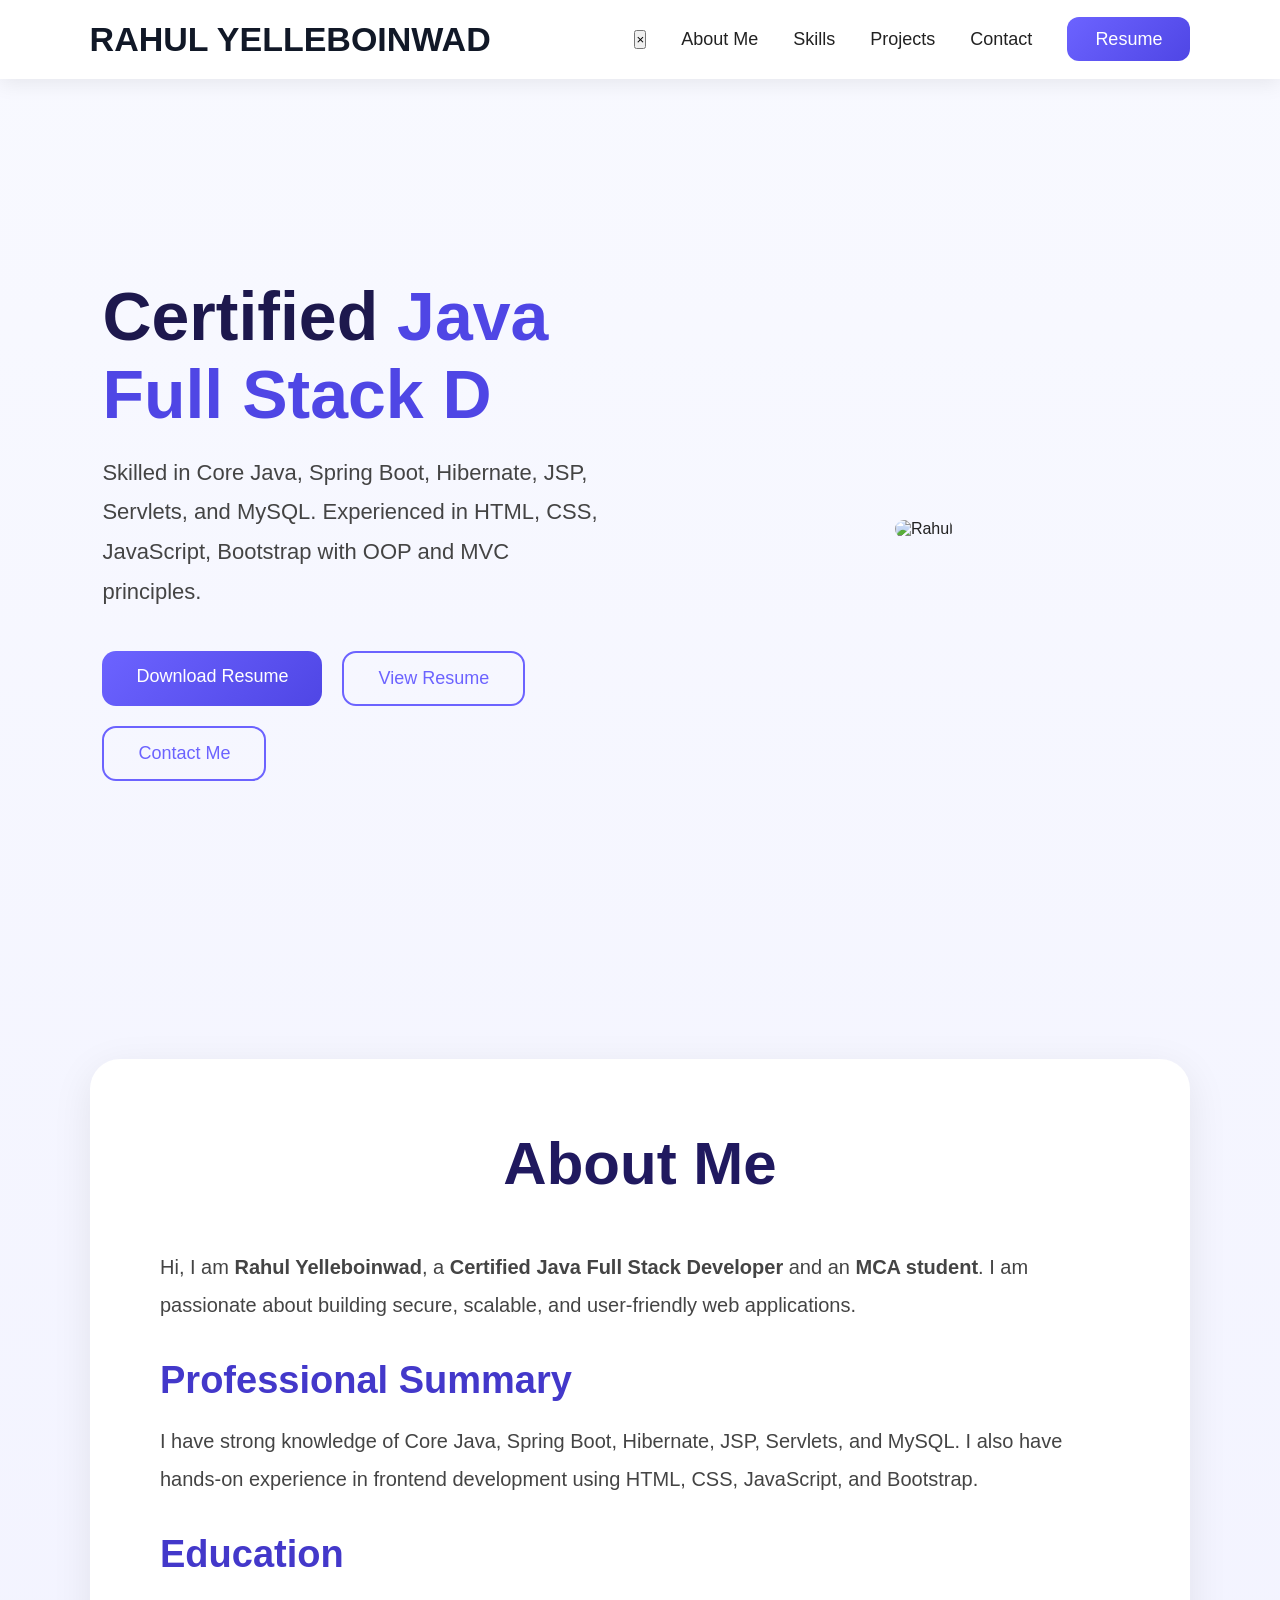
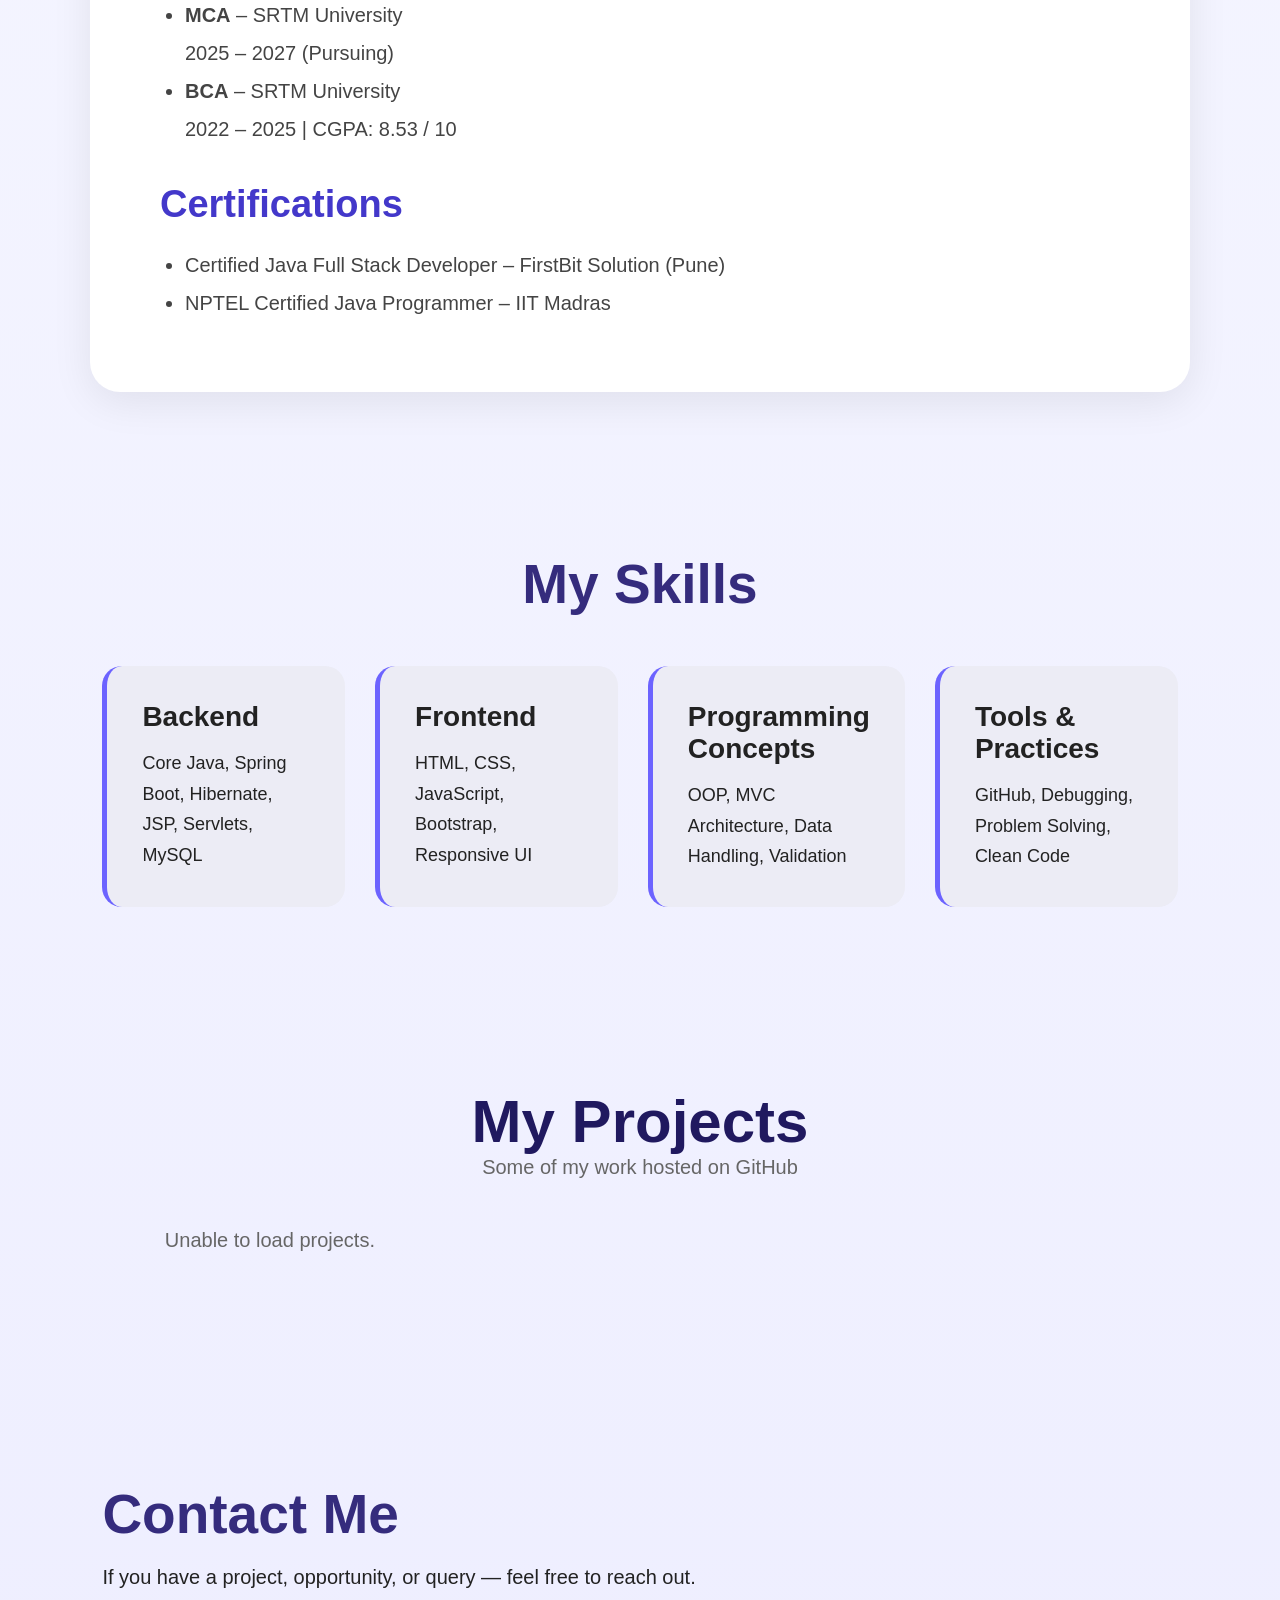
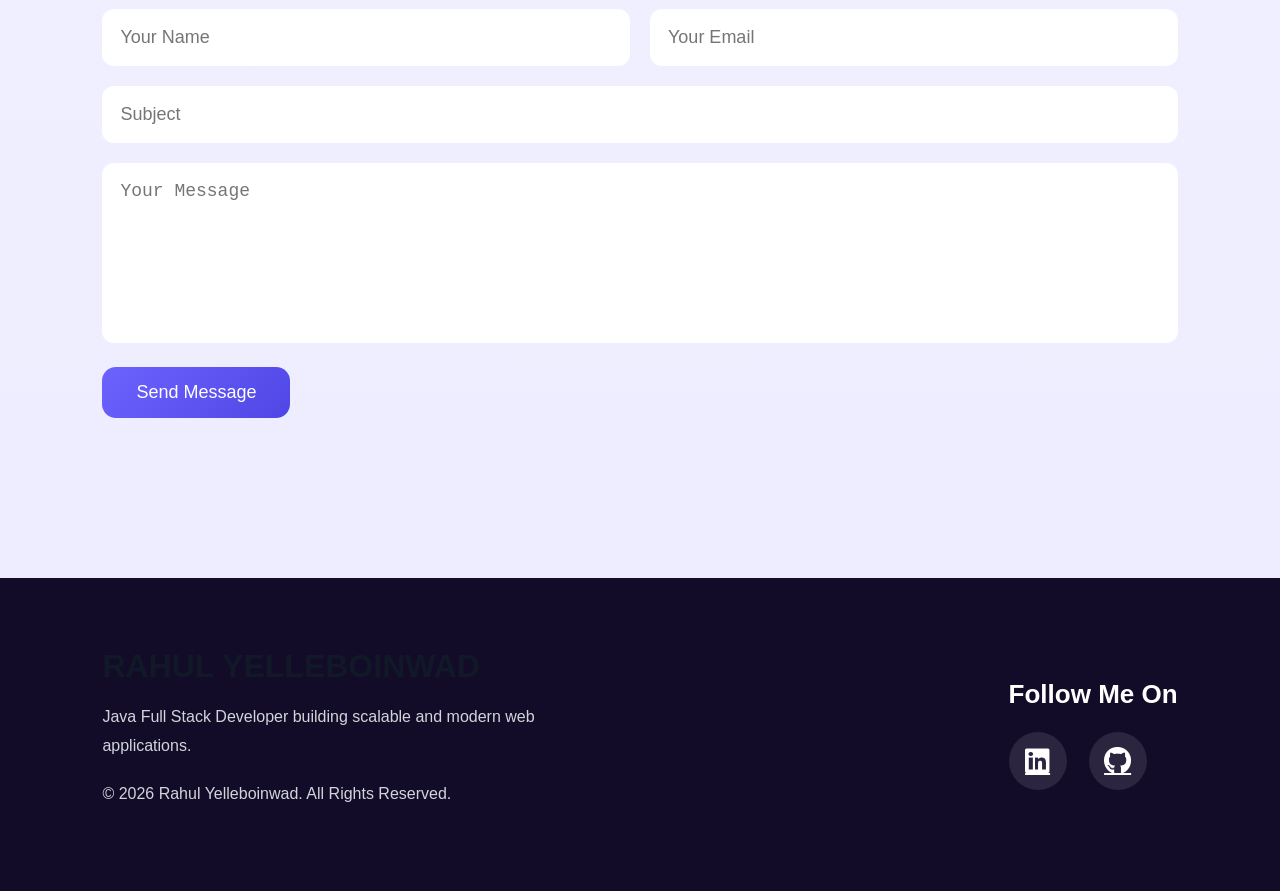
==== index.html @ 99e2bdd9 "Update index.html" ====
<!DOCTYPE html>
<html lang="en">
<head>
    <meta charset="UTF-8" />
    <meta name="description" content="Rahul Yelleboinwad - Java Full Stack Developer Portfolio showcasing Java, Spring Boot, MySQL, projects, resume, and certifications.">

    <link rel="stylesheet" href="style.css">

    <!-- Font Awesome -->
    <link rel="stylesheet"
        href="https://cdnjs.cloudflare.com/ajax/libs/font-awesome/6.5.1/css/all.min.css">
    <meta name="google-site-verification" content="ZAqzwvzL3fI_jmprqY1CEraze8LxFPzH4y-mSaJI3Hc" />
</head>
<body>


<nav class="navbar">

    <div class="logo">
        <h2><a href="#home">RAHUL YELLEBOINWAD</a></h2>
    </div>

    <!-- NAVIGATION MENU -->
    <ul class="nav-links" id="navLinks">

        <!-- CLOSE BUTTON -->
        <li class="close-menu-item">
            <button class="close-menu" id="closeMenu"
                    aria-label="Close navigation">
                &times;
            </button>
        </li>

        <li><a href="#about">About Me</a></li>
        <li><a href="#skills">Skills</a></li>
        <li><a href="#projects">Projects</a></li>
        <li><a href="#contact">Contact</a></li>

        <li>
            <a href="resume/Rahul_Resume.pdf"
               target="_blank"
               class="resume-btn">
                Resume
            </a>
        </li>

    </ul>

    <!-- HAMBURGER BUTTON -->
    <button class="menu-btn" id="menuBtn"
            aria-label="Open navigation"
            aria-expanded="false">
        ☰
    </button>

</nav>


    <!-- ================= HERO SECTION ================= -->

    <section class="hero-section">

        <div class="hero-content">

            <h1>
                Certified
                <span id="typing-text"></span>
            </h1>

            <p>
                Skilled in Core Java, Spring Boot, Hibernate,
                JSP, Servlets, and MySQL.
                Experienced in HTML, CSS, JavaScript,
                Bootstrap with OOP and MVC principles.
            </p>

            <div class="hero-buttons">

                <a href="resume/Rahul_Resume.pdf"
                    target="_blank"
                    class="btn">
                    Download Resume
                </a>

                <a href="resume/Rahul_Resume.pdf"
                    target="_blank"
                    class="btn outline">
                    View Resume
                </a>

                <a href="#contact"
                    class="btn outline">
                    Contact Me
                </a>

            </div>

        </div>

        <div class="hero-image">
            <img src="images/profile.png" alt="Rahul">
        </div>

    </section>

    <!-- ================= ABOUT ================= -->

    <section id="about" class="about-section">

        <h1>About Me</h1>

        <p>
            Hi, I am <strong>Rahul Yelleboinwad</strong>,
            a <strong>Certified Java Full Stack Developer</strong>
            and an <strong>MCA student</strong>.
            I am passionate about building secure,
            scalable, and user-friendly web applications.
        </p>

        <h2>Professional Summary</h2>

        <p>
            I have strong knowledge of Core Java,
            Spring Boot, Hibernate, JSP, Servlets,
            and MySQL. I also have hands-on experience
            in frontend development using HTML, CSS,
            JavaScript, and Bootstrap.
        </p>

        <h2>Education</h2>

        <ul>
            <li>
                <strong>MCA</strong> – SRTM University
                <br>
                2025 – 2027 (Pursuing)
            </li>

            <li>
                <strong>BCA</strong> – SRTM University
                <br>
                2022 – 2025 | CGPA: 8.53 / 10
            </li>
        </ul>

        <h2>Certifications</h2>

        <ul>
            <li>Certified Java Full Stack Developer – FirstBit Solution (Pune)</li>
            <li>NPTEL Certified Java Programmer – IIT Madras</li>
        </ul>

    </section>

    <!-- ================= SKILLS ================= -->

    <section id="skills" class="skills-section">

        <h1>My Skills</h1>

        <div class="skills-grid">

            <div class="skill-card">
                <h3>Backend</h3>
                <p>
                    Core Java, Spring Boot,
                    Hibernate, JSP,
                    Servlets, MySQL
                </p>
            </div>

            <div class="skill-card">
                <h3>Frontend</h3>
                <p>
                    HTML, CSS, JavaScript,
                    Bootstrap, Responsive UI
                </p>
            </div>

            <div class="skill-card">
                <h3>Programming Concepts</h3>
                <p>
                    OOP, MVC Architecture,
                    Data Handling,
                    Validation
                </p>
            </div>

            <div class="skill-card">
                <h3>Tools & Practices</h3>
                <p>
                    GitHub, Debugging,
                    Problem Solving,
                    Clean Code
                </p>
            </div>

        </div>

    </section>

    <!-- ================= PROJECTS ================= -->

    <section id="projects" class="projects-section">

        <h1>My Projects</h1>
        <p>Some of my work hosted on GitHub</p>

        <div id="github-projects">
            <p>Loading Projects...</p>
        </div>

    </section>

    <!-- ================= CONTACT ================= -->

    <section id="contact" class="contact-section">

        <h1>Contact Me</h1>

        <p>
            If you have a project,
            opportunity, or query —
            feel free to reach out.
        </p>

        <form id="contactForm">

            <div class="group">

                <input type="text"
                    id="name"
                    placeholder="Your Name"
                    required>

                <input type="email"
                    id="email"
                    placeholder="Your Email"
                    required>

            </div>

            <input type="text"
                id="subject"
                placeholder="Subject"
                required>

            <textarea id="message"
                placeholder="Your Message"
                required></textarea>

            <button class="btn"
                type="submit">
                Send Message
            </button>

        </form>

    </section>


<!-- ================= FOOTER ================= -->


<footer>

    <div class="footer-left">

       <div class="logo">
        <h2><a href="#home">RAHUL YELLEBOINWAD</a></h2>
        </div>

        <p>
            Java Full Stack Developer building
            scalable and modern web applications.
        </p>

        <p class="copyright">
            © <span id="year"></span>
            Rahul Yelleboinwad.
            All Rights Reserved.
        </p>

    </div>

    <div class="footer-right">

        <h3>Follow Me On</h3>

        <div class="social-icons">

            <!-- LINKEDIN -->

            <a href="https://www.linkedin.com/in/rahulyelleboinwad/"
               target="_blank"
               aria-label="LinkedIn">

                <i class="fab fa-linkedin"></i>

            </a>

            <!-- GITHUB -->

            <a href="https://github.com/itsrahuly"
               target="_blank"
               aria-label="GitHub">

                <i class="fab fa-github"></i>

            </a>

        </div>

    </div>

</footer>


    <script src="script.js"></script>

</body>
</html>
---- style.css ----
.logo a {
    text-decoration: none;
    color: inherit;
}
*{
    margin:0;
    padding:0;
    box-sizing:border-box;
}

html{
    scroll-behavior:smooth;
}

html,body{
    overflow-x:hidden;
    width:100%;
}

body{
    font-family:Arial, sans-serif;
    background:
    linear-gradient(
        to bottom,
        #f8f9ff,
        #ececff
    );
    color:#222;
}

/* ================= NAVBAR ================= */

.navbar{
    position:sticky;
    top:0;
    z-index:1000;

    display:flex;
    justify-content:space-between;
    align-items:center;

    padding:20px 7%;

    background:
    rgba(255,255,255,.95);

    backdrop-filter:blur(12px);

    box-shadow:
    0 4px 20px rgba(0,0,0,.08);
}

.logo h2{
    font-size:34px;
    color:#111827;
    font-weight:700;
}

.nav-links{
    display:flex;
    align-items:center;
    gap:35px;
    list-style:none;
}

.nav-links a{
    text-decoration:none;
    color:#222;
    font-size:18px;
    transition:.3s;
}

.nav-links a:hover{
    color:#6c63ff;
}

.resume-btn{
    background:
    linear-gradient(
        135deg,
        #6c63ff,
        #4f46e5
    );

    color:white !important;

    padding:12px 28px;
    border-radius:12px;
}

.menu-btn{
    display:none;
    font-size:35px;
    cursor:pointer;
}

/* ================= HERO ================= */

.hero-section{
    width:100%;
    min-height:100vh;

    display:flex;
    justify-content:space-between;
    align-items:center;

    gap:60px;

    padding:90px 8%;
}

.hero-content{
    flex:1;
}

.hero-content h1{
    font-size:68px;
    color:#1d184d;
    margin-bottom:20px;
}

#typing-text{
    color:#4f46e5;
}

.hero-content p{
    font-size:22px;
    line-height:1.8;
    color:#444;
}

.hero-buttons{
    display:flex;
    gap:20px;
    margin-top:40px;
    flex-wrap:wrap;
}

.hero-image{
    flex:1;
    text-align:center;
}

.hero-image img{
    width:480px;
    max-width:100%;
    border-radius:25px;
}

/* ================= BUTTONS ================= */

.btn{
    background:
    linear-gradient(
        135deg,
        #6c63ff,
        #4f46e5
    );

    color:white;
    padding:15px 34px;
    border-radius:14px;
    text-decoration:none;
    border:none;
    cursor:pointer;
    font-size:18px;
    transition:.3s;
}

.btn:hover{
    transform:translateY(-5px);

    box-shadow:
    0 12px 25px
    rgba(79,70,229,.35);
}

.outline{
    background:transparent;
    border:2px solid #6c63ff;
    color:#6c63ff;
}

.outline:hover{
    background:#6c63ff;
    color:white;
}

/* ================= ABOUT ================= */

.about-section{
    max-width:1100px;
    margin:80px auto;
    padding:70px;

    background:white;

    border-radius:30px;

    box-shadow:
    0 10px 40px
    rgba(0,0,0,.08);
}

.about-section h1{
    text-align:center;
    font-size:60px;
    color:#20195f;
    margin-bottom:50px;
}

.about-section h2{
    color:#4338ca;
    font-size:38px;
    margin:35px 0 20px;
}

.about-section p,
.about-section li{
    font-size:20px;
    line-height:1.9;
    color:#444;
}

.about-section ul{
    margin-left:25px;
}

/* ================= SKILLS ================= */

.skills-section{
    padding:80px 8%;
}

.skills-section h1{
    font-size:55px;
    color:#352c7d;
    text-align:center;
    margin-bottom:50px;
}

.skills-grid{
    display:grid;
    grid-template-columns:
    repeat(4,1fr);

    gap:30px;
}

.skill-card{
    background:#ececf5;
    padding:35px;
    border-radius:20px;

    border-left:
    5px solid #6c63ff;

    transition:.3s;
}

.skill-card:hover{
    transform:
    translateY(-10px);
}

.skill-card h3{
    font-size:28px;
    margin-bottom:15px;
}

.skill-card p{
    font-size:18px;
    line-height:1.7;
}

/* ================= PROJECTS ================= */

.projects-section{
    padding:100px 8%;
}

.projects-section h1{
    text-align:center;
    font-size:60px;
    color:#20195f;
}

.projects-section p{
    text-align:center;
    color:#666;
    font-size:20px;
    margin-bottom:50px;
}

#github-projects{
    display:grid;
    grid-template-columns:
    repeat(3,1fr);

    gap:35px;
}

.project-card{
    background:
    linear-gradient(
        135deg,
        rgba(244,245,255,.95),
        rgba(230,233,255,.92)
    );

    border-radius:25px;

    padding:35px;

    transition:.4s;

    box-shadow:
    0 10px 35px
    rgba(108,99,255,.12);
}

.project-card:hover{
    transform:
    translateY(-10px);
}

.project-card h3{
    font-size:26px;
    margin-bottom:20px;
}

.project-card p{
    font-size:17px;
    line-height:1.8;
    text-align:left;
}

/* ================= CONTACT ================= */

.contact-section{
    padding:80px 8%;
}

.contact-section h1{
    font-size:55px;
    color:#352c7d;
}

.contact-section p{
    margin:20px 0;
    font-size:20px;
}

.group{
    display:flex;
    gap:20px;
}

input,
textarea{
    width:100%;
    padding:18px;
    border:none;
    outline:none;
    margin-bottom:20px;
    border-radius:12px;
    font-size:18px;
}

textarea{
    height:180px;
    resize:none;
}

/* ================= FOOTER ================= */

footer{
    background:#130c29;
    color:white;

    display:flex;
    justify-content:space-between;
    align-items:center;

    flex-wrap:wrap;

    padding:70px 8%;
    margin-top:80px;
}

.footer-left{
    max-width:500px;
}

.footer-left h2{
    font-size:32px;
    margin-bottom:18px;
}

.footer-left p{
    color:#d1d5db;
    line-height:1.8;
    margin-bottom:12px;
}

.copyright{
    margin-top:20px;
    font-size:16px;
}

.footer-right h3{
    font-size:26px;
    margin-bottom:22px;
}

.social-icons{
    display:flex;
    gap:22px;
}

.social-icons a{
    width:58px;
    height:58px;

    display:flex;
    justify-content:center;
    align-items:center;

    background:
    rgba(255,255,255,.1);

    border-radius:50%;

    font-size:28px;
    color:white;

    transition:.3s ease;
}

.social-icons a:hover{
    transform:translateY(-6px);

    background:
    linear-gradient(
        135deg,
        #6c63ff,
        #4f46e5
    );
}

/* MOBILE */

@media(max-width:768px){

    footer{
        text-align:center;
        flex-direction:column;
        gap:35px;
    }

    .social-icons{
        justify-content:center;
    }

    .footer-left h2{
        font-size:26px;
    }
}

/* ================= MOBILE ================= */

@media(max-width:991px){

    .menu-btn{
        display:block;
    }

    .logo h2{
        font-size:22px;
    }

    .nav-links{
        position:fixed;
        top:0;
        right:-100%;

        width:75%;
        max-width:280px;
        height:100vh;

        background:white;

        flex-direction:column;
        justify-content:center;
        align-items:center;

        gap:35px;

        transition:.4s ease;
    }

    .nav-links.active{
        right:0;
    }

    .hero-section{
        flex-direction:column-reverse;
        text-align:center;
        min-height:auto;
        padding:120px 20px 60px;
    }

    .hero-content h1{
        font-size:42px;
    }

    .hero-content p{
        font-size:18px;
    }

    .hero-image img{
        width:280px;
    }

    .hero-buttons{
        flex-direction:column;
        align-items:center;
    }

    .btn{
        width:220px;
        text-align:center;
    }

    .about-section{
        margin:20px;
        padding:35px 25px;
    }

    .about-section h1,
    .skills-section h1,
    .projects-section h1,
    .contact-section h1{
        font-size:40px;
    }

    .about-section h2{
        font-size:28px;
    }

    .about-section p,
    .about-section li{
        font-size:17px;
    }

    .skills-grid{
        grid-template-columns:1fr;
    }

    #github-projects{
        grid-template-columns:1fr;
    }

    .group{
        flex-direction:column;
    }

    footer{
        flex-direction:column;
        text-align:center;
        gap:30px;
    }

    .social-icons{
        justify-content:center;
    }
}
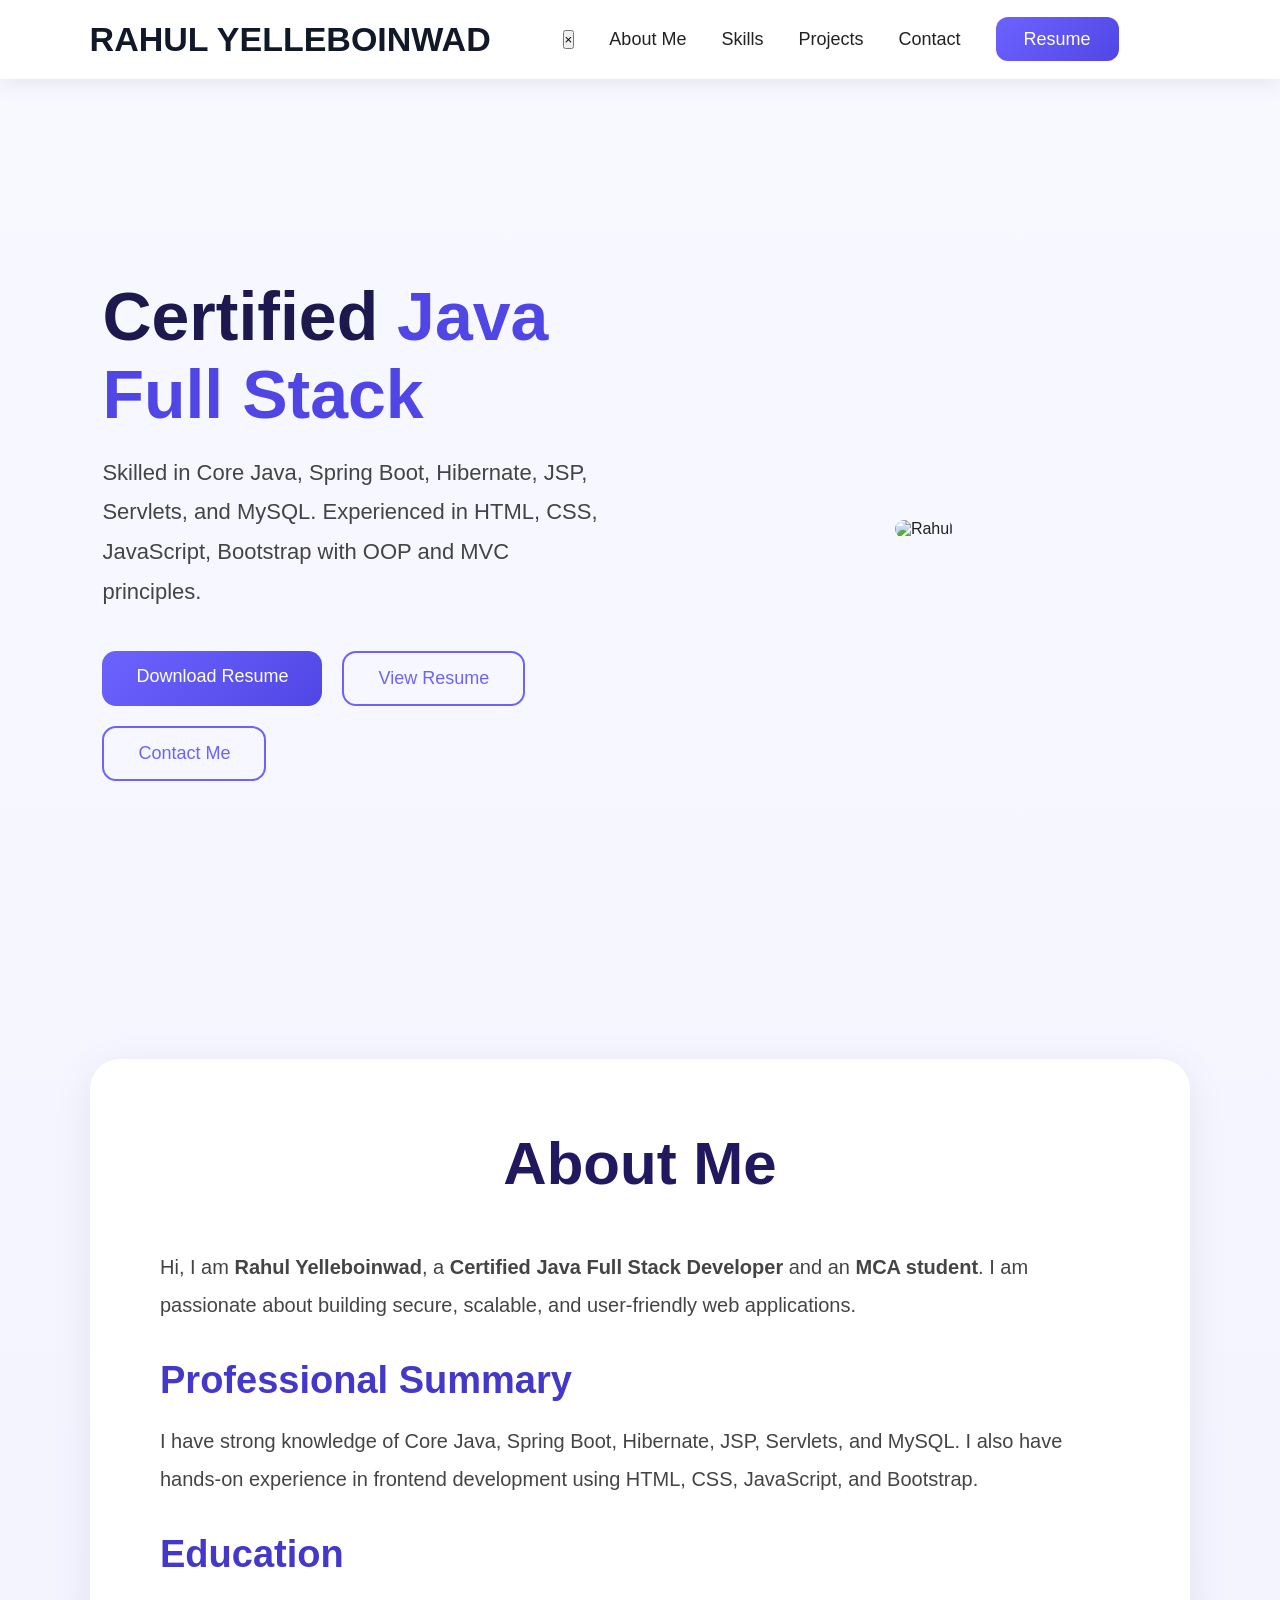
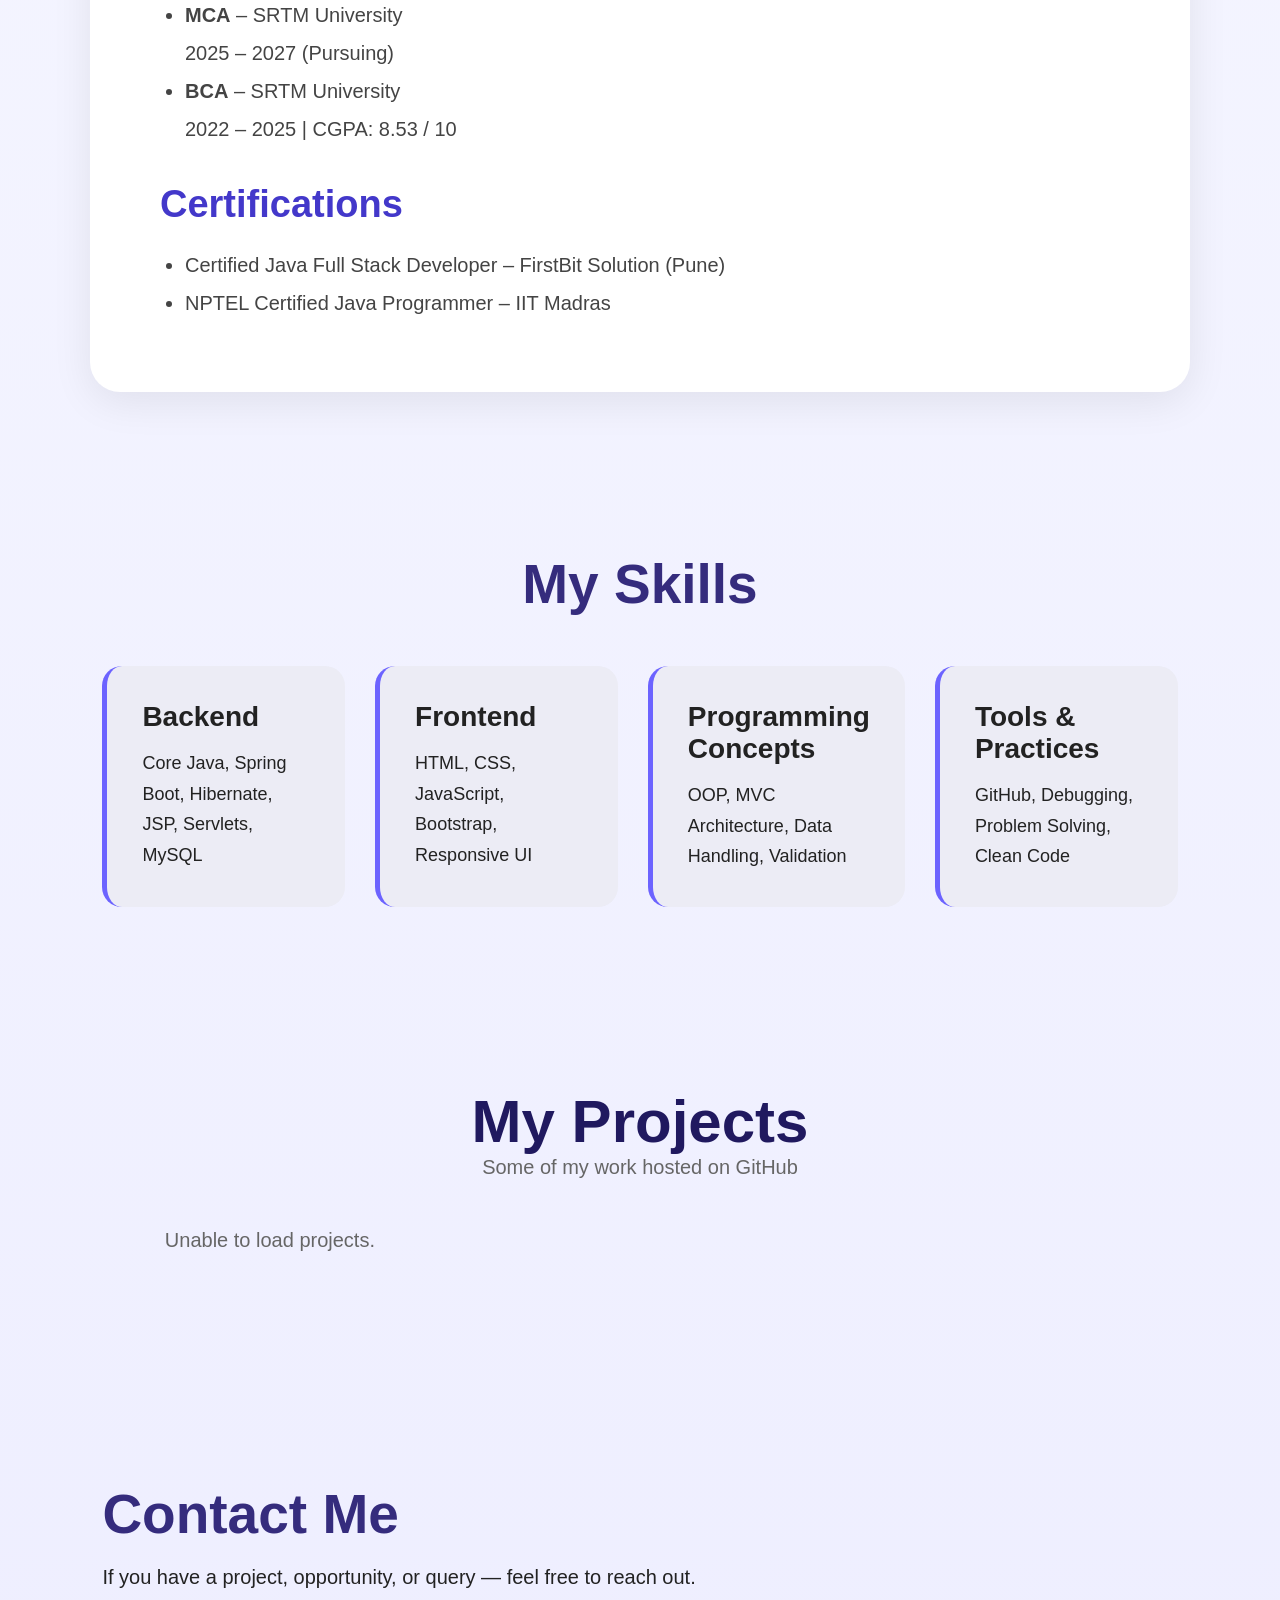
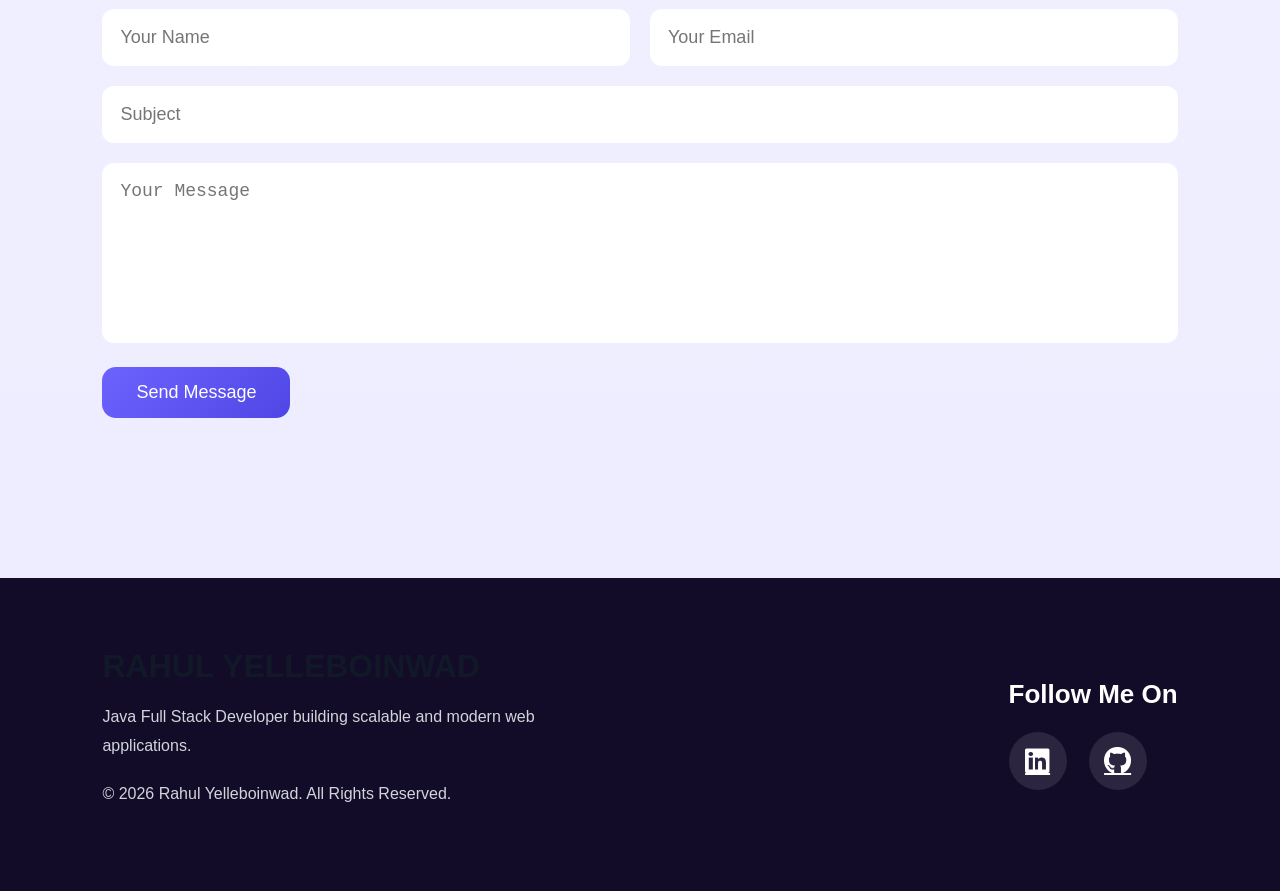
==== commit 63ce9d93: "Fix HTML formatting and navigation structure" ====
--- a/index.html
+++ b/index.html
@@ -20,13 +20,11 @@
         <h2><a href="#home">RAHUL YELLEBOINWAD</a></h2>
     </div>
 
-    <!-- NAVIGATION MENU -->
+    <!-- Navigation Links -->
     <ul class="nav-links" id="navLinks">
 
-        <!-- CLOSE BUTTON -->
-        <li class="close-menu-item">
-            <button class="close-menu" id="closeMenu"
-                    aria-label="Close navigation">
+        <li class="mobile-close">
+            <button type="button" id="closeMenu" aria-label="Close navigation">
                 &times;
             </button>
         </li>
@@ -46,19 +44,25 @@
 
     </ul>
 
-    <!-- HAMBURGER BUTTON -->
-    <button class="menu-btn" id="menuBtn"
+    <!-- Hamburger Button -->
+    <button type="button"
+            class="menu-btn"
+            id="menuBtn"
             aria-label="Open navigation"
-            aria-expanded="false">
-        ☰
+            aria-expanded="false"
+            aria-controls="navLinks">
+        <i class="fas fa-bars"></i>
     </button>
 
+    <!-- Background Overlay -->
+    <div class="nav-overlay" id="navOverlay"></div>
+
 </nav>
 
 
     <!-- ================= HERO SECTION ================= -->
 
-    <section class="hero-section">
+<section id="home" class="hero-section">
 
         <div class="hero-content">
 
--- a/style.css
+++ b/style.css
@@ -94,6 +94,32 @@
     cursor:pointer;
 }
 
+/* =============================
+   NAVIGATION CLOSE BUTTON
+============================= */
+
+.close-menu-item {
+    display: none;
+}
+
+.close-menu {
+    background: transparent;
+    border: none;
+    color: #222;
+    font-size: 36px;
+    font-weight: 400;
+    cursor: pointer;
+    line-height: 1;
+    padding: 5px 12px;
+    transition: 0.3s;
+}
+
+.close-menu:hover {
+    color: #6c63ff;
+    transform: rotate(90deg);
+}
+
+
 /* ================= HERO ================= */
 
 .hero-section{
@@ -479,25 +505,41 @@
         font-size:22px;
     }
 
-    .nav-links{
-        position:fixed;
-        top:0;
-        right:-100%;
-
-        width:75%;
-        max-width:280px;
-        height:100vh;
-
-        background:white;
-
-        flex-direction:column;
-        justify-content:center;
-        align-items:center;
-
-        gap:35px;
-
-        transition:.4s ease;
-    }
+   
+.nav-links{
+    position:fixed;
+    top:0;
+    right:-100%;
+
+    width:75%;
+    max-width:280px;
+    height:100vh;
+
+    background:white;
+
+    flex-direction:column;
+    justify-content:flex-start;
+    align-items:center;
+
+    padding-top:75px;
+
+    gap:35px;
+
+    transition:.4s ease;
+    box-shadow:-5px 0 25px rgba(0,0,0,.1);
+}
+
+.close-menu-item {
+    display:block;
+    position:absolute;
+    top:15px;
+    right:15px;
+}
+
+.close-menu {
+    display:block;
+}
+
 
     .nav-links.active{
         right:0;
@@ -575,3 +617,234 @@
         justify-content:center;
     }
 }
+
+/* =====================================
+   FINAL RESPONSIVE NAVIGATION DESIGN
+===================================== */
+
+/* Desktop Navigation */
+
+.navbar {
+    display: flex;
+    align-items: center;
+    justify-content: space-between;
+    position: sticky;
+    top: 0;
+    z-index: 1000;
+}
+
+.nav-links {
+    display: flex;
+    align-items: center;
+    gap: 35px;
+    list-style: none;
+}
+
+.nav-links li {
+    list-style: none;
+}
+
+/* Hide close button on desktop */
+
+.close-menu-item {
+    display: none;
+}
+
+/* Hamburger Button */
+
+.menu-btn {
+    display: none;
+    background: transparent;
+    border: none;
+    outline: none;
+    font-size: 32px;
+    color: #222;
+    cursor: pointer;
+    padding: 5px 10px;
+}
+
+/* Close Button */
+
+.close-menu {
+    appearance: none;
+    -webkit-appearance: none;
+    background: transparent !important;
+    border: none !important;
+    outline: none;
+    color: #222 !important;
+    font-size: 36px !important;
+    font-weight: 400;
+    line-height: 1;
+    padding: 5px 10px;
+    cursor: pointer;
+    box-shadow: none !important;
+}
+
+.close-menu:hover {
+    color: #6c63ff !important;
+    transform: rotate(90deg);
+}
+
+/* =====================================
+   TABLET AND MOBILE NAVIGATION
+===================================== */
+
+@media (max-width: 991px) {
+
+    .navbar {
+        padding: 18px 5%;
+    }
+
+    .menu-btn {
+        display: block;
+        z-index: 1002;
+    }
+
+    /* Navigation Drawer */
+
+    .nav-links {
+        position: fixed;
+        top: 0;
+        right: 0;
+
+        width: 320px;
+        max-width: 85%;
+        height: 100vh;
+        height: 100dvh;
+
+        background: #ffffff;
+
+        display: flex;
+        flex-direction: column;
+
+        justify-content: flex-start;
+        align-items: stretch;
+
+        gap: 0;
+
+        padding: 90px 25px 30px;
+
+        box-shadow: -10px 0 35px rgba(0,0,0,0.12);
+
+        z-index: 1001;
+
+        transform: translateX(110%);
+        visibility: hidden;
+
+        transition:
+            transform 0.35s ease,
+            visibility 0.35s ease;
+
+        overflow-y: auto;
+    }
+
+    /* Open Drawer */
+
+    .nav-links.active {
+        transform: translateX(0);
+        visibility: visible;
+    }
+
+    /* Close Button Container */
+
+    .close-menu-item {
+        display: block;
+        position: absolute;
+        top: 18px;
+        right: 20px;
+        width: auto;
+    }
+
+    .close-menu {
+        display: block;
+    }
+
+    /* Navigation Links */
+
+    .nav-links li:not(.close-menu-item) {
+        width: 100%;
+        margin-bottom: 12px;
+        text-align: center;
+    }
+
+    .nav-links li a:not(.resume-btn) {
+        display: block;
+        width: 100%;
+        padding: 15px;
+        border-radius: 10px;
+        font-size: 19px;
+        color: #222;
+        transition: 0.3s;
+    }
+
+    .nav-links li a:not(.resume-btn):hover {
+        background: #f0efff;
+        color: #6255f5;
+    }
+
+    /* Resume Button */
+
+    .nav-links .resume-btn {
+        display: block;
+        width: 100%;
+        text-align: center;
+        margin-top: 8px;
+    }
+
+}
+
+/* Small Mobile Devices */
+
+@media (max-width: 480px) {
+
+    .navbar {
+        padding: 15px 4%;
+    }
+
+    .logo h2 {
+        font-size: 19px;
+    }
+
+    .menu-btn {
+        font-size: 29px;
+    }
+
+    .nav-links {
+        width: 290px;
+        max-width: 85%;
+    }
+
+}
+body.menu-open {
+    overflow: hidden;
+}
+
+/* Hide hamburger when navigation drawer is open */
+
+body.menu-open .menu-btn {
+    opacity: 0;
+    visibility: hidden;
+    pointer-events: none;
+}
+
+/* Close button inside navigation drawer */
+
+.close-menu-item {
+    position: absolute;
+    top: 15px;
+    right: 20px;
+}
+
+.close-menu {
+    display: flex;
+    align-items: center;
+    justify-content: center;
+    width: 42px;
+    height: 42px;
+    font-size: 32px !important;
+    border-radius: 50%;
+}
+
+.close-menu:hover {
+    background: #f0efff !important;
+}
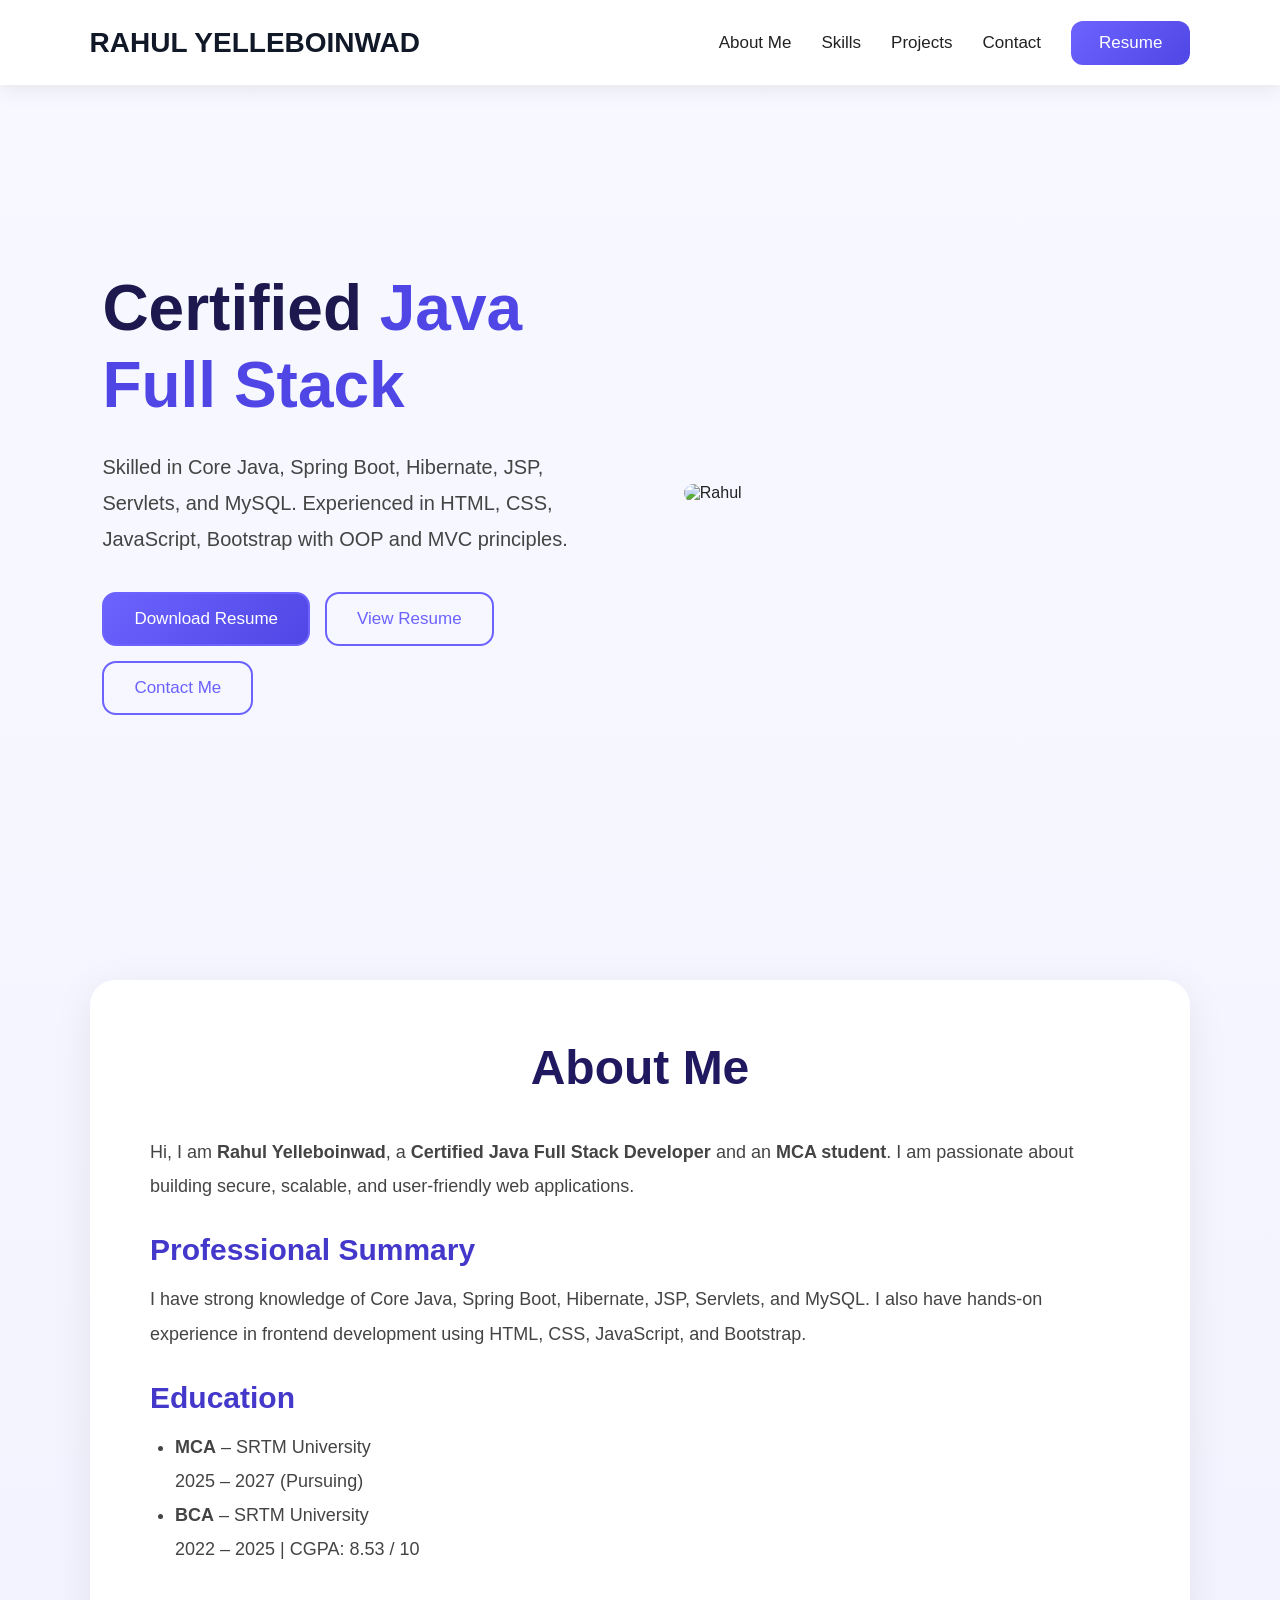
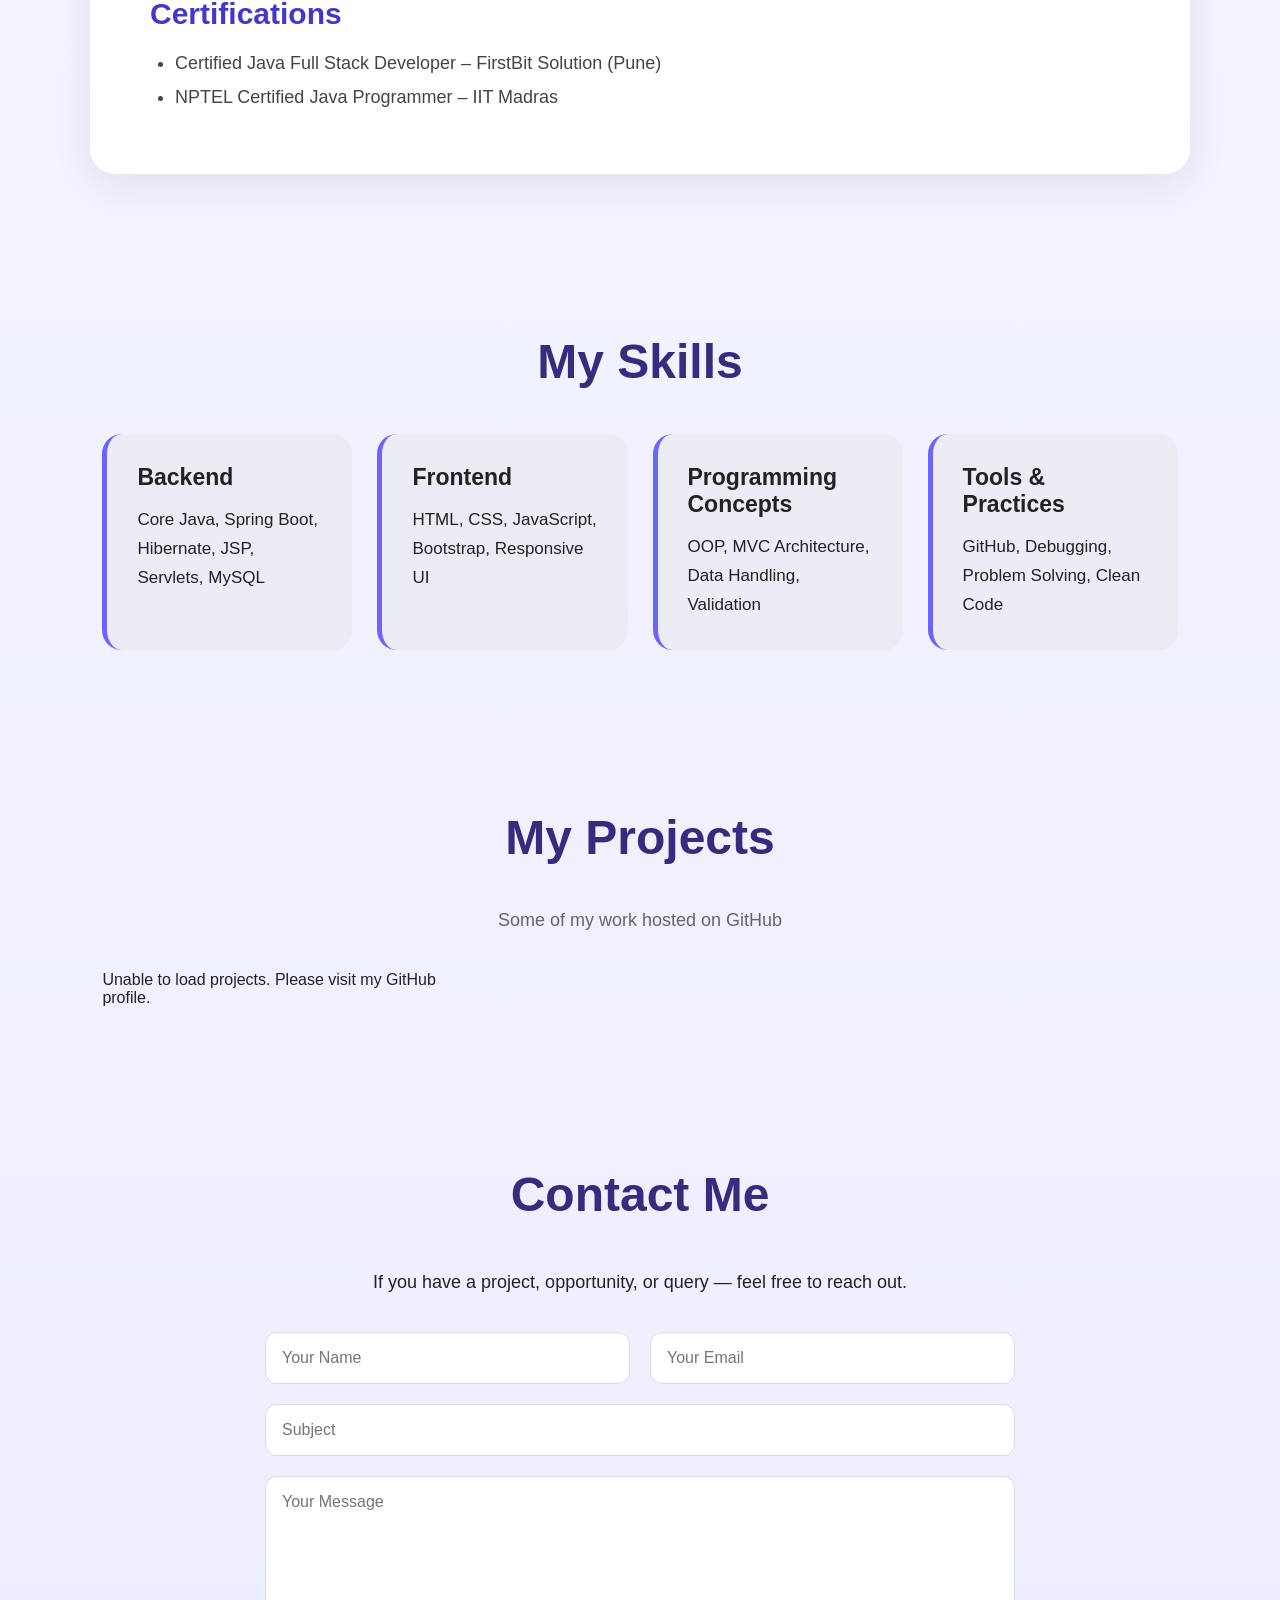
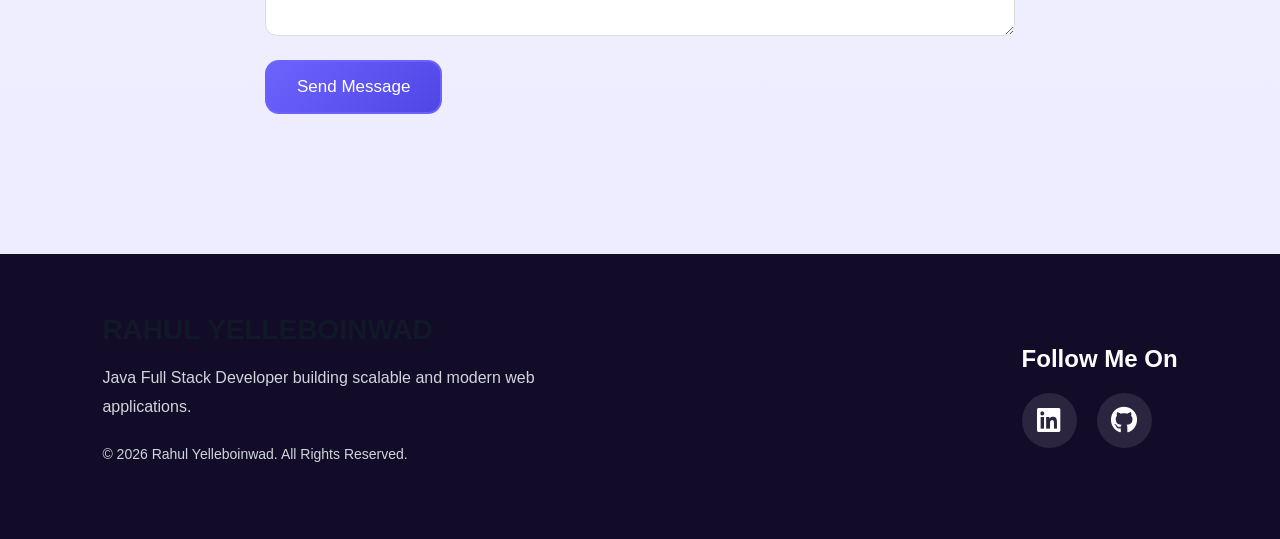
==== commit 77119c6e: "Enhance index.html with viewport and structure updates Updated HTML structure and added viewport met" ====
--- a/index.html
+++ b/index.html
@@ -2,6 +2,7 @@
 <html lang="en">
 <head>
     <meta charset="UTF-8" />
+    <meta name="viewport" content="width=device-width, initial-scale=1.0">
     <meta name="description" content="Rahul Yelleboinwad - Java Full Stack Developer Portfolio showcasing Java, Spring Boot, MySQL, projects, resume, and certifications.">
 
     <link rel="stylesheet" href="style.css">
--- a/style.css
+++ b/style.css
@@ -1,850 +1,750 @@
-.logo a {
+
+/* =====================================
+   GLOBAL RESET
+===================================== */
+
+* {
+    margin: 0;
+    padding: 0;
+    box-sizing: border-box;
+}
+
+html {
+    scroll-behavior: smooth;
+    scroll-padding-top: 90px;
+}
+
+body {
+    font-family: Arial, sans-serif;
+    background: linear-gradient(to bottom, #f8f9ff, #ececff);
+    color: #222;
+    width: 100%;
+    min-height: 100vh;
+    overflow-x: hidden;
+}
+
+body.menu-open {
+    overflow: hidden;
+}
+
+img {
+    max-width: 100%;
+    display: block;
+}
+
+a {
     text-decoration: none;
-    color: inherit;
-}
-*{
-    margin:0;
-    padding:0;
-    box-sizing:border-box;
-}
-
-html{
-    scroll-behavior:smooth;
-}
-
-html,body{
-    overflow-x:hidden;
-    width:100%;
-}
-
-body{
-    font-family:Arial, sans-serif;
-    background:
-    linear-gradient(
-        to bottom,
-        #f8f9ff,
-        #ececff
-    );
-    color:#222;
-}
-
-/* ================= NAVBAR ================= */
-
-.navbar{
-    position:sticky;
-    top:0;
-    z-index:1000;
-
-    display:flex;
-    justify-content:space-between;
-    align-items:center;
-
-    padding:20px 7%;
-
-    background:
-    rgba(255,255,255,.95);
-
-    backdrop-filter:blur(12px);
-
-    box-shadow:
-    0 4px 20px rgba(0,0,0,.08);
-}
-
-.logo h2{
-    font-size:34px;
-    color:#111827;
-    font-weight:700;
-}
-
-.nav-links{
-    display:flex;
-    align-items:center;
-    gap:35px;
-    list-style:none;
-}
-
-.nav-links a{
-    text-decoration:none;
-    color:#222;
-    font-size:18px;
-    transition:.3s;
-}
-
-.nav-links a:hover{
-    color:#6c63ff;
-}
-
-.resume-btn{
-    background:
-    linear-gradient(
-        135deg,
-        #6c63ff,
-        #4f46e5
-    );
-
-    color:white !important;
-
-    padding:12px 28px;
-    border-radius:12px;
-}
-
-.menu-btn{
-    display:none;
-    font-size:35px;
-    cursor:pointer;
-}
-
-/* =============================
-   NAVIGATION CLOSE BUTTON
-============================= */
-
-.close-menu-item {
-    display: none;
-}
-
-.close-menu {
-    background: transparent;
-    border: none;
-    color: #222;
-    font-size: 36px;
-    font-weight: 400;
-    cursor: pointer;
-    line-height: 1;
-    padding: 5px 12px;
-    transition: 0.3s;
-}
-
-.close-menu:hover {
-    color: #6c63ff;
-    transform: rotate(90deg);
-}
-
-
-/* ================= HERO ================= */
-
-.hero-section{
-    width:100%;
-    min-height:100vh;
-
-    display:flex;
-    justify-content:space-between;
-    align-items:center;
-
-    gap:60px;
-
-    padding:90px 8%;
-}
-
-.hero-content{
-    flex:1;
-}
-
-.hero-content h1{
-    font-size:68px;
-    color:#1d184d;
-    margin-bottom:20px;
-}
-
-#typing-text{
-    color:#4f46e5;
-}
-
-.hero-content p{
-    font-size:22px;
-    line-height:1.8;
-    color:#444;
-}
-
-.hero-buttons{
-    display:flex;
-    gap:20px;
-    margin-top:40px;
-    flex-wrap:wrap;
-}
-
-.hero-image{
-    flex:1;
-    text-align:center;
-}
-
-.hero-image img{
-    width:480px;
-    max-width:100%;
-    border-radius:25px;
-}
-
-/* ================= BUTTONS ================= */
-
-.btn{
-    background:
-    linear-gradient(
-        135deg,
-        #6c63ff,
-        #4f46e5
-    );
-
-    color:white;
-    padding:15px 34px;
-    border-radius:14px;
-    text-decoration:none;
-    border:none;
-    cursor:pointer;
-    font-size:18px;
-    transition:.3s;
-}
-
-.btn:hover{
-    transform:translateY(-5px);
-
-    box-shadow:
-    0 12px 25px
-    rgba(79,70,229,.35);
-}
-
-.outline{
-    background:transparent;
-    border:2px solid #6c63ff;
-    color:#6c63ff;
-}
-
-.outline:hover{
-    background:#6c63ff;
-    color:white;
-}
-
-/* ================= ABOUT ================= */
-
-.about-section{
-    max-width:1100px;
-    margin:80px auto;
-    padding:70px;
-
-    background:white;
-
-    border-radius:30px;
-
-    box-shadow:
-    0 10px 40px
-    rgba(0,0,0,.08);
-}
-
-.about-section h1{
-    text-align:center;
-    font-size:60px;
-    color:#20195f;
-    margin-bottom:50px;
-}
-
-.about-section h2{
-    color:#4338ca;
-    font-size:38px;
-    margin:35px 0 20px;
-}
-
-.about-section p,
-.about-section li{
-    font-size:20px;
-    line-height:1.9;
-    color:#444;
-}
-
-.about-section ul{
-    margin-left:25px;
-}
-
-/* ================= SKILLS ================= */
-
-.skills-section{
-    padding:80px 8%;
-}
-
-.skills-section h1{
-    font-size:55px;
-    color:#352c7d;
-    text-align:center;
-    margin-bottom:50px;
-}
-
-.skills-grid{
-    display:grid;
-    grid-template-columns:
-    repeat(4,1fr);
-
-    gap:30px;
-}
-
-.skill-card{
-    background:#ececf5;
-    padding:35px;
-    border-radius:20px;
-
-    border-left:
-    5px solid #6c63ff;
-
-    transition:.3s;
-}
-
-.skill-card:hover{
-    transform:
-    translateY(-10px);
-}
-
-.skill-card h3{
-    font-size:28px;
-    margin-bottom:15px;
-}
-
-.skill-card p{
-    font-size:18px;
-    line-height:1.7;
-}
-
-/* ================= PROJECTS ================= */
-
-.projects-section{
-    padding:100px 8%;
-}
-
-.projects-section h1{
-    text-align:center;
-    font-size:60px;
-    color:#20195f;
-}
-
-.projects-section p{
-    text-align:center;
-    color:#666;
-    font-size:20px;
-    margin-bottom:50px;
-}
-
-#github-projects{
-    display:grid;
-    grid-template-columns:
-    repeat(3,1fr);
-
-    gap:35px;
-}
-
-.project-card{
-    background:
-    linear-gradient(
-        135deg,
-        rgba(244,245,255,.95),
-        rgba(230,233,255,.92)
-    );
-
-    border-radius:25px;
-
-    padding:35px;
-
-    transition:.4s;
-
-    box-shadow:
-    0 10px 35px
-    rgba(108,99,255,.12);
-}
-
-.project-card:hover{
-    transform:
-    translateY(-10px);
-}
-
-.project-card h3{
-    font-size:26px;
-    margin-bottom:20px;
-}
-
-.project-card p{
-    font-size:17px;
-    line-height:1.8;
-    text-align:left;
-}
-
-/* ================= CONTACT ================= */
-
-.contact-section{
-    padding:80px 8%;
-}
-
-.contact-section h1{
-    font-size:55px;
-    color:#352c7d;
-}
-
-.contact-section p{
-    margin:20px 0;
-    font-size:20px;
-}
-
-.group{
-    display:flex;
-    gap:20px;
-}
-
-input,
-textarea{
-    width:100%;
-    padding:18px;
-    border:none;
-    outline:none;
-    margin-bottom:20px;
-    border-radius:12px;
-    font-size:18px;
-}
-
-textarea{
-    height:180px;
-    resize:none;
-}
-
-/* ================= FOOTER ================= */
-
-footer{
-    background:#130c29;
-    color:white;
-
-    display:flex;
-    justify-content:space-between;
-    align-items:center;
-
-    flex-wrap:wrap;
-
-    padding:70px 8%;
-    margin-top:80px;
-}
-
-.footer-left{
-    max-width:500px;
-}
-
-.footer-left h2{
-    font-size:32px;
-    margin-bottom:18px;
-}
-
-.footer-left p{
-    color:#d1d5db;
-    line-height:1.8;
-    margin-bottom:12px;
-}
-
-.copyright{
-    margin-top:20px;
-    font-size:16px;
-}
-
-.footer-right h3{
-    font-size:26px;
-    margin-bottom:22px;
-}
-
-.social-icons{
-    display:flex;
-    gap:22px;
-}
-
-.social-icons a{
-    width:58px;
-    height:58px;
-
-    display:flex;
-    justify-content:center;
-    align-items:center;
-
-    background:
-    rgba(255,255,255,.1);
-
-    border-radius:50%;
-
-    font-size:28px;
-    color:white;
-
-    transition:.3s ease;
-}
-
-.social-icons a:hover{
-    transform:translateY(-6px);
-
-    background:
-    linear-gradient(
-        135deg,
-        #6c63ff,
-        #4f46e5
-    );
-}
-
-/* MOBILE */
-
-@media(max-width:768px){
-
-    footer{
-        text-align:center;
-        flex-direction:column;
-        gap:35px;
-    }
-
-    .social-icons{
-        justify-content:center;
-    }
-
-    .footer-left h2{
-        font-size:26px;
-    }
-}
-
-/* ================= MOBILE ================= */
-
-@media(max-width:991px){
-
-    .menu-btn{
-        display:block;
-    }
-
-    .logo h2{
-        font-size:22px;
-    }
-
-   
-.nav-links{
-    position:fixed;
-    top:0;
-    right:-100%;
-
-    width:75%;
-    max-width:280px;
-    height:100vh;
-
-    background:white;
-
-    flex-direction:column;
-    justify-content:flex-start;
-    align-items:center;
-
-    padding-top:75px;
-
-    gap:35px;
-
-    transition:.4s ease;
-    box-shadow:-5px 0 25px rgba(0,0,0,.1);
-}
-
-.close-menu-item {
-    display:block;
-    position:absolute;
-    top:15px;
-    right:15px;
-}
-
-.close-menu {
-    display:block;
-}
-
-
-    .nav-links.active{
-        right:0;
-    }
-
-    .hero-section{
-        flex-direction:column-reverse;
-        text-align:center;
-        min-height:auto;
-        padding:120px 20px 60px;
-    }
-
-    .hero-content h1{
-        font-size:42px;
-    }
-
-    .hero-content p{
-        font-size:18px;
-    }
-
-    .hero-image img{
-        width:280px;
-    }
-
-    .hero-buttons{
-        flex-direction:column;
-        align-items:center;
-    }
-
-    .btn{
-        width:220px;
-        text-align:center;
-    }
-
-    .about-section{
-        margin:20px;
-        padding:35px 25px;
-    }
-
-    .about-section h1,
-    .skills-section h1,
-    .projects-section h1,
-    .contact-section h1{
-        font-size:40px;
-    }
-
-    .about-section h2{
-        font-size:28px;
-    }
-
-    .about-section p,
-    .about-section li{
-        font-size:17px;
-    }
-
-    .skills-grid{
-        grid-template-columns:1fr;
-    }
-
-    #github-projects{
-        grid-template-columns:1fr;
-    }
-
-    .group{
-        flex-direction:column;
-    }
-
-    footer{
-        flex-direction:column;
-        text-align:center;
-        gap:30px;
-    }
-
-    .social-icons{
-        justify-content:center;
-    }
-}
-
-/* =====================================
-   FINAL RESPONSIVE NAVIGATION DESIGN
-===================================== */
-
-/* Desktop Navigation */
+}
+
+/* =====================================
+   NAVIGATION BAR
+===================================== */
 
 .navbar {
+    width: 100%;
+    min-height: 85px;
+    padding: 15px 7%;
+
     display: flex;
     align-items: center;
     justify-content: space-between;
+
     position: sticky;
     top: 0;
     z-index: 1000;
+
+    background: rgba(255, 255, 255, 0.97);
+    box-shadow: 0 4px 20px rgba(0, 0, 0, 0.08);
+    backdrop-filter: blur(12px);
+}
+
+.logo h2 {
+    font-size: 28px;
+    font-weight: 700;
+    color: #111827;
+}
+
+.logo a {
+    color: inherit;
 }
 
 .nav-links {
     display: flex;
     align-items: center;
+    gap: 30px;
+    list-style: none;
+}
+
+.nav-links a {
+    color: #222;
+    font-size: 17px;
+    transition: 0.3s;
+}
+
+.nav-links a:hover {
+    color: #6c63ff;
+}
+
+.resume-btn {
+    display: inline-block;
+    padding: 12px 28px;
+    border-radius: 12px;
+
+    background: linear-gradient(135deg, #6c63ff, #4f46e5);
+    color: white !important;
+}
+
+.menu-btn,
+.mobile-close,
+.nav-overlay {
+    display: none;
+}
+
+/* =====================================
+   HERO SECTION
+===================================== */
+
+.hero-section {
+    width: 100%;
+    min-height: calc(100vh - 85px);
+
+    padding: 70px 8%;
+
+    display: flex;
+    align-items: center;
+    justify-content: space-between;
+
+    gap: 60px;
+}
+
+.hero-content {
+    flex: 1;
+    min-width: 0;
+}
+
+.hero-content h1 {
+    font-size: clamp(38px, 5vw, 68px);
+    line-height: 1.2;
+    color: #1d184d;
+    margin-bottom: 25px;
+}
+
+#typing-text {
+    color: #4f46e5;
+}
+
+.hero-content p {
+    font-size: 20px;
+    line-height: 1.8;
+    color: #444;
+}
+
+.hero-buttons {
+    display: flex;
+    align-items: center;
+    gap: 15px;
+    flex-wrap: wrap;
+    margin-top: 35px;
+}
+
+.hero-image {
+    flex: 1;
+    display: flex;
+    justify-content: center;
+    min-width: 0;
+}
+
+.hero-image img {
+    width: 480px;
+    max-width: 100%;
+    height: auto;
+    border-radius: 28px;
+    object-fit: cover;
+}
+
+/* =====================================
+   BUTTONS
+===================================== */
+
+.btn {
+    display: inline-block;
+    padding: 15px 30px;
+
+    background: linear-gradient(135deg, #6c63ff, #4f46e5);
+    color: white;
+
+    border: 2px solid #6c63ff;
+    border-radius: 14px;
+
+    font-size: 17px;
+    cursor: pointer;
+    transition: 0.3s;
+    text-align: center;
+}
+
+.btn:hover {
+    transform: translateY(-4px);
+    box-shadow: 0 10px 25px rgba(79, 70, 229, 0.25);
+}
+
+.btn.outline {
+    background: transparent;
+    color: #6c63ff;
+}
+
+.btn.outline:hover {
+    background: #6c63ff;
+    color: white;
+}
+
+/* =====================================
+   ABOUT SECTION
+===================================== */
+
+.about-section {
+    max-width: 1100px;
+    width: 90%;
+    margin: 80px auto;
+    padding: 60px;
+
+    background: white;
+    border-radius: 25px;
+
+    box-shadow: 0 10px 40px rgba(0, 0, 0, 0.08);
+}
+
+.about-section h1 {
+    text-align: center;
+    font-size: 48px;
+    color: #20195f;
+    margin-bottom: 40px;
+}
+
+.about-section h2 {
+    color: #4338ca;
+    font-size: 30px;
+    margin: 30px 0 15px;
+}
+
+.about-section p,
+.about-section li {
+    font-size: 18px;
+    line-height: 1.9;
+    color: #444;
+}
+
+.about-section ul {
+    padding-left: 25px;
+}
+
+/* =====================================
+   SKILLS
+===================================== */
+
+.skills-section {
+    padding: 80px 8%;
+}
+
+.skills-section h1,
+.projects-section h1,
+.contact-section h1 {
+    font-size: 48px;
+    color: #352c7d;
+    text-align: center;
+    margin-bottom: 45px;
+}
+
+.skills-grid {
+    display: grid;
+    grid-template-columns: repeat(4, minmax(0, 1fr));
+    gap: 25px;
+}
+
+.skill-card {
+    background: #ececf5;
+    padding: 30px;
+    border-radius: 20px;
+    border-left: 5px solid #6c63ff;
+    transition: 0.3s;
+}
+
+.skill-card:hover {
+    transform: translateY(-8px);
+}
+
+.skill-card h3 {
+    font-size: 23px;
+    margin-bottom: 15px;
+}
+
+.skill-card p {
+    font-size: 17px;
+    line-height: 1.7;
+}
+
+/* =====================================
+   PROJECTS
+===================================== */
+
+.projects-section {
+    padding: 80px 8%;
+}
+
+.projects-section > p {
+    text-align: center;
+    font-size: 18px;
+    color: #666;
+    margin-bottom: 40px;
+}
+
+#github-projects {
+    display: grid;
+    grid-template-columns: repeat(3, minmax(0, 1fr));
+    gap: 25px;
+}
+
+.project-card {
+    min-width: 0;
+    padding: 30px;
+
+    background: linear-gradient(135deg, #f4f5ff, #e6e9ff);
+    border-radius: 20px;
+
+    box-shadow: 0 10px 30px rgba(108, 99, 255, 0.10);
+    transition: 0.3s;
+
+    overflow-wrap: anywhere;
+}
+
+.project-card:hover {
+    transform: translateY(-8px);
+}
+
+.project-card h3 {
+    font-size: 23px;
+    margin-bottom: 15px;
+}
+
+.project-card p {
+    font-size: 16px;
+    line-height: 1.7;
+    margin-bottom: 15px;
+}
+
+/* =====================================
+   CONTACT
+===================================== */
+
+.contact-section {
+    padding: 80px 8%;
+}
+
+.contact-section > p {
+    text-align: center;
+    font-size: 18px;
+    line-height: 1.7;
+    margin-bottom: 35px;
+}
+
+#contactForm {
+    max-width: 750px;
+    margin: auto;
+}
+
+.group {
+    display: flex;
+    gap: 20px;
+}
+
+input,
+textarea {
+    width: 100%;
+    padding: 16px;
+
+    margin-bottom: 20px;
+
+    border: 1px solid #ddd;
+    border-radius: 12px;
+
+    outline: none;
+    font-size: 16px;
+    font-family: inherit;
+}
+
+input:focus,
+textarea:focus {
+    border-color: #6c63ff;
+    box-shadow: 0 0 0 3px rgba(108, 99, 255, 0.12);
+}
+
+textarea {
+    min-height: 160px;
+    resize: vertical;
+}
+
+/* =====================================
+   FOOTER
+===================================== */
+
+footer {
+    background: #130c29;
+    color: white;
+
+    display: flex;
+    justify-content: space-between;
+    align-items: center;
+    flex-wrap: wrap;
+
     gap: 35px;
-    list-style: none;
-}
-
-.nav-links li {
-    list-style: none;
-}
-
-/* Hide close button on desktop */
-
-.close-menu-item {
-    display: none;
-}
-
-/* Hamburger Button */
-
-.menu-btn {
-    display: none;
-    background: transparent;
-    border: none;
-    outline: none;
-    font-size: 32px;
-    color: #222;
-    cursor: pointer;
-    padding: 5px 10px;
-}
-
-/* Close Button */
-
-.close-menu {
-    appearance: none;
-    -webkit-appearance: none;
-    background: transparent !important;
-    border: none !important;
-    outline: none;
-    color: #222 !important;
-    font-size: 36px !important;
-    font-weight: 400;
-    line-height: 1;
-    padding: 5px 10px;
-    cursor: pointer;
-    box-shadow: none !important;
-}
-
-.close-menu:hover {
-    color: #6c63ff !important;
-    transform: rotate(90deg);
-}
-
-/* =====================================
-   TABLET AND MOBILE NAVIGATION
+    padding: 60px 8%;
+    margin-top: 60px;
+}
+
+.footer-left {
+    max-width: 500px;
+}
+
+.footer-left h2 {
+    font-size: 28px;
+    margin-bottom: 18px;
+}
+
+.footer-left p {
+    color: #d1d5db;
+    line-height: 1.8;
+    margin-bottom: 12px;
+}
+
+.copyright {
+    margin-top: 20px;
+    font-size: 14px;
+}
+
+.footer-right h3 {
+    font-size: 24px;
+    margin-bottom: 20px;
+}
+
+.social-icons {
+    display: flex;
+    gap: 20px;
+}
+
+.social-icons a {
+    width: 55px;
+    height: 55px;
+
+    display: flex;
+    justify-content: center;
+    align-items: center;
+
+    background: rgba(255, 255, 255, 0.1);
+    border-radius: 50%;
+
+    font-size: 27px;
+    color: white;
+    transition: 0.3s;
+}
+
+.social-icons a:hover {
+    transform: translateY(-5px);
+    background: #6c63ff;
+}
+
+/* =====================================
+   TABLET RESPONSIVENESS
+===================================== */
+
+@media (max-width: 1024px) {
+
+    .navbar {
+        padding: 15px 5%;
+    }
+
+    .nav-links {
+        gap: 18px;
+    }
+
+    .hero-section {
+        padding: 60px 5%;
+        gap: 35px;
+    }
+
+    .hero-content h1 {
+        font-size: 45px;
+    }
+
+    .hero-content p {
+        font-size: 18px;
+    }
+
+    .skills-grid {
+        grid-template-columns: repeat(2, minmax(0, 1fr));
+    }
+
+    #github-projects {
+        grid-template-columns: repeat(2, minmax(0, 1fr));
+    }
+}
+
+/* =====================================
+   MOBILE NAVIGATION
 ===================================== */
 
 @media (max-width: 991px) {
 
-    .navbar {
-        padding: 18px 5%;
-    }
-
     .menu-btn {
-        display: block;
-        z-index: 1002;
-    }
-
-    /* Navigation Drawer */
+        display: flex;
+        align-items: center;
+        justify-content: center;
+
+        width: 45px;
+        height: 45px;
+
+        background: transparent;
+        border: none;
+
+        font-size: 30px;
+        color: #111827;
+
+        cursor: pointer;
+        z-index: 1003;
+    }
 
     .nav-links {
         position: fixed;
         top: 0;
         right: 0;
 
-        width: 320px;
-        max-width: 85%;
-        height: 100vh;
+        width: min(340px, 85vw);
         height: 100dvh;
 
-        background: #ffffff;
+        padding: 35px 25px;
+
+        background: white;
 
         display: flex;
         flex-direction: column;
-
+        align-items: stretch;
         justify-content: flex-start;
-        align-items: stretch;
 
         gap: 0;
-
-        padding: 90px 25px 30px;
-
-        box-shadow: -10px 0 35px rgba(0,0,0,0.12);
-
-        z-index: 1001;
+        list-style: none;
+
+        overflow-y: auto;
 
         transform: translateX(110%);
         visibility: hidden;
-
-        transition:
-            transform 0.35s ease,
-            visibility 0.35s ease;
-
-        overflow-y: auto;
-    }
-
-    /* Open Drawer */
+        pointer-events: none;
+
+        transition: transform 0.35s ease,
+                    visibility 0.35s ease;
+
+        z-index: 1002;
+
+        box-shadow: -10px 0 35px rgba(0, 0, 0, 0.12);
+    }
 
     .nav-links.active {
         transform: translateX(0);
         visibility: visible;
-    }
-
-    /* Close Button Container */
-
-    .close-menu-item {
-        display: block;
-        position: absolute;
-        top: 18px;
-        right: 20px;
-        width: auto;
-    }
-
-    .close-menu {
-        display: block;
-    }
-
-    /* Navigation Links */
-
-    .nav-links li:not(.close-menu-item) {
+        pointer-events: auto;
+    }
+
+    .nav-links li:not(.mobile-close) {
         width: 100%;
-        margin-bottom: 12px;
         text-align: center;
     }
 
-    .nav-links li a:not(.resume-btn) {
+    .nav-links li a {
         display: block;
         width: 100%;
-        padding: 15px;
-        border-radius: 10px;
+        padding: 18px 10px;
         font-size: 19px;
+    }
+
+    .mobile-close {
+        display: flex;
+        justify-content: flex-end;
+        margin-bottom: 25px;
+    }
+
+    #closeMenu {
+        width: 42px;
+        height: 42px;
+
+        background: #f1f1f8;
+        border: none;
+        border-radius: 50%;
+
+        font-size: 30px;
+        cursor: pointer;
         color: #222;
+    }
+
+    .nav-overlay {
+        display: block;
+
+        position: fixed;
+        inset: 0;
+
+        background: rgba(0, 0, 0, 0.45);
+
+        opacity: 0;
+        visibility: hidden;
+        pointer-events: none;
+
         transition: 0.3s;
-    }
-
-    .nav-links li a:not(.resume-btn):hover {
-        background: #f0efff;
-        color: #6255f5;
-    }
-
-    /* Resume Button */
-
-    .nav-links .resume-btn {
-        display: block;
+        z-index: 1001;
+    }
+
+    .nav-overlay.active {
+        opacity: 1;
+        visibility: visible;
+        pointer-events: auto;
+    }
+
+    .hero-section {
+        min-height: auto;
+        flex-direction: column-reverse;
+        text-align: center;
+        padding: 65px 6%;
+        gap: 35px;
+    }
+
+    .hero-content {
         width: 100%;
+    }
+
+    .hero-content h1 {
+        font-size: clamp(35px, 6vw, 48px);
+    }
+
+    .hero-image img {
+        width: 300px;
+    }
+
+    .hero-buttons {
+        justify-content: center;
+    }
+
+    .about-section {
+        padding: 40px 30px;
+    }
+
+    footer {
         text-align: center;
-        margin-top: 8px;
-    }
-
-}
-
-/* Small Mobile Devices */
-
-@media (max-width: 480px) {
+        flex-direction: column;
+    }
+
+    .social-icons {
+        justify-content: center;
+    }
+}
+
+/* =====================================
+   SMALL MOBILE
+===================================== */
+
+@media (max-width: 600px) {
 
     .navbar {
-        padding: 15px 4%;
+        min-height: 70px;
+        padding: 12px 5%;
     }
 
     .logo h2 {
-        font-size: 19px;
-    }
-
-    .menu-btn {
-        font-size: 29px;
-    }
-
-    .nav-links {
-        width: 290px;
-        max-width: 85%;
-    }
-
-}
-body.menu-open {
-    overflow: hidden;
-}
-
-/* Hide hamburger when navigation drawer is open */
-
-body.menu-open .menu-btn {
-    opacity: 0;
-    visibility: hidden;
-    pointer-events: none;
-}
-
-/* Close button inside navigation drawer */
-
-.close-menu-item {
-    position: absolute;
-    top: 15px;
-    right: 20px;
-}
-
-.close-menu {
-    display: flex;
-    align-items: center;
-    justify-content: center;
-    width: 42px;
-    height: 42px;
-    font-size: 32px !important;
-    border-radius: 50%;
-}
-
-.close-menu:hover {
-    background: #f0efff !important;
-}
+        font-size: clamp(17px, 4.5vw, 23px);
+    }
+
+    .hero-section {
+        padding: 45px 20px;
+    }
+
+    .hero-content h1 {
+        font-size: 36px;
+    }
+
+    .hero-content p {
+        font-size: 16px;
+    }
+
+    .hero-image img {
+        width: min(270px, 80vw);
+    }
+
+    .hero-buttons {
+        flex-direction: column;
+        align-items: stretch;
+    }
+
+    .hero-buttons .btn {
+        width: 100%;
+    }
+
+    .about-section {
+        width: 92%;
+        margin: 40px auto;
+        padding: 30px 20px;
+    }
+
+    .about-section h1,
+    .skills-section h1,
+    .projects-section h1,
+    .contact-section h1 {
+        font-size: 34px;
+    }
+
+    .about-section h2 {
+        font-size: 24px;
+    }
+
+    .about-section p,
+    .about-section li {
+        font-size: 16px;
+    }
+
+    .skills-section,
+    .projects-section,
+    .contact-section {
+        padding: 55px 6%;
+    }
+
+    .skills-grid,
+    #github-projects {
+        grid-template-columns: 1fr;
+    }
+
+    .skill-card,
+    .project-card {
+        padding: 25px;
+    }
+
+    .group {
+        flex-direction: column;
+        gap: 0;
+    }
+
+    footer {
+        padding: 45px 6%;
+    }
+
+    .footer-left h2 {
+        font-size: 22px;
+    }
+}
+
+/* =====================================
+   REDUCED MOTION ACCESSIBILITY
+===================================== */
+
+@media (prefers-reduced-motion: reduce) {
+
+    *,
+    *::before,
+    *::after {
+        scroll-behavior: auto !important;
+        transition-duration: 0.01ms !important;
+        animation-duration: 0.01ms !important;
+    }
+}
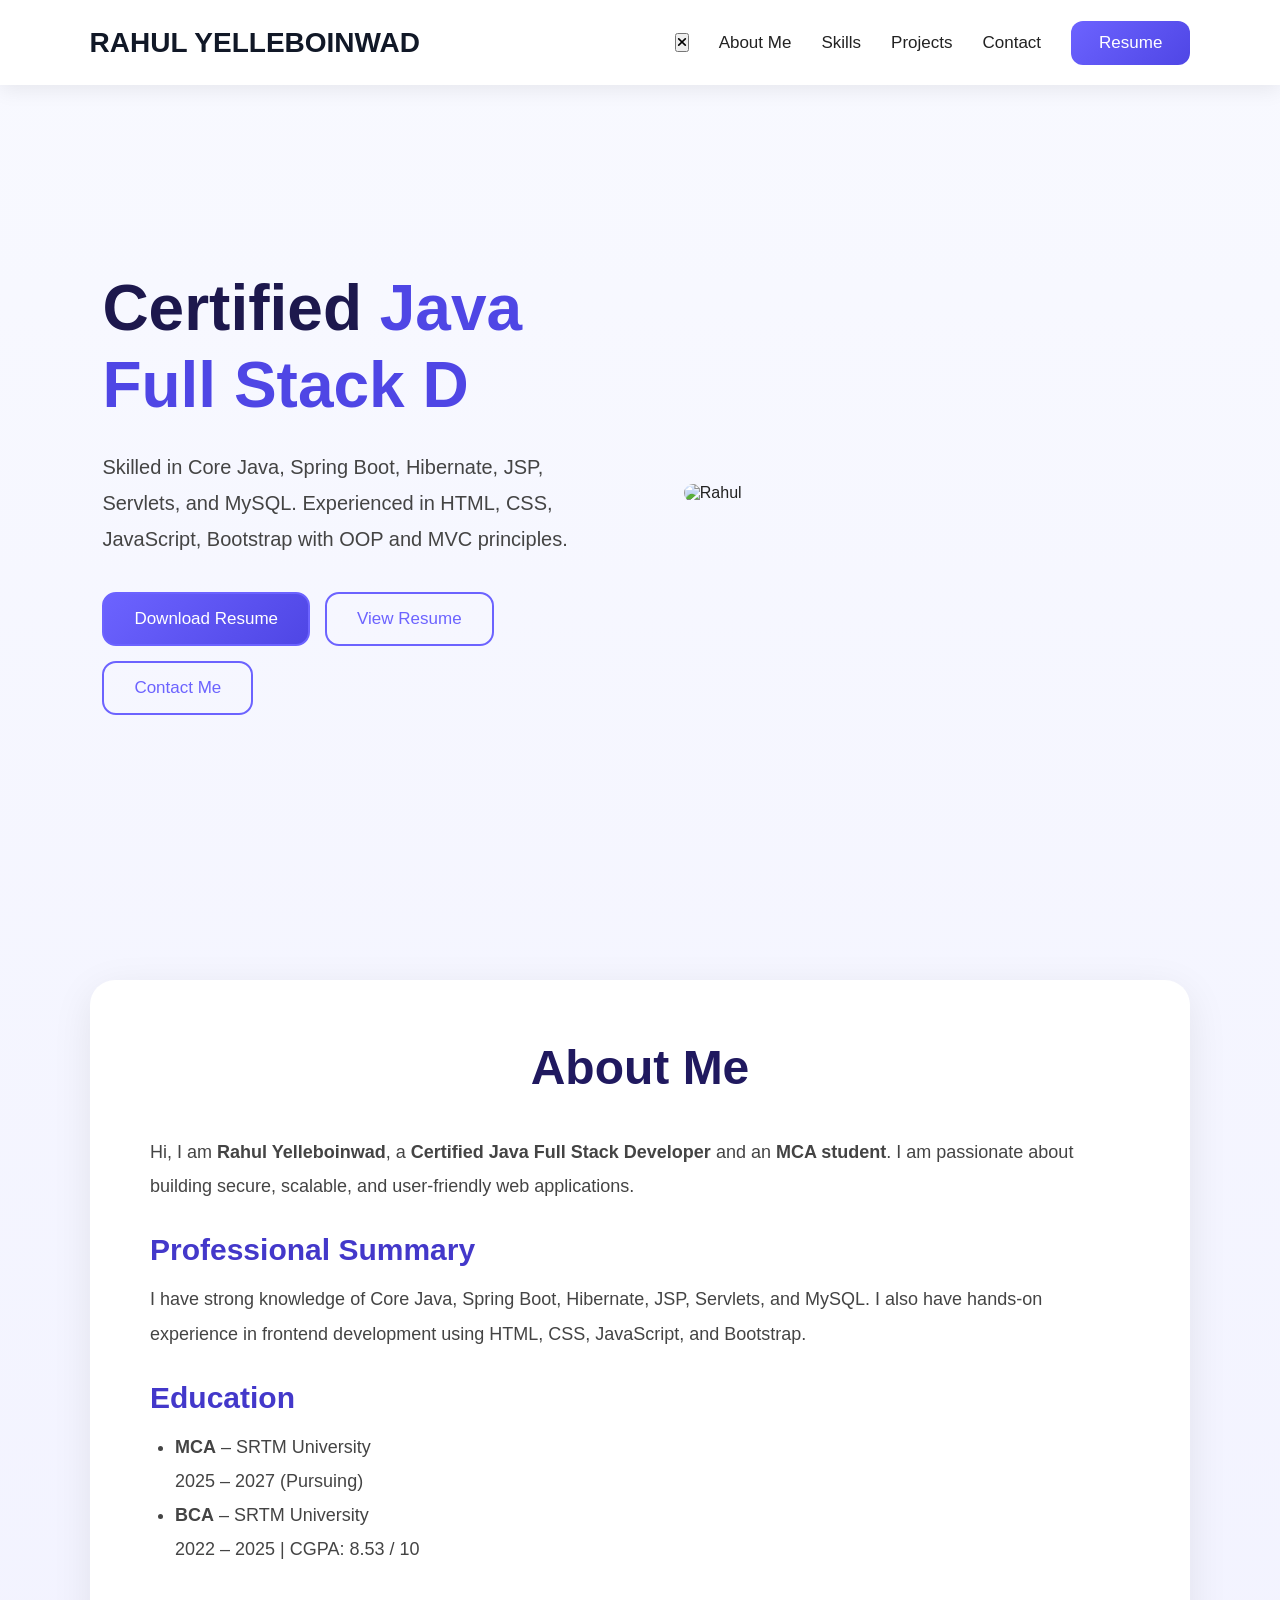
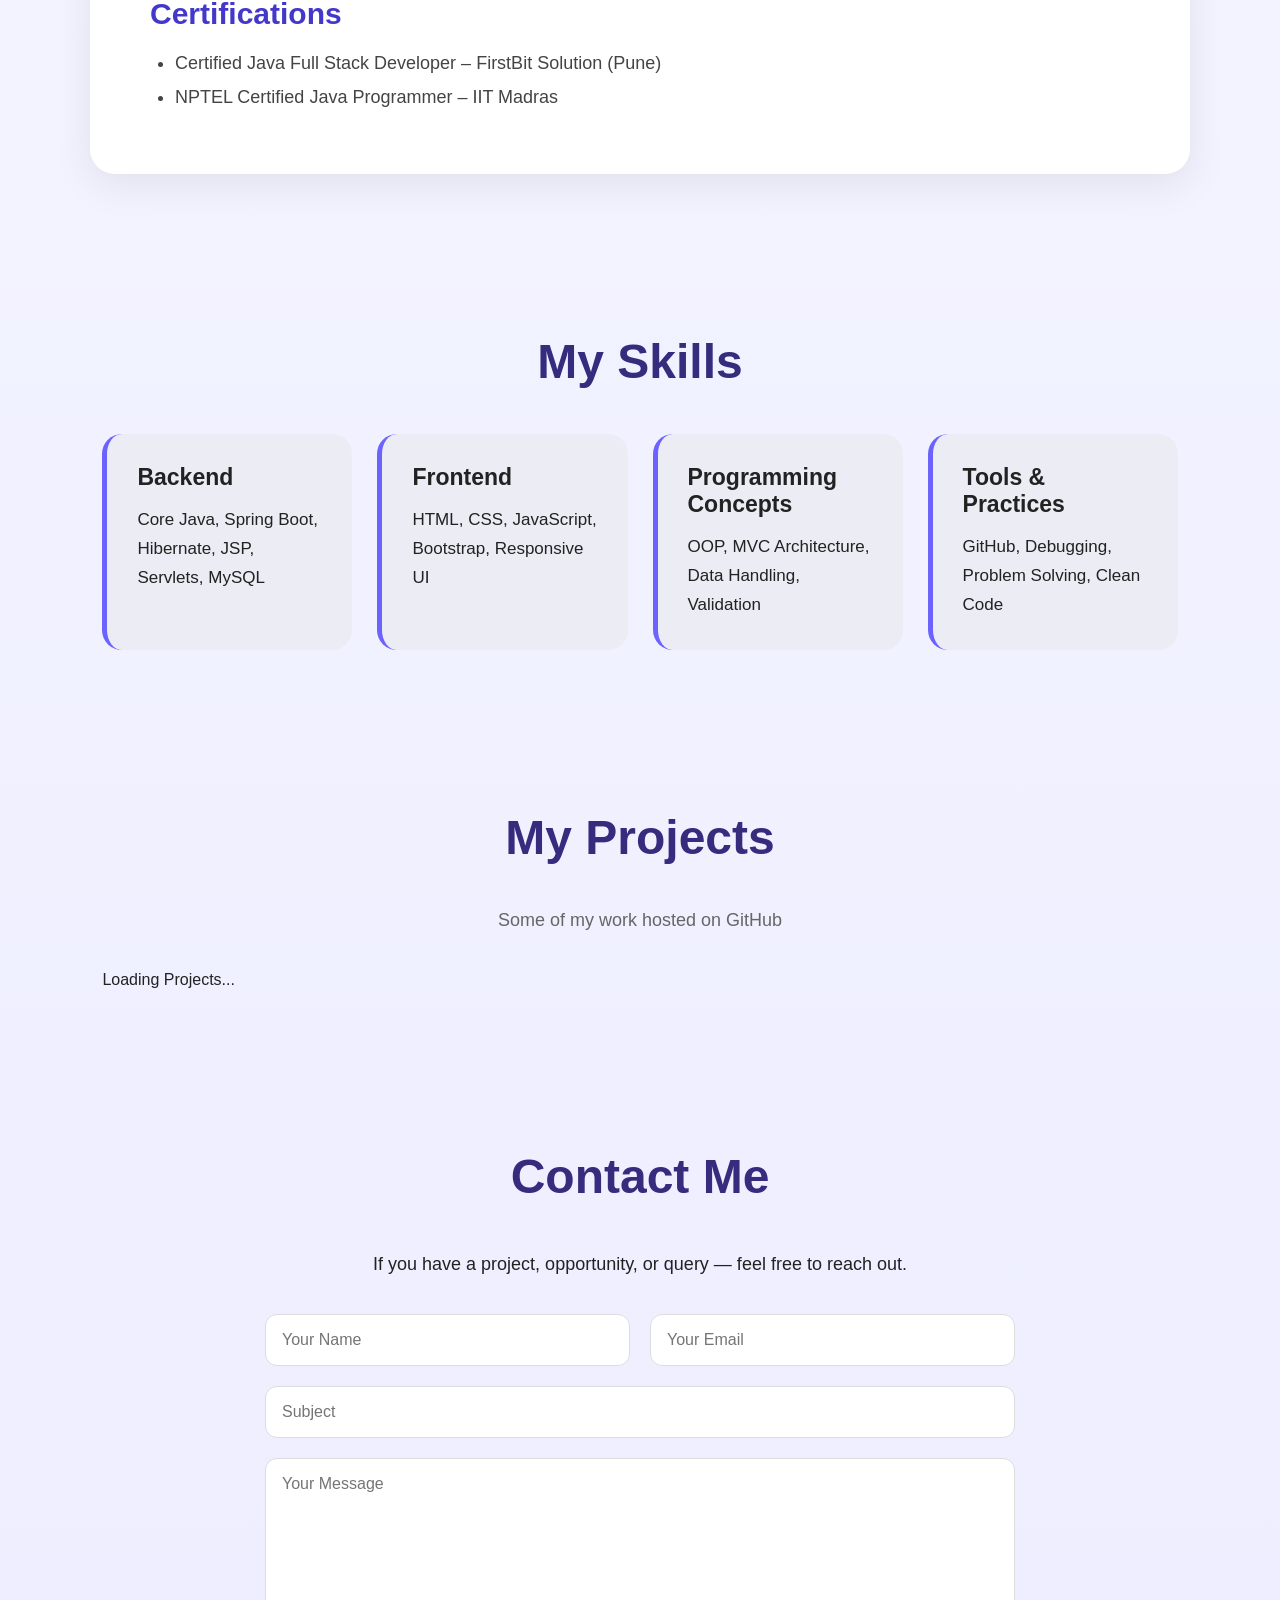
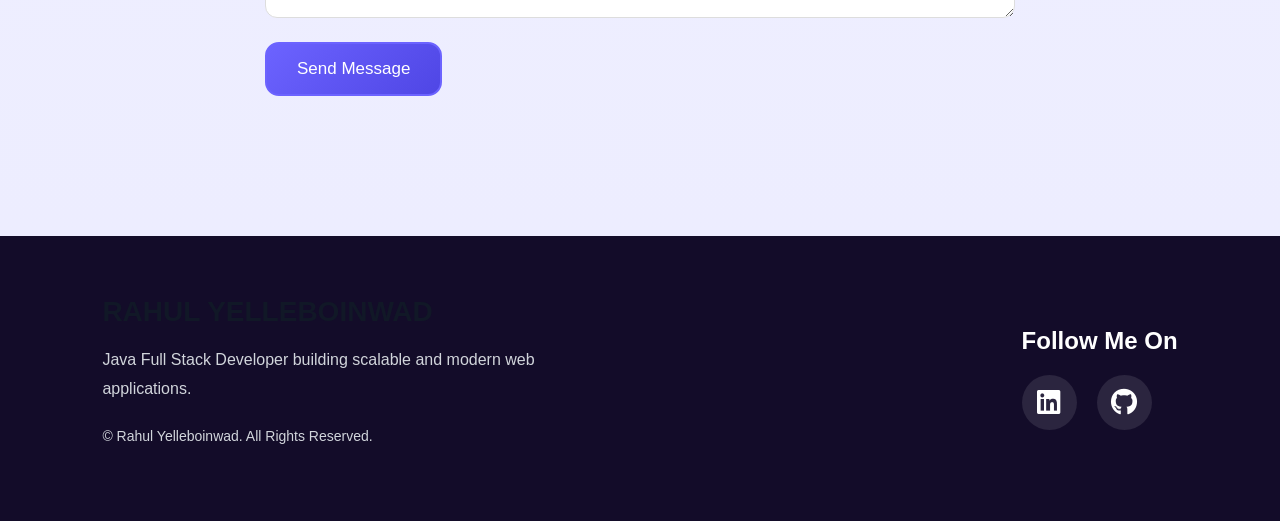
==== commit ebc7ef7b: "Fix HTML structure and improve formatting" ====
--- a/index.html
+++ b/index.html
@@ -18,45 +18,60 @@
 <nav class="navbar">
 
     <div class="logo">
-        <h2><a href="#home">RAHUL YELLEBOINWAD</a></h2>
+        <h2>
+            <a href="#home">RAHUL YELLEBOINWAD</a>
+        </h2>
     </div>
+
+    <!-- Desktop / Mobile Menu Button -->
+    <button
+        class="menu-btn"
+        id="menuBtn"
+        aria-label="Open navigation"
+        aria-expanded="false"
+        aria-controls="navLinks"
+        type="button">
+
+        <i class="fas fa-bars"></i>
+    </button>
+
+    <!-- Navigation Overlay -->
+    <div class="menu-overlay" id="menuOverlay"></div>
 
     <!-- Navigation Links -->
     <ul class="nav-links" id="navLinks">
 
-        <li class="mobile-close">
-            <button type="button" id="closeMenu" aria-label="Close navigation">
-                &times;
+        <!-- Close Button -->
+        <li class="close-menu-item">
+            <button
+                type="button"
+                class="close-menu"
+                id="closeMenu"
+                aria-label="Close navigation">
+
+                <i class="fas fa-times"></i>
             </button>
         </li>
 
         <li><a href="#about">About Me</a></li>
+
         <li><a href="#skills">Skills</a></li>
+
         <li><a href="#projects">Projects</a></li>
+
         <li><a href="#contact">Contact</a></li>
 
         <li>
-            <a href="resume/Rahul_Resume.pdf"
-               target="_blank"
-               class="resume-btn">
+            <a
+                href="resume/Rahul_Resume.pdf"
+                target="_blank"
+                class="resume-btn">
+
                 Resume
             </a>
         </li>
 
     </ul>
-
-    <!-- Hamburger Button -->
-    <button type="button"
-            class="menu-btn"
-            id="menuBtn"
-            aria-label="Open navigation"
-            aria-expanded="false"
-            aria-controls="navLinks">
-        <i class="fas fa-bars"></i>
-    </button>
-
-    <!-- Background Overlay -->
-    <div class="nav-overlay" id="navOverlay"></div>
 
 </nav>
 
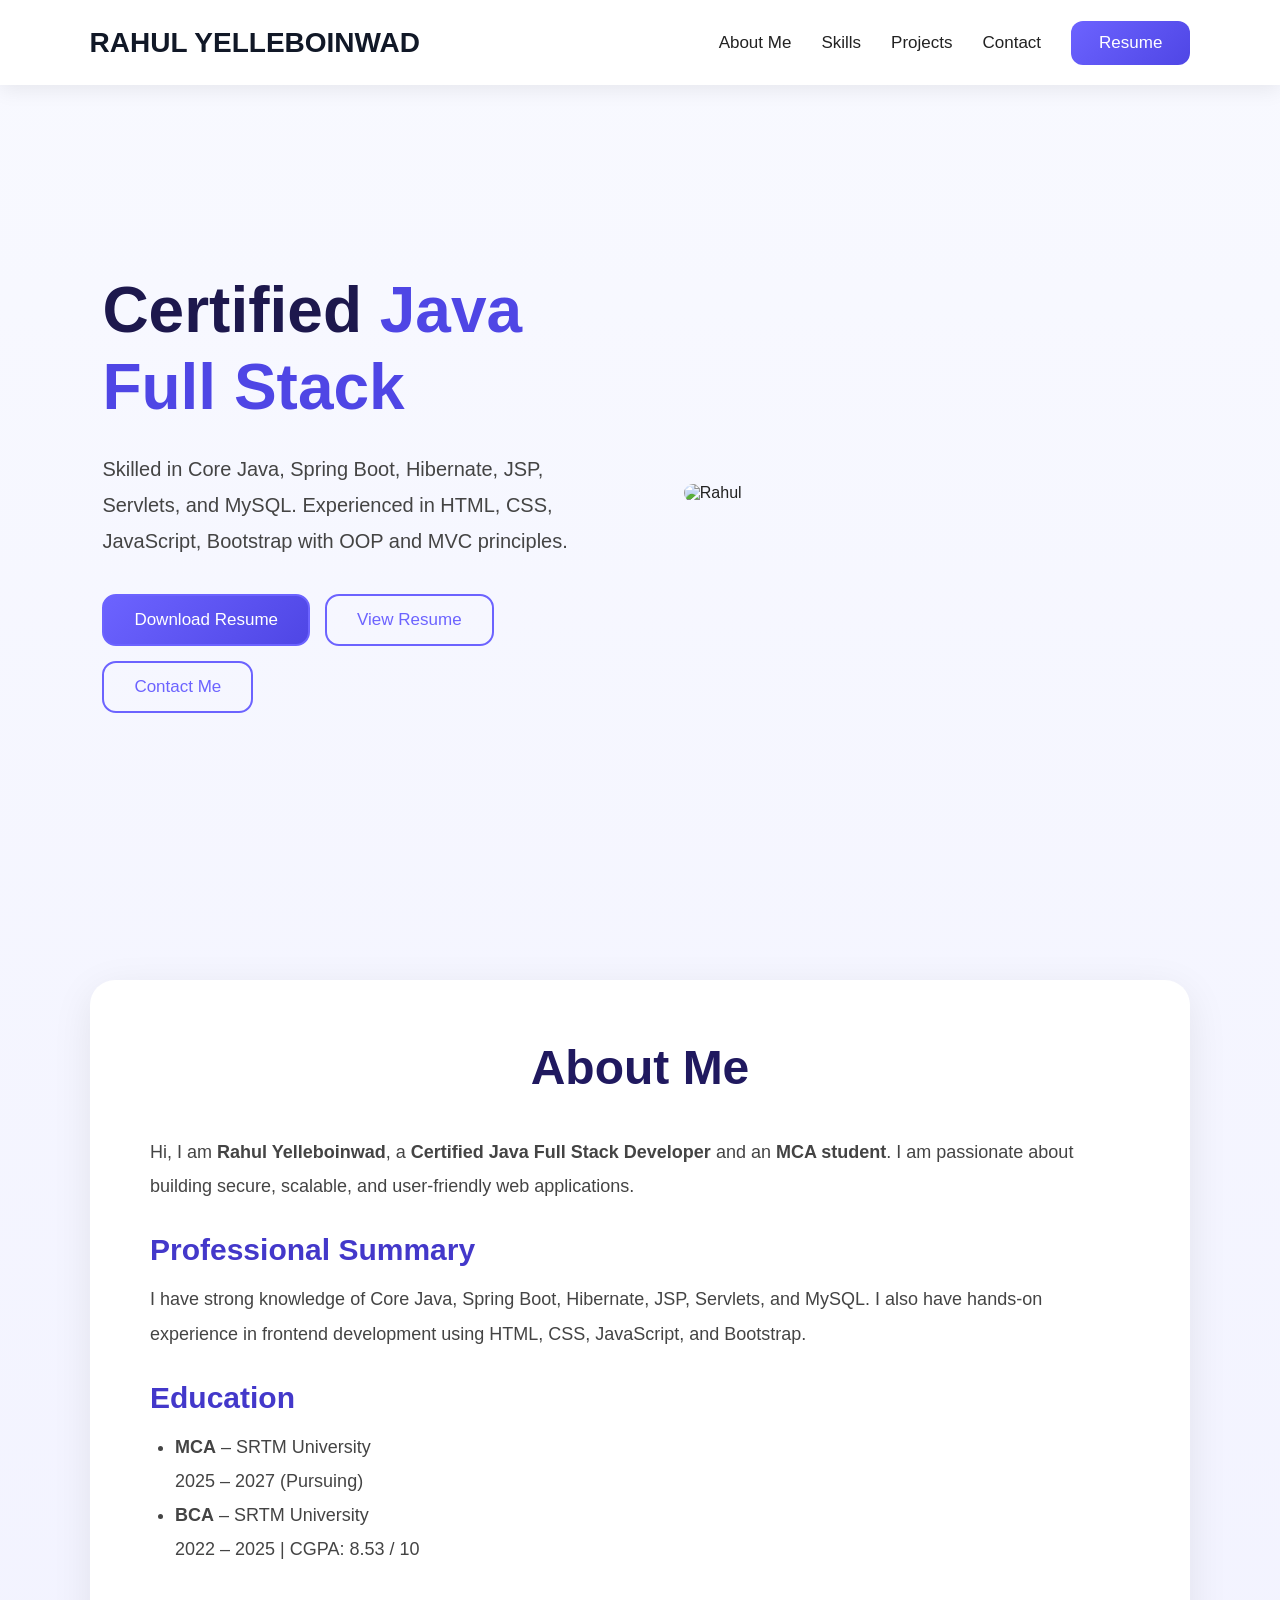
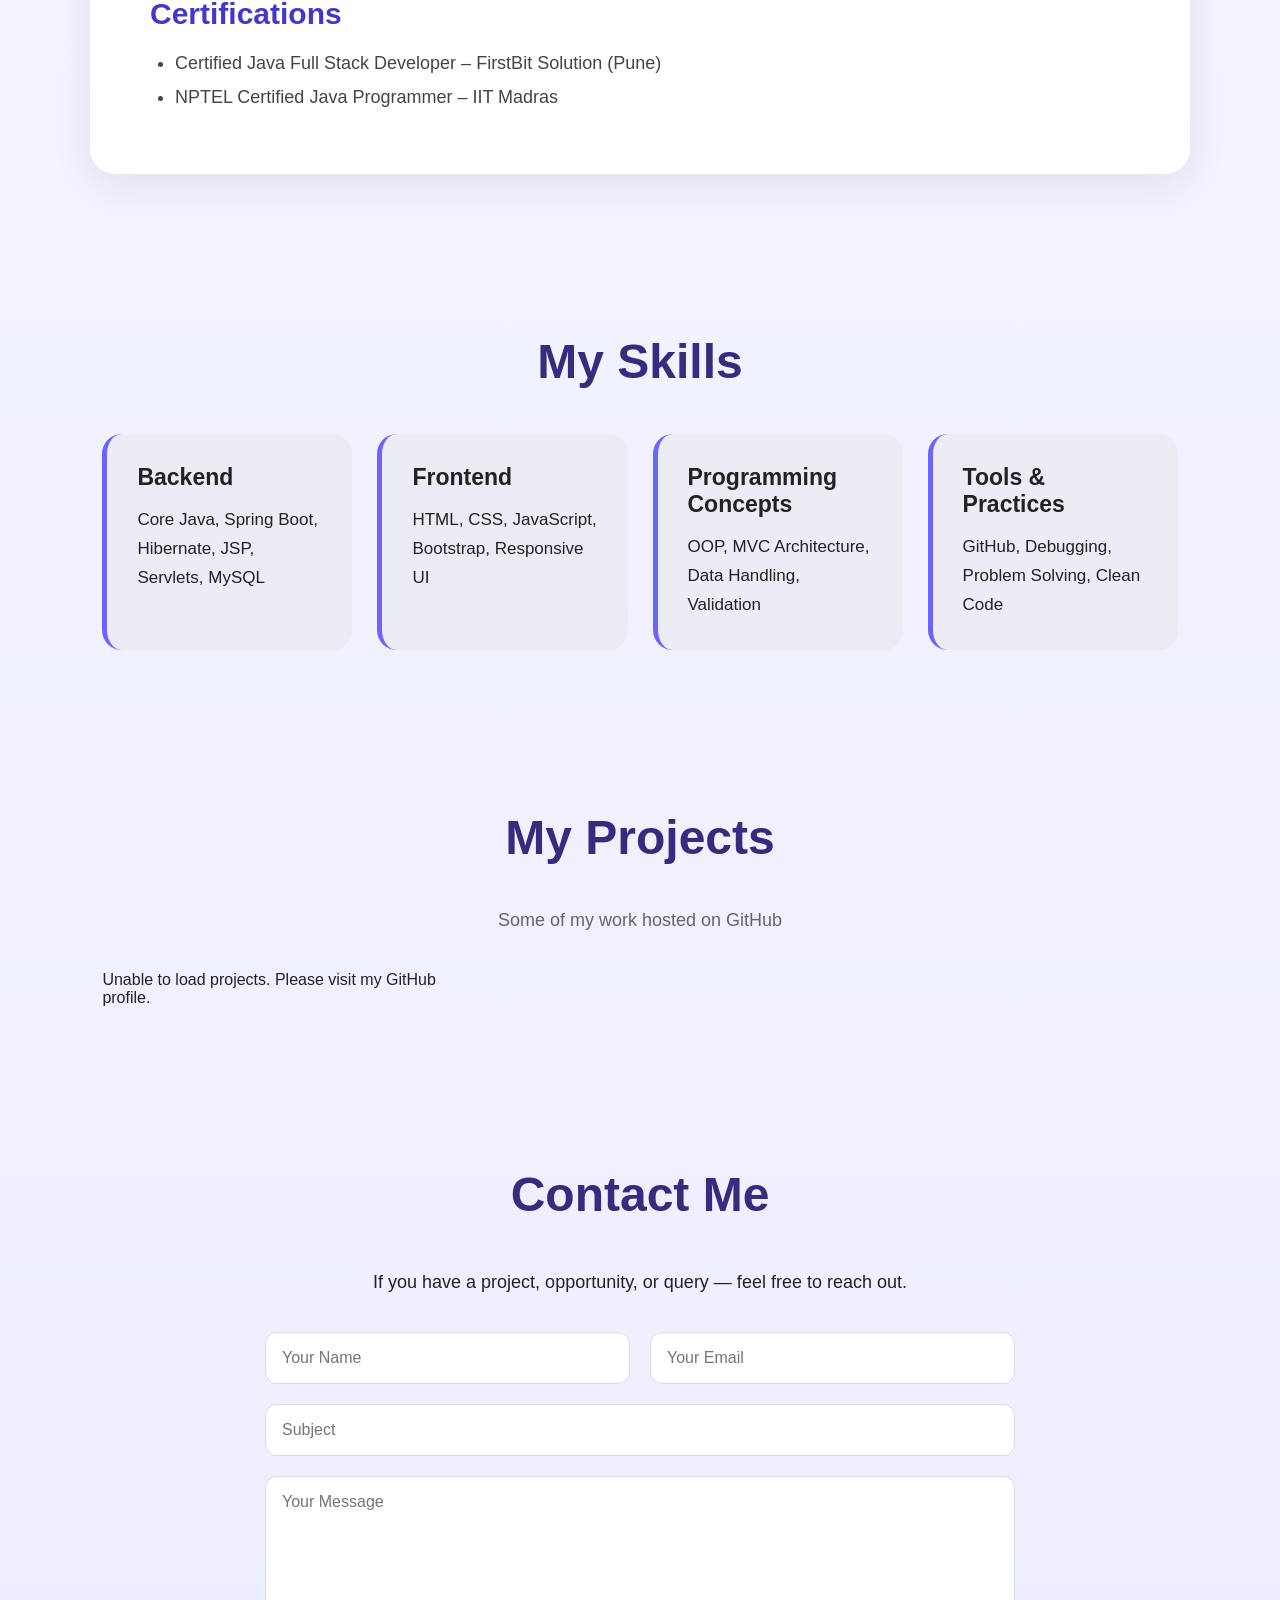
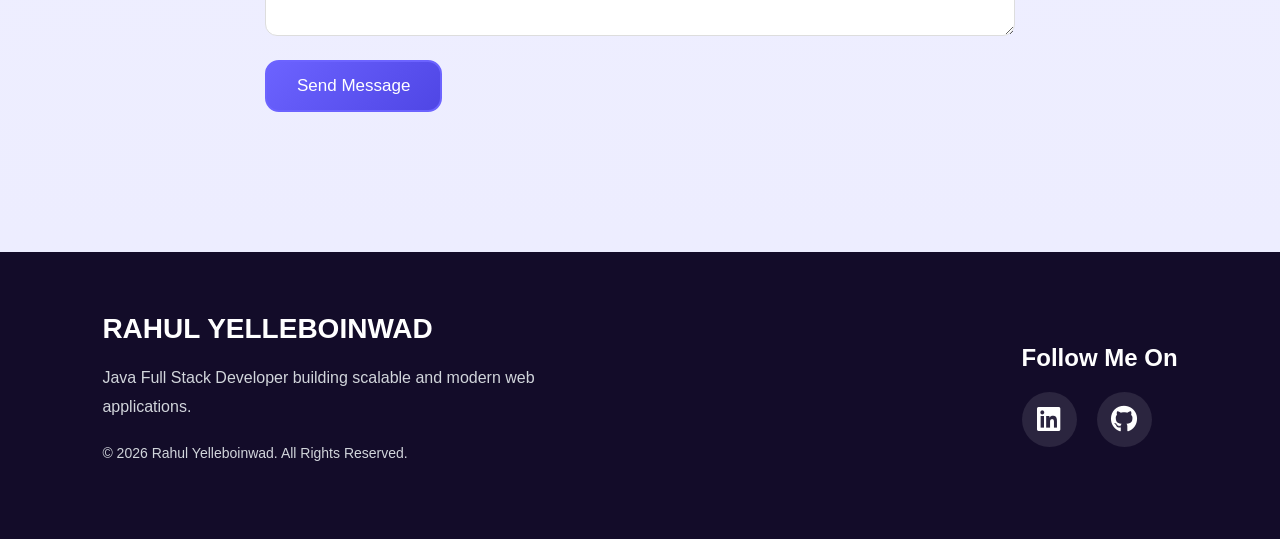
==== commit 98184479: "Restore index.html with original content" ====
--- a/index.html
+++ b/index.html
@@ -43,14 +43,14 @@
 
         <!-- Close Button -->
         <li class="close-menu-item">
-            <button
-                type="button"
-                class="close-menu"
-                id="closeMenu"
-                aria-label="Close navigation">
-
-                <i class="fas fa-times"></i>
-            </button>
+           <button
+    type="button"
+    class="menu-btn"
+    id="menuBtn"
+    aria-label="Open navigation"
+    aria-expanded="false">
+    ☰
+</button>
         </li>
 
         <li><a href="#about">About Me</a></li>
--- a/style.css
+++ b/style.css
@@ -1,9 +1,13 @@
-
-/* =====================================
-   GLOBAL RESET
-===================================== */
-
-* {
+/* =========================================================
+   RAHUL YELLEBOINWAD - PORTFOLIO STYLESHEET
+   Clean, responsive CSS
+   ========================================================= */
+
+/* 1. GLOBAL RESET AND BASE STYLES
+--------------------------------------------------------- */
+*,
+*::before,
+*::after {
     margin: 0;
     padding: 0;
     box-sizing: border-box;
@@ -15,12 +19,12 @@
 }
 
 body {
-    font-family: Arial, sans-serif;
-    background: linear-gradient(to bottom, #f8f9ff, #ececff);
-    color: #222;
     width: 100%;
     min-height: 100vh;
     overflow-x: hidden;
+    font-family: Arial, sans-serif;
+    color: #222;
+    background: linear-gradient(to bottom, #f8f9ff, #ececff);
 }
 
 body.menu-open {
@@ -28,40 +32,49 @@
 }
 
 img {
+    display: block;
     max-width: 100%;
-    display: block;
 }
 
 a {
+    color: inherit;
     text-decoration: none;
 }
 
-/* =====================================
-   NAVIGATION BAR
-===================================== */
-
+button,
+input,
+textarea {
+    font: inherit;
+}
+
+/* 2. NAVIGATION BAR
+--------------------------------------------------------- */
 .navbar {
+    position: sticky;
+    top: 0;
+    z-index: 1000;
     width: 100%;
     min-height: 85px;
     padding: 15px 7%;
-
     display: flex;
     align-items: center;
     justify-content: space-between;
-
-    position: sticky;
-    top: 0;
-    z-index: 1000;
-
+    gap: 20px;
     background: rgba(255, 255, 255, 0.97);
     box-shadow: 0 4px 20px rgba(0, 0, 0, 0.08);
     backdrop-filter: blur(12px);
 }
 
+.logo {
+    min-width: 0;
+}
+
 .logo h2 {
+    color: #111827;
     font-size: 28px;
     font-weight: 700;
-    color: #111827;
+    line-height: 1.2;
+    white-space: nowrap;
 }
 
 .logo a {
@@ -76,57 +89,61 @@
 }
 
 .nav-links a {
+    display: inline-block;
     color: #222;
     font-size: 17px;
-    transition: 0.3s;
+    transition: color 0.25s ease;
 }
 
 .nav-links a:hover {
     color: #6c63ff;
 }
 
-.resume-btn {
-    display: inline-block;
+.nav-links .resume-btn {
     padding: 12px 28px;
     border-radius: 12px;
-
+    color: #fff;
     background: linear-gradient(135deg, #6c63ff, #4f46e5);
-    color: white !important;
-}
-
-.menu-btn,
-.mobile-close,
-.nav-overlay {
+}
+
+.menu-btn {
     display: none;
-}
-
-/* =====================================
-   HERO SECTION
-===================================== */
-
+    width: 44px;
+    height: 44px;
+    padding: 0;
+    border: 0;
+    border-radius: 8px;
+    color: #111827;
+    background: transparent;
+    font-size: 30px;
+    line-height: 1;
+    cursor: pointer;
+}
+
+/* 3. HERO SECTION
+--------------------------------------------------------- */
 .hero-section {
     width: 100%;
     min-height: calc(100vh - 85px);
-
     padding: 70px 8%;
-
     display: flex;
     align-items: center;
     justify-content: space-between;
-
     gap: 60px;
 }
 
-.hero-content {
-    flex: 1;
+.hero-content,
+.hero-image {
+    flex: 1 1 0;
     min-width: 0;
 }
 
 .hero-content h1 {
+    margin-bottom: 25px;
+    color: #1d184d;
     font-size: clamp(38px, 5vw, 68px);
     line-height: 1.2;
-    color: #1d184d;
-    margin-bottom: 25px;
+    overflow-wrap: anywhere;
 }
 
 #typing-text {
@@ -134,52 +151,46 @@
 }
 
 .hero-content p {
+    color: #444;
     font-size: 20px;
     line-height: 1.8;
-    color: #444;
 }
 
 .hero-buttons {
+    margin-top: 35px;
     display: flex;
     align-items: center;
+    flex-wrap: wrap;
     gap: 15px;
-    flex-wrap: wrap;
-    margin-top: 35px;
 }
 
 .hero-image {
-    flex: 1;
     display: flex;
     justify-content: center;
-    min-width: 0;
+    align-items: center;
 }
 
 .hero-image img {
-    width: 480px;
-    max-width: 100%;
+    width: min(480px, 100%);
     height: auto;
     border-radius: 28px;
     object-fit: cover;
 }
 
-/* =====================================
-   BUTTONS
-===================================== */
-
+/* 4. REUSABLE BUTTONS
+--------------------------------------------------------- */
 .btn {
     display: inline-block;
-    padding: 15px 30px;
-
-    background: linear-gradient(135deg, #6c63ff, #4f46e5);
-    color: white;
-
+    padding: 14px 30px;
     border: 2px solid #6c63ff;
     border-radius: 14px;
-
+    color: #fff;
+    background: linear-gradient(135deg, #6c63ff, #4f46e5);
     font-size: 17px;
+    text-align: center;
     cursor: pointer;
-    transition: 0.3s;
-    text-align: center;
+    transition: transform 0.25s ease, box-shadow 0.25s ease,
+                background 0.25s ease, color 0.25s ease;
 }
 
 .btn:hover {
@@ -188,70 +199,66 @@
 }
 
 .btn.outline {
+    color: #6c63ff;
     background: transparent;
-    color: #6c63ff;
 }
 
 .btn.outline:hover {
+    color: #fff;
     background: #6c63ff;
-    color: white;
-}
-
-/* =====================================
-   ABOUT SECTION
-===================================== */
-
+}
+
+/* 5. ABOUT SECTION
+--------------------------------------------------------- */
 .about-section {
+    width: 90%;
     max-width: 1100px;
-    width: 90%;
     margin: 80px auto;
     padding: 60px;
-
-    background: white;
     border-radius: 25px;
-
+    background: #fff;
     box-shadow: 0 10px 40px rgba(0, 0, 0, 0.08);
 }
 
 .about-section h1 {
+    margin-bottom: 40px;
+    color: #20195f;
+    font-size: 48px;
     text-align: center;
-    font-size: 48px;
-    color: #20195f;
-    margin-bottom: 40px;
 }
 
 .about-section h2 {
+    margin: 30px 0 15px;
     color: #4338ca;
     font-size: 30px;
-    margin: 30px 0 15px;
 }
 
 .about-section p,
 .about-section li {
+    color: #444;
     font-size: 18px;
     line-height: 1.9;
-    color: #444;
 }
 
 .about-section ul {
     padding-left: 25px;
 }
 
-/* =====================================
-   SKILLS
-===================================== */
-
-.skills-section {
-    padding: 80px 8%;
-}
-
+/* 6. SECTION HEADINGS
+--------------------------------------------------------- */
 .skills-section h1,
 .projects-section h1,
 .contact-section h1 {
+    margin-bottom: 45px;
+    color: #352c7d;
     font-size: 48px;
-    color: #352c7d;
     text-align: center;
-    margin-bottom: 45px;
+}
+
+/* 7. SKILLS SECTION
+--------------------------------------------------------- */
+.skills-section {
+    padding: 80px 8%;
 }
 
 .skills-grid {
@@ -261,11 +268,11 @@
 }
 
 .skill-card {
+    padding: 30px;
+    border-left: 5px solid #6c63ff;
+    border-radius: 20px;
     background: #ececf5;
-    padding: 30px;
-    border-radius: 20px;
-    border-left: 5px solid #6c63ff;
-    transition: 0.3s;
+    transition: transform 0.3s ease;
 }
 
 .skill-card:hover {
@@ -273,8 +280,8 @@
 }
 
 .skill-card h3 {
+    margin-bottom: 15px;
     font-size: 23px;
-    margin-bottom: 15px;
 }
 
 .skill-card p {
@@ -282,19 +289,17 @@
     line-height: 1.7;
 }
 
-/* =====================================
-   PROJECTS
-===================================== */
-
+/* 8. PROJECTS SECTION
+--------------------------------------------------------- */
 .projects-section {
     padding: 80px 8%;
 }
 
 .projects-section > p {
+    margin-bottom: 40px;
+    color: #666;
+    font-size: 18px;
     text-align: center;
-    font-size: 18px;
-    color: #666;
-    margin-bottom: 40px;
 }
 
 #github-projects {
@@ -306,14 +311,11 @@
 .project-card {
     min-width: 0;
     padding: 30px;
-
+    overflow-wrap: anywhere;
+    border-radius: 20px;
     background: linear-gradient(135deg, #f4f5ff, #e6e9ff);
-    border-radius: 20px;
-
     box-shadow: 0 10px 30px rgba(108, 99, 255, 0.10);
-    transition: 0.3s;
-
-    overflow-wrap: anywhere;
+    transition: transform 0.3s ease;
 }
 
 .project-card:hover {
@@ -321,34 +323,33 @@
 }
 
 .project-card h3 {
+    margin-bottom: 15px;
     font-size: 23px;
+}
+
+.project-card p {
     margin-bottom: 15px;
-}
-
-.project-card p {
     font-size: 16px;
     line-height: 1.7;
-    margin-bottom: 15px;
-}
-
-/* =====================================
-   CONTACT
-===================================== */
-
+}
+
+/* 9. CONTACT SECTION
+--------------------------------------------------------- */
 .contact-section {
     padding: 80px 8%;
 }
 
 .contact-section > p {
-    text-align: center;
+    margin-bottom: 35px;
     font-size: 18px;
     line-height: 1.7;
-    margin-bottom: 35px;
+    text-align: center;
 }
 
 #contactForm {
+    width: 100%;
     max-width: 750px;
-    margin: auto;
+    margin: 0 auto;
 }
 
 .group {
@@ -356,48 +357,41 @@
     gap: 20px;
 }
 
-input,
-textarea {
+#contactForm input,
+#contactForm textarea {
     width: 100%;
+    margin-bottom: 20px;
     padding: 16px;
-
-    margin-bottom: 20px;
-
     border: 1px solid #ddd;
     border-radius: 12px;
-
     outline: none;
+    background: #fff;
     font-size: 16px;
-    font-family: inherit;
-}
-
-input:focus,
-textarea:focus {
+}
+
+#contactForm input:focus,
+#contactForm textarea:focus {
     border-color: #6c63ff;
     box-shadow: 0 0 0 3px rgba(108, 99, 255, 0.12);
 }
 
-textarea {
+#contactForm textarea {
     min-height: 160px;
     resize: vertical;
 }
 
-/* =====================================
-   FOOTER
-===================================== */
-
+/* 10. FOOTER
+--------------------------------------------------------- */
 footer {
+    margin-top: 60px;
+    padding: 60px 8%;
+    display: flex;
+    align-items: center;
+    justify-content: space-between;
+    flex-wrap: wrap;
+    gap: 35px;
+    color: #fff;
     background: #130c29;
-    color: white;
-
-    display: flex;
-    justify-content: space-between;
-    align-items: center;
-    flex-wrap: wrap;
-
-    gap: 35px;
-    padding: 60px 8%;
-    margin-top: 60px;
 }
 
 .footer-left {
@@ -405,14 +399,15 @@
 }
 
 .footer-left h2 {
+    margin-bottom: 18px;
+    color: #fff;
     font-size: 28px;
-    margin-bottom: 18px;
 }
 
 .footer-left p {
+    margin-bottom: 12px;
     color: #d1d5db;
     line-height: 1.8;
-    margin-bottom: 12px;
 }
 
 .copyright {
@@ -421,8 +416,8 @@
 }
 
 .footer-right h3 {
+    margin-bottom: 20px;
     font-size: 24px;
-    margin-bottom: 20px;
 }
 
 .social-icons {
@@ -433,17 +428,14 @@
 .social-icons a {
     width: 55px;
     height: 55px;
-
-    display: flex;
+    display: flex;
+    align-items: center;
     justify-content: center;
-    align-items: center;
-
+    border-radius: 50%;
+    color: #fff;
     background: rgba(255, 255, 255, 0.1);
-    border-radius: 50%;
-
     font-size: 27px;
-    color: white;
-    transition: 0.3s;
+    transition: transform 0.3s ease, background 0.3s ease;
 }
 
 .social-icons a:hover {
@@ -451,14 +443,12 @@
     background: #6c63ff;
 }
 
-/* =====================================
-   TABLET RESPONSIVENESS
-===================================== */
-
+/* 11. TABLET LAYOUT
+--------------------------------------------------------- */
 @media (max-width: 1024px) {
-
     .navbar {
-        padding: 15px 5%;
+        padding-right: 5%;
+        padding-left: 5%;
     }
 
     .nav-links {
@@ -466,83 +456,57 @@
     }
 
     .hero-section {
-        padding: 60px 5%;
+        padding-right: 5%;
+        padding-left: 5%;
         gap: 35px;
     }
 
     .hero-content h1 {
-        font-size: 45px;
+        font-size: clamp(38px, 5vw, 48px);
     }
 
     .hero-content p {
         font-size: 18px;
     }
 
-    .skills-grid {
-        grid-template-columns: repeat(2, minmax(0, 1fr));
-    }
-
+    .skills-grid,
     #github-projects {
         grid-template-columns: repeat(2, minmax(0, 1fr));
     }
 }
 
-/* =====================================
-   MOBILE NAVIGATION
-===================================== */
-
-@media (max-width: 991px) {
-
+/* 12. MOBILE NAVIGATION AND TABLET HERO
+--------------------------------------------------------- */
+@media (max-width: 900px) {
     .menu-btn {
-        display: flex;
+        position: relative;
+        z-index: 1003;
+        display: inline-flex;
         align-items: center;
         justify-content: center;
-
-        width: 45px;
-        height: 45px;
-
-        background: transparent;
-        border: none;
-
-        font-size: 30px;
-        color: #111827;
-
-        cursor: pointer;
-        z-index: 1003;
     }
 
     .nav-links {
         position: fixed;
         top: 0;
         right: 0;
-
+        z-index: 1002;
         width: min(340px, 85vw);
+        height: 100vh;
         height: 100dvh;
-
-        padding: 35px 25px;
-
-        background: white;
-
+        padding: 100px 25px 35px;
         display: flex;
         flex-direction: column;
         align-items: stretch;
         justify-content: flex-start;
-
-        gap: 0;
-        list-style: none;
-
+        gap: 8px;
         overflow-y: auto;
-
+        background: #fff;
+        box-shadow: -12px 0 35px rgba(0, 0, 0, 0.14);
         transform: translateX(110%);
         visibility: hidden;
         pointer-events: none;
-
-        transition: transform 0.35s ease,
-                    visibility 0.35s ease;
-
-        z-index: 1002;
-
-        box-shadow: -10px 0 35px rgba(0, 0, 0, 0.12);
+        transition: transform 0.3s ease, visibility 0.3s ease;
     }
 
     .nav-links.active {
@@ -551,65 +515,28 @@
         pointer-events: auto;
     }
 
-    .nav-links li:not(.mobile-close) {
+    .nav-links li {
         width: 100%;
         text-align: center;
     }
 
-    .nav-links li a {
+    .nav-links a {
         display: block;
         width: 100%;
-        padding: 18px 10px;
-        font-size: 19px;
-    }
-
-    .mobile-close {
-        display: flex;
-        justify-content: flex-end;
-        margin-bottom: 25px;
-    }
-
-    #closeMenu {
-        width: 42px;
-        height: 42px;
-
-        background: #f1f1f8;
-        border: none;
-        border-radius: 50%;
-
-        font-size: 30px;
-        cursor: pointer;
-        color: #222;
-    }
-
-    .nav-overlay {
-        display: block;
-
-        position: fixed;
-        inset: 0;
-
-        background: rgba(0, 0, 0, 0.45);
-
-        opacity: 0;
-        visibility: hidden;
-        pointer-events: none;
-
-        transition: 0.3s;
-        z-index: 1001;
-    }
-
-    .nav-overlay.active {
-        opacity: 1;
-        visibility: visible;
-        pointer-events: auto;
+        padding: 16px 10px;
+        font-size: 18px;
+    }
+
+    .nav-links .resume-btn {
+        margin-top: 8px;
     }
 
     .hero-section {
         min-height: auto;
+        padding: 60px 6%;
         flex-direction: column-reverse;
+        gap: 35px;
         text-align: center;
-        padding: 65px 6%;
-        gap: 35px;
     }
 
     .hero-content {
@@ -617,11 +544,15 @@
     }
 
     .hero-content h1 {
-        font-size: clamp(35px, 6vw, 48px);
+        font-size: clamp(36px, 6vw, 48px);
+    }
+
+    .hero-content p {
+        font-size: 18px;
     }
 
     .hero-image img {
-        width: 300px;
+        width: min(300px, 75vw);
     }
 
     .hero-buttons {
@@ -633,8 +564,8 @@
     }
 
     footer {
+        flex-direction: column;
         text-align: center;
-        flex-direction: column;
     }
 
     .social-icons {
@@ -642,11 +573,12 @@
     }
 }
 
-/* =====================================
-   SMALL MOBILE
-===================================== */
-
+/* 13. SMALL MOBILE
+--------------------------------------------------------- */
 @media (max-width: 600px) {
+    html {
+        scroll-padding-top: 75px;
+    }
 
     .navbar {
         min-height: 70px;
@@ -654,7 +586,7 @@
     }
 
     .logo h2 {
-        font-size: clamp(17px, 4.5vw, 23px);
+        font-size: clamp(16px, 4.5vw, 22px);
     }
 
     .hero-section {
@@ -662,7 +594,7 @@
     }
 
     .hero-content h1 {
-        font-size: 36px;
+        font-size: clamp(32px, 8vw, 38px);
     }
 
     .hero-content p {
@@ -670,7 +602,7 @@
     }
 
     .hero-image img {
-        width: min(270px, 80vw);
+        width: min(270px, 75vw);
     }
 
     .hero-buttons {
@@ -734,17 +666,15 @@
     }
 }
 
-/* =====================================
-   REDUCED MOTION ACCESSIBILITY
-===================================== */
-
+/* 14. ACCESSIBILITY: REDUCED MOTION
+--------------------------------------------------------- */
 @media (prefers-reduced-motion: reduce) {
-
     *,
     *::before,
     *::after {
         scroll-behavior: auto !important;
+        animation-duration: 0.01ms !important;
+        animation-iteration-count: 1 !important;
         transition-duration: 0.01ms !important;
-        animation-duration: 0.01ms !important;
-    }
-}
+    }
+}
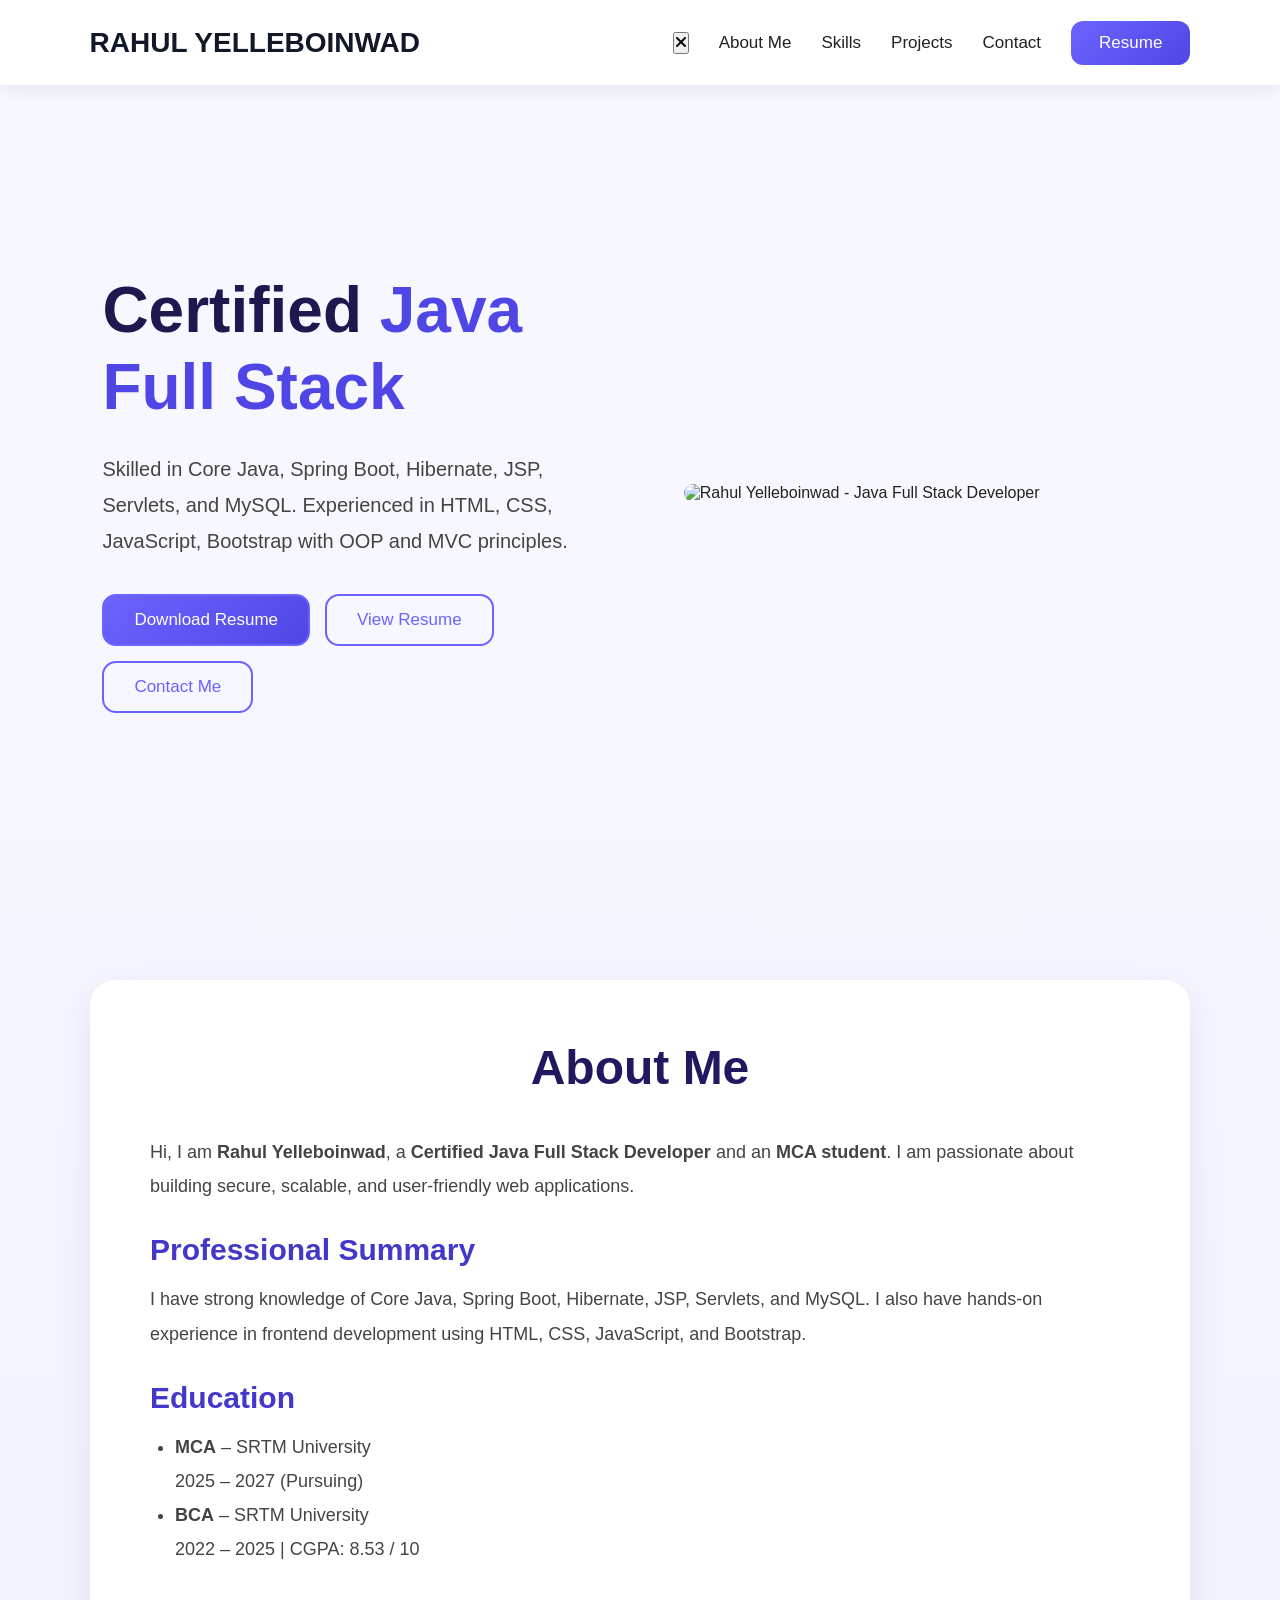
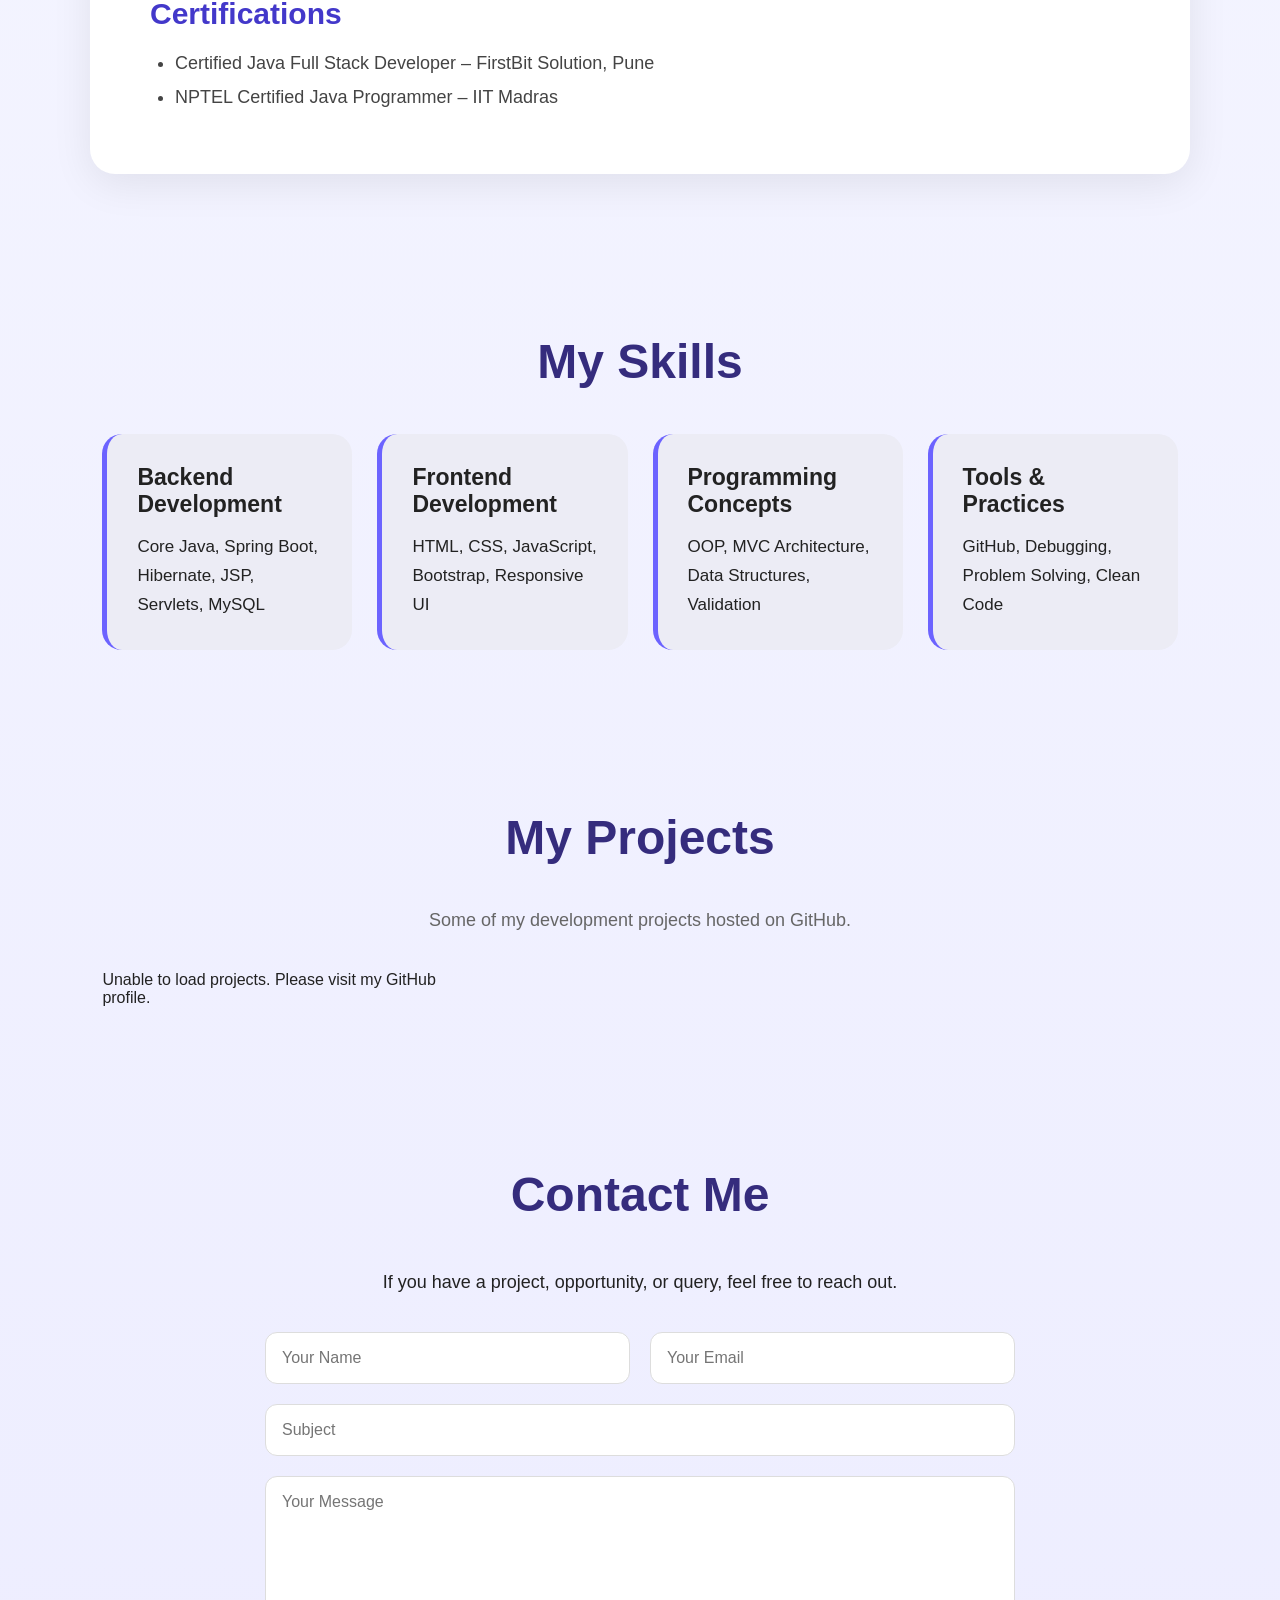
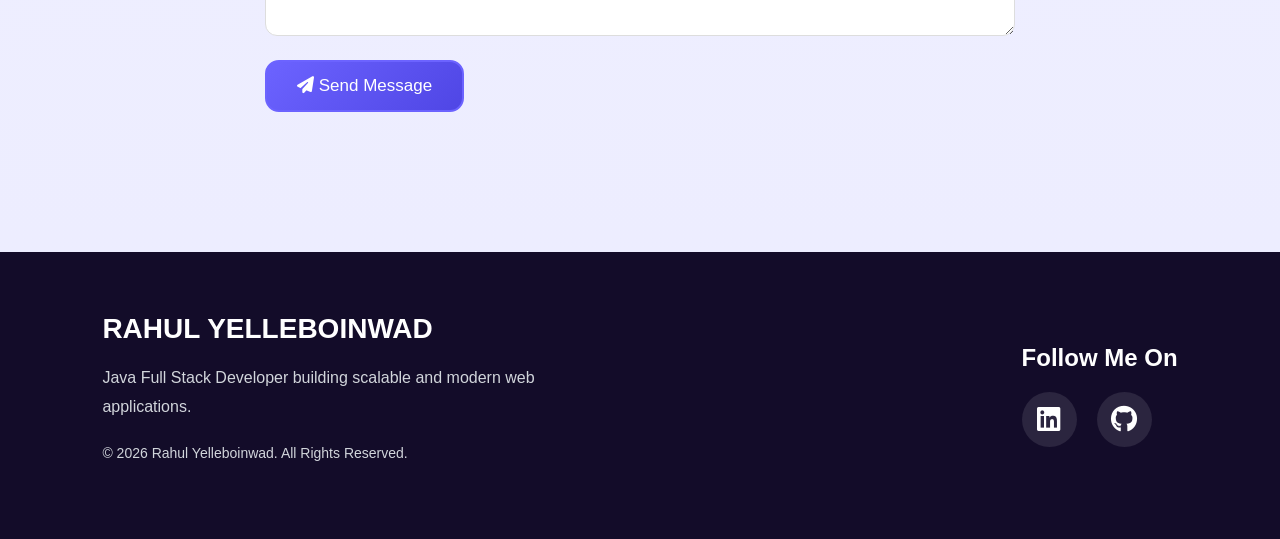
==== commit a12fb15a: "Enhance index.html with meta tags and accessibility Added author and robots meta tags, updated title" ====
--- a/index.html
+++ b/index.html
@@ -1,342 +1,452 @@
+
 <!DOCTYPE html>
 <html lang="en">
+
 <head>
-    <meta charset="UTF-8" />
+
+    <meta charset="UTF-8">
+
     <meta name="viewport" content="width=device-width, initial-scale=1.0">
-    <meta name="description" content="Rahul Yelleboinwad - Java Full Stack Developer Portfolio showcasing Java, Spring Boot, MySQL, projects, resume, and certifications.">
-
+
+    <meta name="description"
+        content="Rahul Yelleboinwad - Java Full Stack Developer Portfolio showcasing Java, Spring Boot, MySQL, projects, resume, and certifications.">
+
+    <meta name="author" content="Rahul Yelleboinwad">
+
+    <meta name="robots" content="index, follow">
+
+    <title>Rahul Yelleboinwad | Java Full Stack Developer</title>
+
+    <!-- Google Site Verification -->
+    <meta name="google-site-verification"
+        content="ZAqzwvzL3fI_jmprqY1CEraze8LxFPzH4y-mSaJI3Hc">
+
+    <!-- CSS -->
     <link rel="stylesheet" href="style.css">
 
     <!-- Font Awesome -->
     <link rel="stylesheet"
         href="https://cdnjs.cloudflare.com/ajax/libs/font-awesome/6.5.1/css/all.min.css">
-    <meta name="google-site-verification" content="ZAqzwvzL3fI_jmprqY1CEraze8LxFPzH4y-mSaJI3Hc" />
+
 </head>
+
 <body>
 
-
-<nav class="navbar">
-
-    <div class="logo">
-        <h2>
-            <a href="#home">RAHUL YELLEBOINWAD</a>
-        </h2>
-    </div>
-
-    <!-- Desktop / Mobile Menu Button -->
-    <button
-        class="menu-btn"
-        id="menuBtn"
-        aria-label="Open navigation"
-        aria-expanded="false"
-        aria-controls="navLinks"
-        type="button">
-
-        <i class="fas fa-bars"></i>
-    </button>
-
-    <!-- Navigation Overlay -->
-    <div class="menu-overlay" id="menuOverlay"></div>
-
-    <!-- Navigation Links -->
-    <ul class="nav-links" id="navLinks">
-
-        <!-- Close Button -->
-        <li class="close-menu-item">
-           <button
-    type="button"
-    class="menu-btn"
-    id="menuBtn"
-    aria-label="Open navigation"
-    aria-expanded="false">
-    ☰
-</button>
-        </li>
-
-        <li><a href="#about">About Me</a></li>
-
-        <li><a href="#skills">Skills</a></li>
-
-        <li><a href="#projects">Projects</a></li>
-
-        <li><a href="#contact">Contact</a></li>
-
-        <li>
-            <a
-                href="resume/Rahul_Resume.pdf"
-                target="_blank"
-                class="resume-btn">
-
-                Resume
-            </a>
-        </li>
-
-    </ul>
-
-</nav>
+    <!-- ================= NAVBAR ================= -->
+
+    <nav class="navbar">
+
+        <!-- Logo -->
+        <div class="logo">
+            <h2>
+                <a href="#home">RAHUL YELLEBOINWAD</a>
+            </h2>
+        </div>
+
+        <!-- Mobile Menu Open Button -->
+        <button
+            class="menu-btn"
+            id="menuBtn"
+            type="button"
+            aria-label="Open navigation"
+            aria-expanded="false"
+            aria-controls="navLinks">
+
+            <i class="fas fa-bars"></i>
+
+        </button>
+
+        <!-- Menu Overlay -->
+        <div class="menu-overlay" id="menuOverlay"></div>
+
+        <!-- Navigation Links -->
+        <ul class="nav-links" id="navLinks">
+
+            <!-- Mobile Close Button -->
+            <li class="close-menu-item">
+
+                <button
+                    class="close-menu-btn"
+                    id="closeMenuBtn"
+                    type="button"
+                    aria-label="Close navigation">
+
+                    <i class="fas fa-times"></i>
+
+                </button>
+
+            </li>
+
+            <li>
+                <a href="#about">About Me</a>
+            </li>
+
+            <li>
+                <a href="#skills">Skills</a>
+            </li>
+
+            <li>
+                <a href="#projects">Projects</a>
+            </li>
+
+            <li>
+                <a href="#contact">Contact</a>
+            </li>
+
+            <li>
+                <a
+                    href="resume/Rahul_Resume.pdf"
+                    target="_blank"
+                    rel="noopener noreferrer"
+                    class="resume-btn">
+
+                    Resume
+
+                </a>
+            </li>
+
+        </ul>
+
+    </nav>
 
 
     <!-- ================= HERO SECTION ================= -->
 
-<section id="home" class="hero-section">
-
-        <div class="hero-content">
-
-            <h1>
-                Certified
-                <span id="typing-text"></span>
-            </h1>
+    <main>
+
+        <section id="home" class="hero-section">
+
+            <div class="hero-content">
+
+                <h1>
+                    Certified
+                    <span id="typing-text"></span>
+                </h1>
+
+                <p>
+                    Skilled in Core Java, Spring Boot, Hibernate,
+                    JSP, Servlets, and MySQL.
+
+                    Experienced in HTML, CSS, JavaScript,
+                    Bootstrap with OOP and MVC principles.
+                </p>
+
+                <div class="hero-buttons">
+
+                    <a
+                        href="resume/Rahul_Resume.pdf"
+                        download
+                        class="btn">
+
+                        Download Resume
+
+                    </a>
+
+                    <a
+                        href="resume/Rahul_Resume.pdf"
+                        target="_blank"
+                        rel="noopener noreferrer"
+                        class="btn outline">
+
+                        View Resume
+
+                    </a>
+
+                    <a href="#contact" class="btn outline">
+
+                        Contact Me
+
+                    </a>
+
+                </div>
+
+            </div>
+
+            <div class="hero-image">
+
+                <img
+                    src="images/profile.png"
+                    alt="Rahul Yelleboinwad - Java Full Stack Developer"
+                    loading="eager">
+
+            </div>
+
+        </section>
+
+
+        <!-- ================= ABOUT SECTION ================= -->
+
+        <section id="about" class="about-section">
+
+            <h1>About Me</h1>
 
             <p>
-                Skilled in Core Java, Spring Boot, Hibernate,
-                JSP, Servlets, and MySQL.
-                Experienced in HTML, CSS, JavaScript,
-                Bootstrap with OOP and MVC principles.
-            </p>
-
-            <div class="hero-buttons">
-
-                <a href="resume/Rahul_Resume.pdf"
+                Hi, I am <strong>Rahul Yelleboinwad</strong>,
+                a <strong>Certified Java Full Stack Developer</strong>
+                and an <strong>MCA student</strong>.
+
+                I am passionate about building secure,
+                scalable, and user-friendly web applications.
+            </p>
+
+            <h2>Professional Summary</h2>
+
+            <p>
+                I have strong knowledge of Core Java,
+                Spring Boot, Hibernate, JSP, Servlets,
+                and MySQL.
+
+                I also have hands-on experience in frontend
+                development using HTML, CSS, JavaScript,
+                and Bootstrap.
+            </p>
+
+            <h2>Education</h2>
+
+            <ul>
+
+                <li>
+                    <strong>MCA</strong> – SRTM University
+                    <br>
+                    2025 – 2027 (Pursuing)
+                </li>
+
+                <li>
+                    <strong>BCA</strong> – SRTM University
+                    <br>
+                    2022 – 2025 | CGPA: 8.53 / 10
+                </li>
+
+            </ul>
+
+            <h2>Certifications</h2>
+
+            <ul>
+
+                <li>
+                    Certified Java Full Stack Developer –
+                    FirstBit Solution, Pune
+                </li>
+
+                <li>
+                    NPTEL Certified Java Programmer –
+                    IIT Madras
+                </li>
+
+            </ul>
+
+        </section>
+
+
+        <!-- ================= SKILLS SECTION ================= -->
+
+        <section id="skills" class="skills-section">
+
+            <h1>My Skills</h1>
+
+            <div class="skills-grid">
+
+                <div class="skill-card">
+
+                    <h3>Backend Development</h3>
+
+                    <p>
+                        Core Java, Spring Boot,
+                        Hibernate, JSP,
+                        Servlets, MySQL
+                    </p>
+
+                </div>
+
+                <div class="skill-card">
+
+                    <h3>Frontend Development</h3>
+
+                    <p>
+                        HTML, CSS, JavaScript,
+                        Bootstrap, Responsive UI
+                    </p>
+
+                </div>
+
+                <div class="skill-card">
+
+                    <h3>Programming Concepts</h3>
+
+                    <p>
+                        OOP, MVC Architecture,
+                        Data Structures,
+                        Validation
+                    </p>
+
+                </div>
+
+                <div class="skill-card">
+
+                    <h3>Tools & Practices</h3>
+
+                    <p>
+                        GitHub, Debugging,
+                        Problem Solving,
+                        Clean Code
+                    </p>
+
+                </div>
+
+            </div>
+
+        </section>
+
+
+        <!-- ================= PROJECTS SECTION ================= -->
+
+        <section id="projects" class="projects-section">
+
+            <h1>My Projects</h1>
+
+            <p>
+                Some of my development projects hosted on GitHub.
+            </p>
+
+            <div id="github-projects" aria-live="polite">
+
+                <p>Loading Projects...</p>
+
+            </div>
+
+        </section>
+
+
+        <!-- ================= CONTACT SECTION ================= -->
+
+        <section id="contact" class="contact-section">
+
+            <h1>Contact Me</h1>
+
+            <p>
+                If you have a project, opportunity,
+                or query, feel free to reach out.
+            </p>
+
+            <form id="contactForm">
+
+                <div class="group">
+
+                    <input
+                        type="text"
+                        id="name"
+                        name="name"
+                        placeholder="Your Name"
+                        autocomplete="name"
+                        required>
+
+                    <input
+                        type="email"
+                        id="email"
+                        name="email"
+                        placeholder="Your Email"
+                        autocomplete="email"
+                        required>
+
+                </div>
+
+                <input
+                    type="text"
+                    id="subject"
+                    name="subject"
+                    placeholder="Subject"
+                    required>
+
+                <textarea
+                    id="message"
+                    name="message"
+                    placeholder="Your Message"
+                    rows="5"
+                    required></textarea>
+
+                <button class="btn" type="submit">
+
+                    <i class="fas fa-paper-plane"></i>
+                    Send Message
+
+                </button>
+
+            </form>
+
+        </section>
+
+    </main>
+
+
+    <!-- ================= FOOTER ================= -->
+
+    <footer>
+
+        <div class="footer-left">
+
+            <div class="logo">
+
+                <h2>
+                    <a href="#home">RAHUL YELLEBOINWAD</a>
+                </h2>
+
+            </div>
+
+            <p>
+                Java Full Stack Developer building
+                scalable and modern web applications.
+            </p>
+
+            <p class="copyright">
+
+                © <span id="year"></span>
+                Rahul Yelleboinwad.
+                All Rights Reserved.
+
+            </p>
+
+        </div>
+
+
+        <div class="footer-right">
+
+            <h3>Follow Me On</h3>
+
+            <div class="social-icons">
+
+                <!-- LinkedIn -->
+                <a
+                    href="https://www.linkedin.com/in/rahulyelleboinwad/"
                     target="_blank"
-                    class="btn">
-                    Download Resume
+                    rel="noopener noreferrer"
+                    aria-label="LinkedIn">
+
+                    <i class="fab fa-linkedin"></i>
+
                 </a>
 
-                <a href="resume/Rahul_Resume.pdf"
+                <!-- GitHub -->
+                <a
+                    href="https://github.com/itsrahuly"
                     target="_blank"
-                    class="btn outline">
-                    View Resume
+                    rel="noopener noreferrer"
+                    aria-label="GitHub">
+
+                    <i class="fab fa-github"></i>
+
                 </a>
 
-                <a href="#contact"
-                    class="btn outline">
-                    Contact Me
-                </a>
-
             </div>
 
         </div>
 
-        <div class="hero-image">
-            <img src="images/profile.png" alt="Rahul">
-        </div>
-
-    </section>
-
-    <!-- ================= ABOUT ================= -->
-
-    <section id="about" class="about-section">
-
-        <h1>About Me</h1>
-
-        <p>
-            Hi, I am <strong>Rahul Yelleboinwad</strong>,
-            a <strong>Certified Java Full Stack Developer</strong>
-            and an <strong>MCA student</strong>.
-            I am passionate about building secure,
-            scalable, and user-friendly web applications.
-        </p>
-
-        <h2>Professional Summary</h2>
-
-        <p>
-            I have strong knowledge of Core Java,
-            Spring Boot, Hibernate, JSP, Servlets,
-            and MySQL. I also have hands-on experience
-            in frontend development using HTML, CSS,
-            JavaScript, and Bootstrap.
-        </p>
-
-        <h2>Education</h2>
-
-        <ul>
-            <li>
-                <strong>MCA</strong> – SRTM University
-                <br>
-                2025 – 2027 (Pursuing)
-            </li>
-
-            <li>
-                <strong>BCA</strong> – SRTM University
-                <br>
-                2022 – 2025 | CGPA: 8.53 / 10
-            </li>
-        </ul>
-
-        <h2>Certifications</h2>
-
-        <ul>
-            <li>Certified Java Full Stack Developer – FirstBit Solution (Pune)</li>
-            <li>NPTEL Certified Java Programmer – IIT Madras</li>
-        </ul>
-
-    </section>
-
-    <!-- ================= SKILLS ================= -->
-
-    <section id="skills" class="skills-section">
-
-        <h1>My Skills</h1>
-
-        <div class="skills-grid">
-
-            <div class="skill-card">
-                <h3>Backend</h3>
-                <p>
-                    Core Java, Spring Boot,
-                    Hibernate, JSP,
-                    Servlets, MySQL
-                </p>
-            </div>
-
-            <div class="skill-card">
-                <h3>Frontend</h3>
-                <p>
-                    HTML, CSS, JavaScript,
-                    Bootstrap, Responsive UI
-                </p>
-            </div>
-
-            <div class="skill-card">
-                <h3>Programming Concepts</h3>
-                <p>
-                    OOP, MVC Architecture,
-                    Data Handling,
-                    Validation
-                </p>
-            </div>
-
-            <div class="skill-card">
-                <h3>Tools & Practices</h3>
-                <p>
-                    GitHub, Debugging,
-                    Problem Solving,
-                    Clean Code
-                </p>
-            </div>
-
-        </div>
-
-    </section>
-
-    <!-- ================= PROJECTS ================= -->
-
-    <section id="projects" class="projects-section">
-
-        <h1>My Projects</h1>
-        <p>Some of my work hosted on GitHub</p>
-
-        <div id="github-projects">
-            <p>Loading Projects...</p>
-        </div>
-
-    </section>
-
-    <!-- ================= CONTACT ================= -->
-
-    <section id="contact" class="contact-section">
-
-        <h1>Contact Me</h1>
-
-        <p>
-            If you have a project,
-            opportunity, or query —
-            feel free to reach out.
-        </p>
-
-        <form id="contactForm">
-
-            <div class="group">
-
-                <input type="text"
-                    id="name"
-                    placeholder="Your Name"
-                    required>
-
-                <input type="email"
-                    id="email"
-                    placeholder="Your Email"
-                    required>
-
-            </div>
-
-            <input type="text"
-                id="subject"
-                placeholder="Subject"
-                required>
-
-            <textarea id="message"
-                placeholder="Your Message"
-                required></textarea>
-
-            <button class="btn"
-                type="submit">
-                Send Message
-            </button>
-
-        </form>
-
-    </section>
-
-
-<!-- ================= FOOTER ================= -->
-
-
-<footer>
-
-    <div class="footer-left">
-
-       <div class="logo">
-        <h2><a href="#home">RAHUL YELLEBOINWAD</a></h2>
-        </div>
-
-        <p>
-            Java Full Stack Developer building
-            scalable and modern web applications.
-        </p>
-
-        <p class="copyright">
-            © <span id="year"></span>
-            Rahul Yelleboinwad.
-            All Rights Reserved.
-        </p>
-
-    </div>
-
-    <div class="footer-right">
-
-        <h3>Follow Me On</h3>
-
-        <div class="social-icons">
-
-            <!-- LINKEDIN -->
-
-            <a href="https://www.linkedin.com/in/rahulyelleboinwad/"
-               target="_blank"
-               aria-label="LinkedIn">
-
-                <i class="fab fa-linkedin"></i>
-
-            </a>
-
-            <!-- GITHUB -->
-
-            <a href="https://github.com/itsrahuly"
-               target="_blank"
-               aria-label="GitHub">
-
-                <i class="fab fa-github"></i>
-
-            </a>
-
-        </div>
-
-    </div>
-
-</footer>
-
+    </footer>
+
+
+    <!-- ================= JAVASCRIPT ================= -->
 
     <script src="script.js"></script>
 
 </body>
+
 </html>
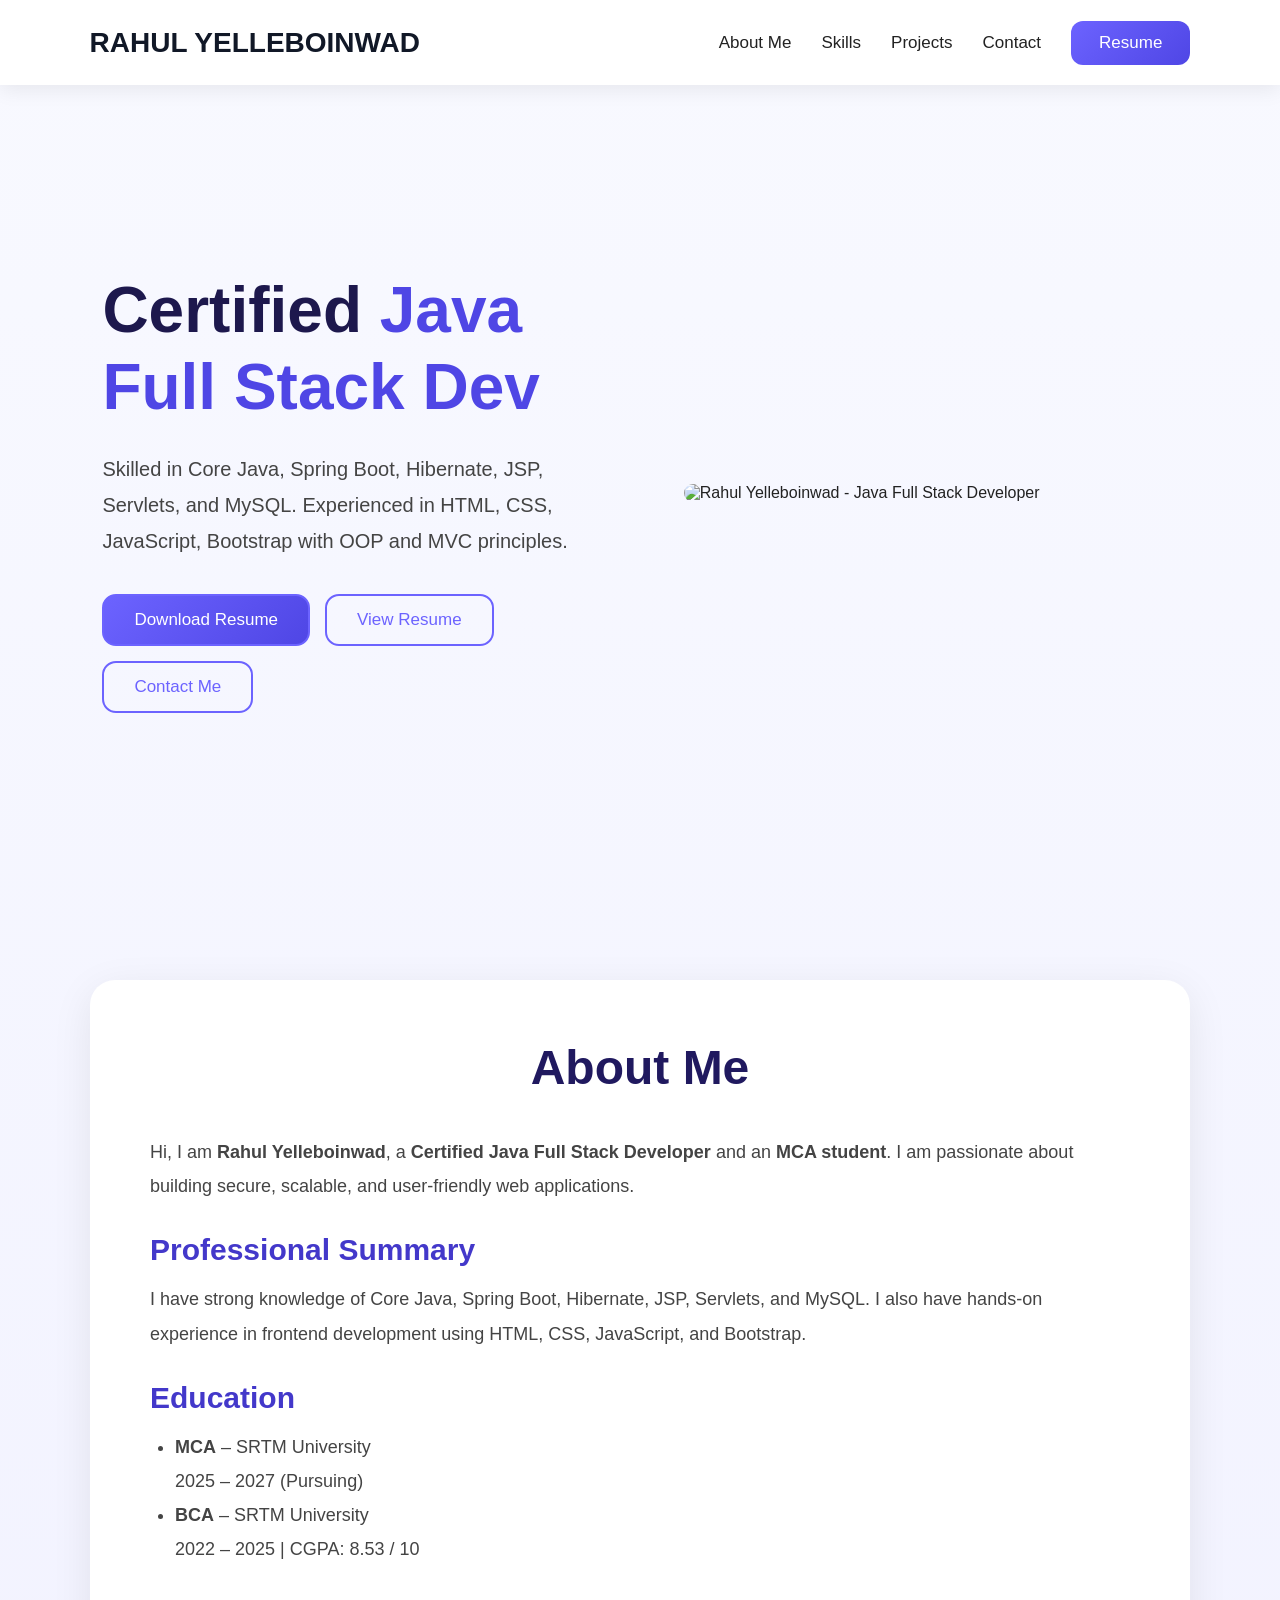
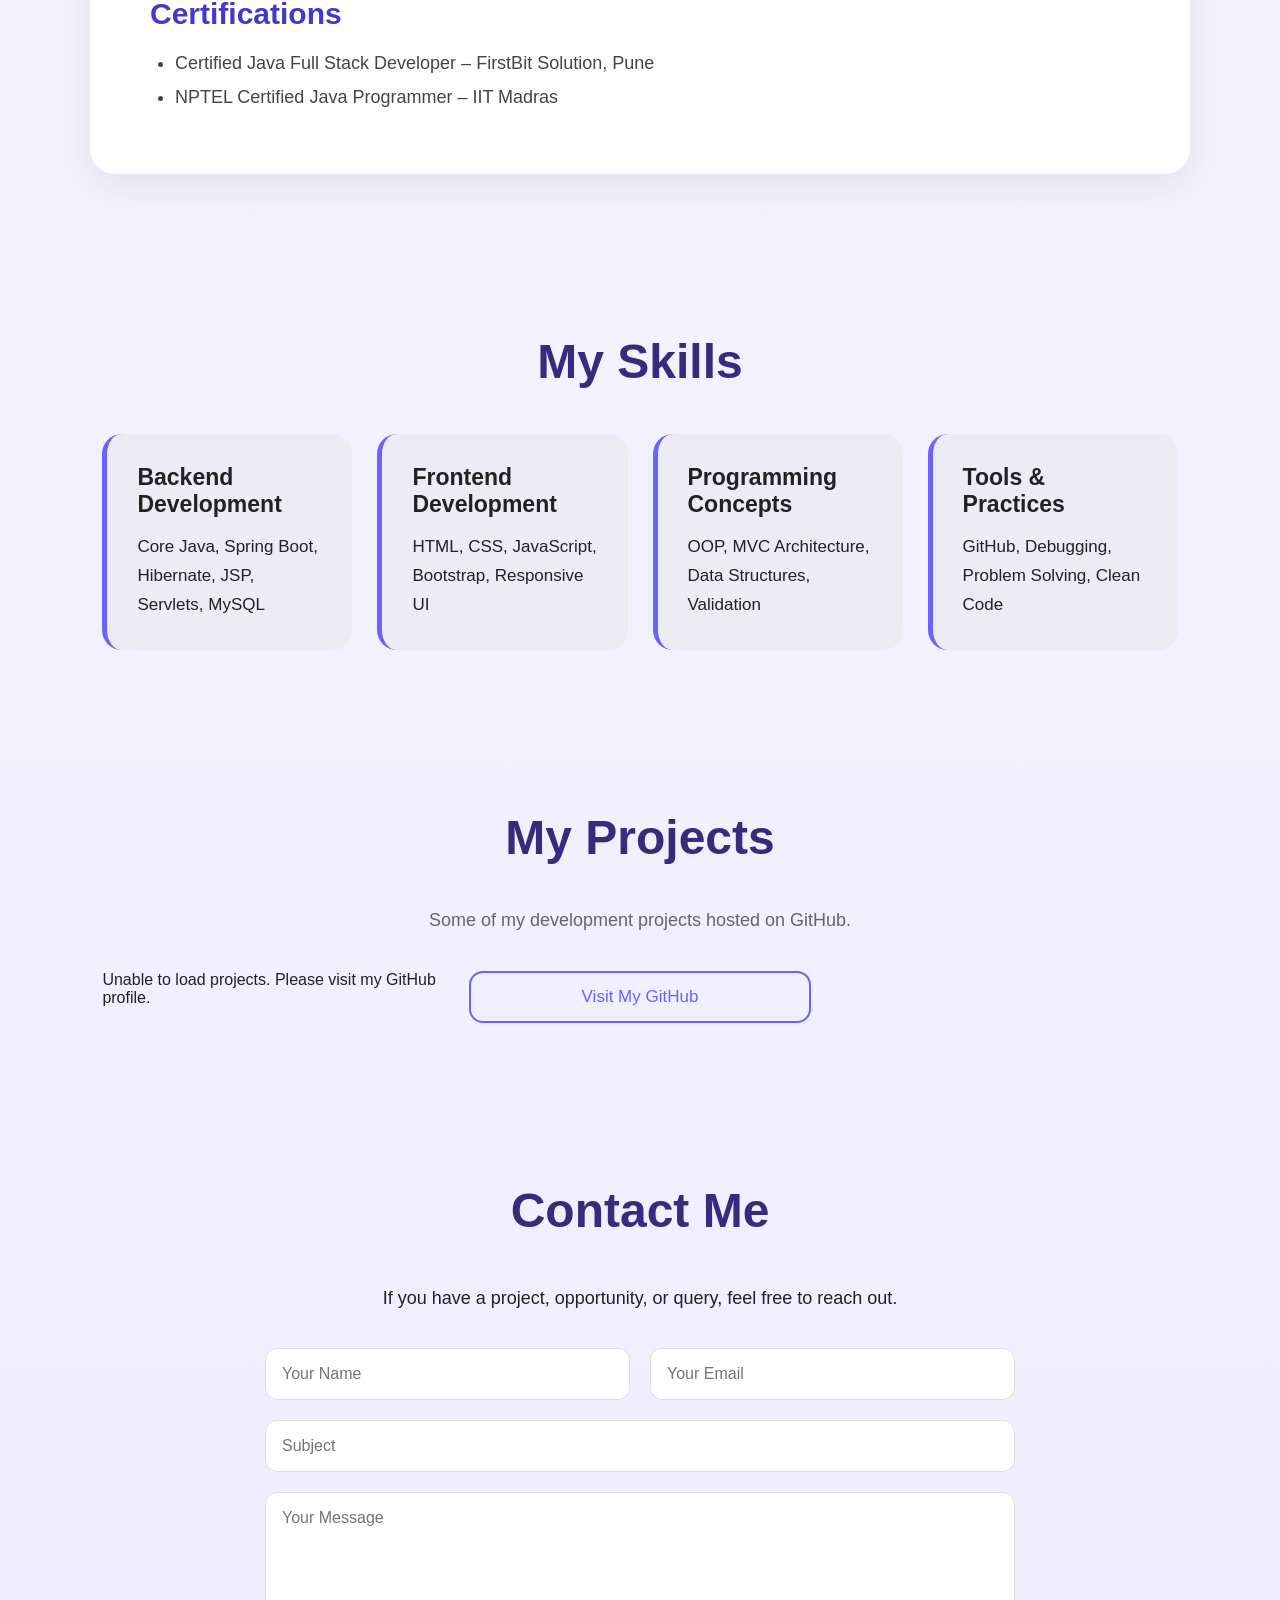
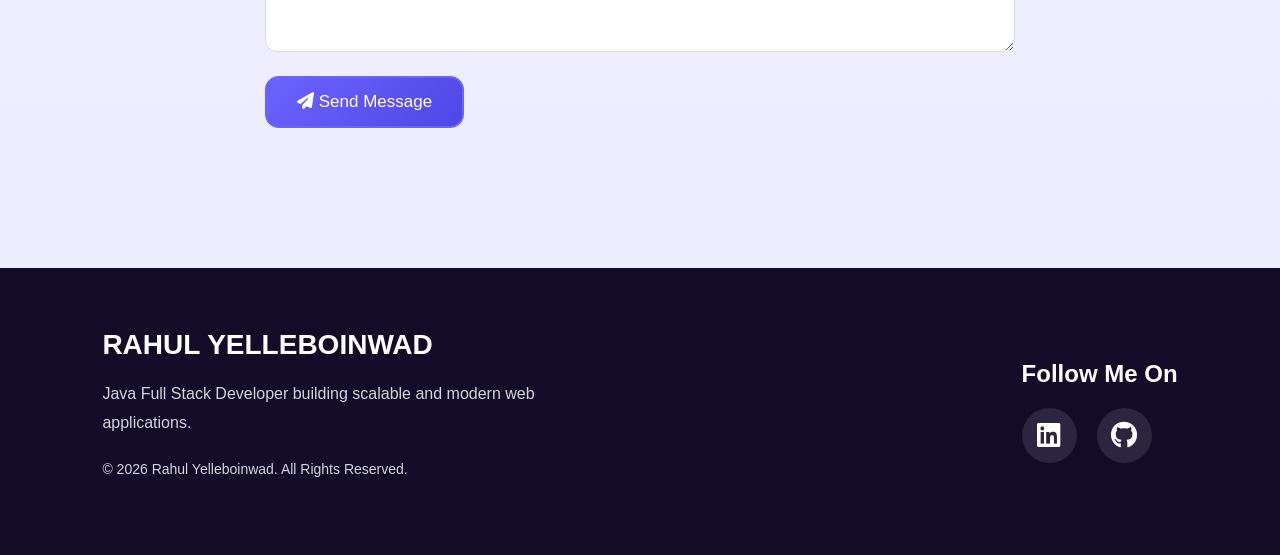
==== commit 71d9c971: "Restore index.html with original content" ====
--- a/index.html
+++ b/index.html
@@ -1,4 +1,3 @@
-
 <!DOCTYPE html>
 <html lang="en">
 
@@ -445,7 +444,7 @@
 
     <!-- ================= JAVASCRIPT ================= -->
 
-    <script src="script.js"></script>
+    <script src="script.js" defer></script>
 
 </body>
 
--- a/style.css
+++ b/style.css
@@ -1,16 +1,16 @@
 /* =========================================================
-   RAHUL YELLEBOINWAD - PORTFOLIO STYLESHEET
-   Clean, responsive CSS
-   ========================================================= */
-
-/* 1. GLOBAL RESET AND BASE STYLES
---------------------------------------------------------- */
+   RAHUL YELLEBOINWAD | PORTFOLIO
+   Responsive stylesheet
+   ========================================================= */
+
+/* 1. Reset and base
+   ========================================================= */
 *,
 *::before,
 *::after {
+    box-sizing: border-box;
     margin: 0;
     padding: 0;
-    box-sizing: border-box;
 }
 
 html {
@@ -22,8 +22,8 @@
     width: 100%;
     min-height: 100vh;
     overflow-x: hidden;
+    color: #222;
     font-family: Arial, sans-serif;
-    color: #222;
     background: linear-gradient(to bottom, #f8f9ff, #ececff);
 }
 
@@ -47,19 +47,19 @@
     font: inherit;
 }
 
-/* 2. NAVIGATION BAR
---------------------------------------------------------- */
+/* 2. Navigation
+   ========================================================= */
 .navbar {
     position: sticky;
     top: 0;
     z-index: 1000;
+    display: flex;
+    align-items: center;
+    justify-content: space-between;
+    gap: 20px;
     width: 100%;
     min-height: 85px;
     padding: 15px 7%;
-    display: flex;
-    align-items: center;
-    justify-content: space-between;
-    gap: 20px;
     background: rgba(255, 255, 255, 0.97);
     box-shadow: 0 4px 20px rgba(0, 0, 0, 0.08);
     backdrop-filter: blur(12px);
@@ -106,8 +106,11 @@
     background: linear-gradient(135deg, #6c63ff, #4f46e5);
 }
 
-.menu-btn {
+.menu-btn,
+.close-menu-btn {
     display: none;
+    align-items: center;
+    justify-content: center;
     width: 44px;
     height: 44px;
     padding: 0;
@@ -115,21 +118,29 @@
     border-radius: 8px;
     color: #111827;
     background: transparent;
-    font-size: 30px;
+    font-size: 28px;
     line-height: 1;
     cursor: pointer;
 }
 
-/* 3. HERO SECTION
---------------------------------------------------------- */
+.menu-overlay {
+    display: none;
+}
+
+.close-menu-item {
+    display: none;
+}
+
+/* 3. Hero
+   ========================================================= */
 .hero-section {
+    display: flex;
+    align-items: center;
+    justify-content: space-between;
+    gap: 60px;
     width: 100%;
     min-height: calc(100vh - 85px);
     padding: 70px 8%;
-    display: flex;
-    align-items: center;
-    justify-content: space-between;
-    gap: 60px;
 }
 
 .hero-content,
@@ -157,17 +168,17 @@
 }
 
 .hero-buttons {
-    margin-top: 35px;
     display: flex;
     align-items: center;
     flex-wrap: wrap;
     gap: 15px;
+    margin-top: 35px;
 }
 
 .hero-image {
     display: flex;
+    align-items: center;
     justify-content: center;
-    align-items: center;
 }
 
 .hero-image img {
@@ -177,8 +188,8 @@
     object-fit: cover;
 }
 
-/* 4. REUSABLE BUTTONS
---------------------------------------------------------- */
+/* 4. Buttons
+   ========================================================= */
 .btn {
     display: inline-block;
     padding: 14px 30px;
@@ -208,8 +219,8 @@
     background: #6c63ff;
 }
 
-/* 5. ABOUT SECTION
---------------------------------------------------------- */
+/* 5. About
+   ========================================================= */
 .about-section {
     width: 90%;
     max-width: 1100px;
@@ -244,8 +255,8 @@
     padding-left: 25px;
 }
 
-/* 6. SECTION HEADINGS
---------------------------------------------------------- */
+/* 6. Shared section headings
+   ========================================================= */
 .skills-section h1,
 .projects-section h1,
 .contact-section h1 {
@@ -255,8 +266,8 @@
     text-align: center;
 }
 
-/* 7. SKILLS SECTION
---------------------------------------------------------- */
+/* 7. Skills
+   ========================================================= */
 .skills-section {
     padding: 80px 8%;
 }
@@ -289,8 +300,8 @@
     line-height: 1.7;
 }
 
-/* 8. PROJECTS SECTION
---------------------------------------------------------- */
+/* 8. Projects
+   ========================================================= */
 .projects-section {
     padding: 80px 8%;
 }
@@ -309,6 +320,9 @@
 }
 
 .project-card {
+    display: flex;
+    flex-direction: column;
+    align-items: flex-start;
     min-width: 0;
     padding: 30px;
     overflow-wrap: anywhere;
@@ -333,8 +347,17 @@
     line-height: 1.7;
 }
 
-/* 9. CONTACT SECTION
---------------------------------------------------------- */
+.project-card .btn {
+    margin-top: auto;
+}
+
+.project-language {
+    color: #4f46e5;
+    font-weight: 600;
+}
+
+/* 9. Contact
+   ========================================================= */
 .contact-section {
     padding: 80px 8%;
 }
@@ -380,16 +403,16 @@
     resize: vertical;
 }
 
-/* 10. FOOTER
---------------------------------------------------------- */
+/* 10. Footer
+   ========================================================= */
 footer {
-    margin-top: 60px;
-    padding: 60px 8%;
     display: flex;
     align-items: center;
     justify-content: space-between;
     flex-wrap: wrap;
     gap: 35px;
+    margin-top: 60px;
+    padding: 60px 8%;
     color: #fff;
     background: #130c29;
 }
@@ -426,11 +449,11 @@
 }
 
 .social-icons a {
+    display: flex;
+    align-items: center;
+    justify-content: center;
     width: 55px;
     height: 55px;
-    display: flex;
-    align-items: center;
-    justify-content: center;
     border-radius: 50%;
     color: #fff;
     background: rgba(255, 255, 255, 0.1);
@@ -443,8 +466,8 @@
     background: #6c63ff;
 }
 
-/* 11. TABLET LAYOUT
---------------------------------------------------------- */
+/* 11. Tablet and smaller desktop
+   ========================================================= */
 @media (max-width: 1024px) {
     .navbar {
         padding-right: 5%;
@@ -456,9 +479,9 @@
     }
 
     .hero-section {
+        gap: 35px;
         padding-right: 5%;
         padding-left: 5%;
-        gap: 35px;
     }
 
     .hero-content h1 {
@@ -475,15 +498,31 @@
     }
 }
 
-/* 12. MOBILE NAVIGATION AND TABLET HERO
---------------------------------------------------------- */
+/* 12. Mobile and tablet navigation
+   ========================================================= */
 @media (max-width: 900px) {
     .menu-btn {
+        display: inline-flex;
         position: relative;
         z-index: 1003;
-        display: inline-flex;
-        align-items: center;
-        justify-content: center;
+    }
+
+    .menu-overlay {
+        display: block;
+        position: fixed;
+        inset: 0;
+        z-index: 1001;
+        background: rgba(0, 0, 0, 0.55);
+        opacity: 0;
+        visibility: hidden;
+        pointer-events: none;
+        transition: opacity 0.3s ease, visibility 0.3s ease;
+    }
+
+    .menu-overlay.active {
+        opacity: 1;
+        visibility: visible;
+        pointer-events: auto;
     }
 
     .nav-links {
@@ -491,15 +530,15 @@
         top: 0;
         right: 0;
         z-index: 1002;
-        width: min(340px, 85vw);
-        height: 100vh;
-        height: 100dvh;
-        padding: 100px 25px 35px;
         display: flex;
         flex-direction: column;
         align-items: stretch;
         justify-content: flex-start;
         gap: 8px;
+        width: min(340px, 85vw);
+        height: 100vh;
+        height: 100dvh;
+        padding: 25px 25px 35px;
         overflow-y: auto;
         background: #fff;
         box-shadow: -12px 0 35px rgba(0, 0, 0, 0.14);
@@ -527,15 +566,32 @@
         font-size: 18px;
     }
 
+    .close-menu-item {
+        display: block;
+        text-align: right;
+    }
+
+    .close-menu-btn {
+        display: inline-flex;
+    }
+
+    /* Hide the hamburger while the drawer is open.
+       JavaScript adds/removes body.menu-open. */
+    body.menu-open .menu-btn {
+        display: none;
+        visibility: hidden;
+        pointer-events: none;
+    }
+
     .nav-links .resume-btn {
         margin-top: 8px;
     }
 
     .hero-section {
         min-height: auto;
-        padding: 60px 6%;
         flex-direction: column-reverse;
         gap: 35px;
+        padding: 60px 6%;
         text-align: center;
     }
 
@@ -573,8 +629,8 @@
     }
 }
 
-/* 13. SMALL MOBILE
---------------------------------------------------------- */
+/* 13. Small mobile
+   ========================================================= */
 @media (max-width: 600px) {
     html {
         scroll-padding-top: 75px;
@@ -666,13 +722,24 @@
     }
 }
 
-/* 14. ACCESSIBILITY: REDUCED MOTION
---------------------------------------------------------- */
+/* 14. Keyboard focus and motion accessibility
+   ========================================================= */
+button:focus-visible,
+a:focus-visible,
+input:focus-visible,
+textarea:focus-visible {
+    outline: 3px solid #6c63ff;
+    outline-offset: 3px;
+}
+
 @media (prefers-reduced-motion: reduce) {
+    html {
+        scroll-behavior: auto;
+    }
+
     *,
     *::before,
     *::after {
-        scroll-behavior: auto !important;
         animation-duration: 0.01ms !important;
         animation-iteration-count: 1 !important;
         transition-duration: 0.01ms !important;
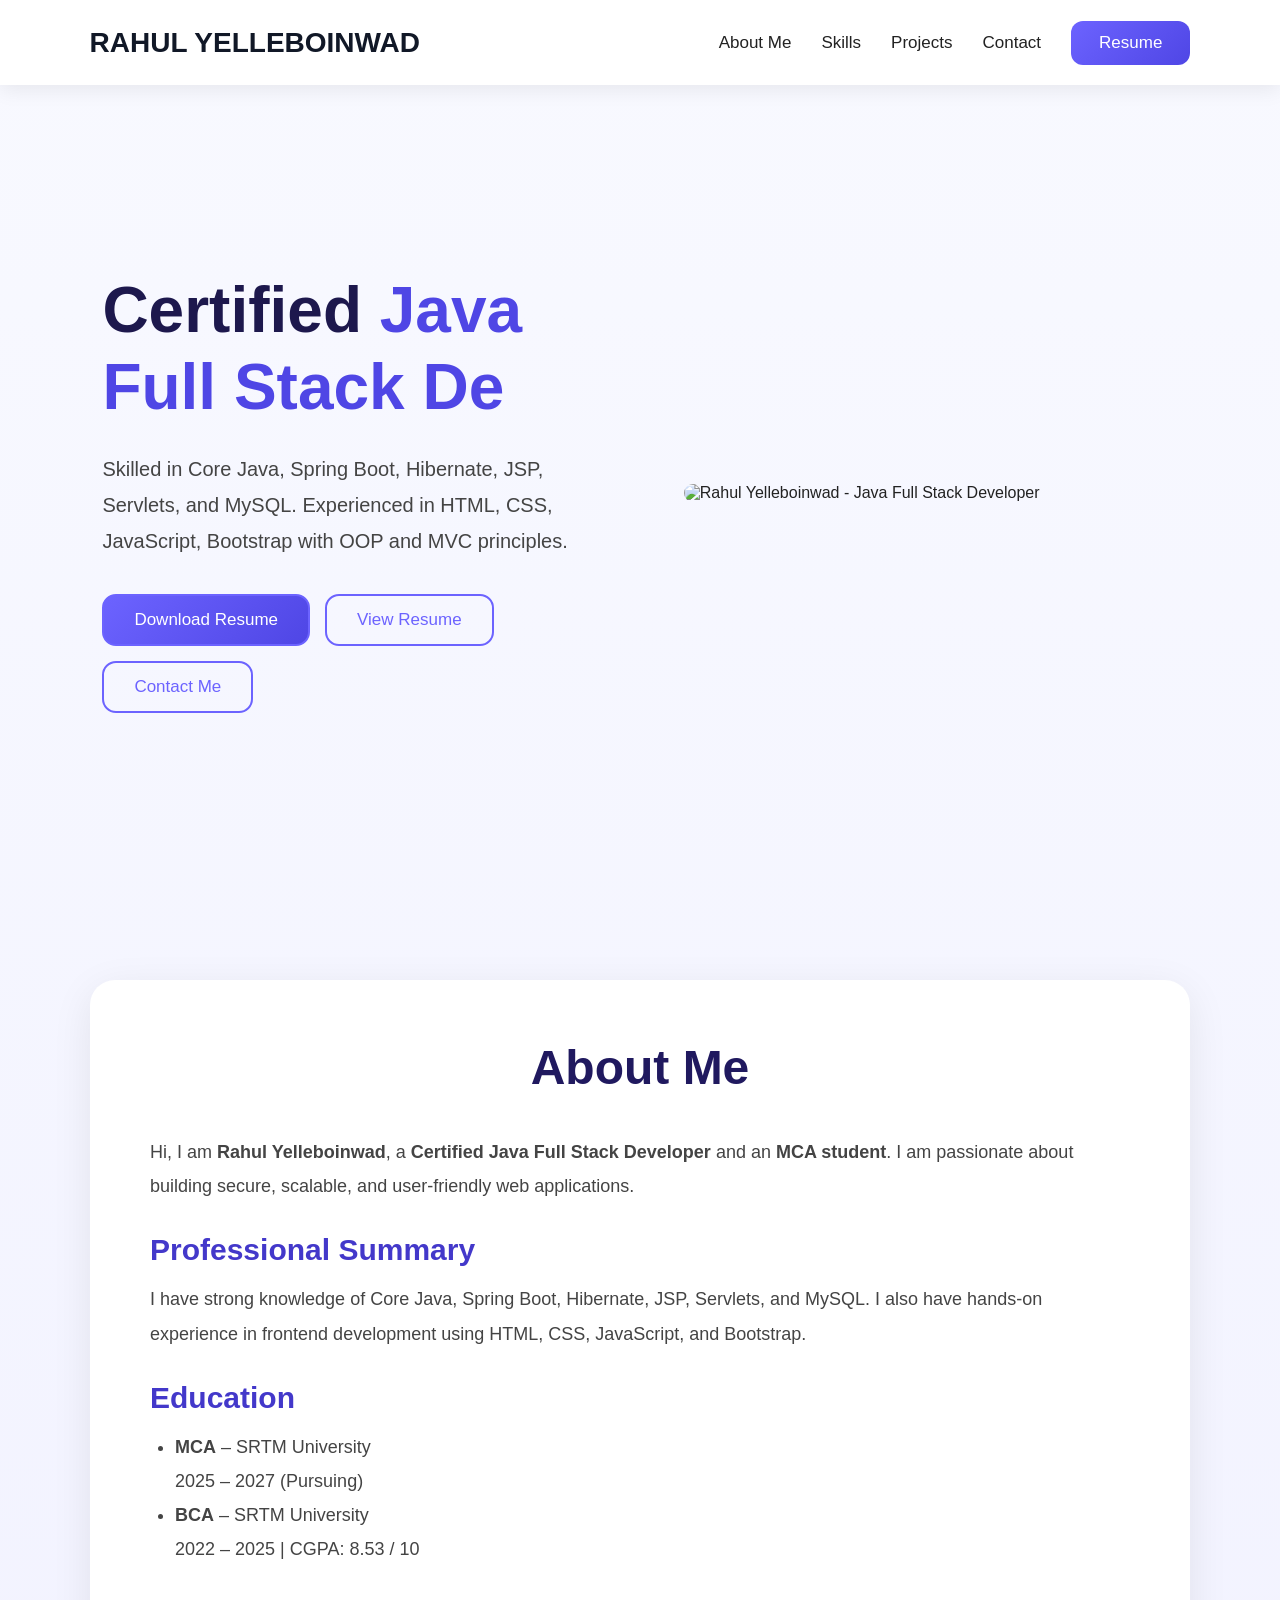
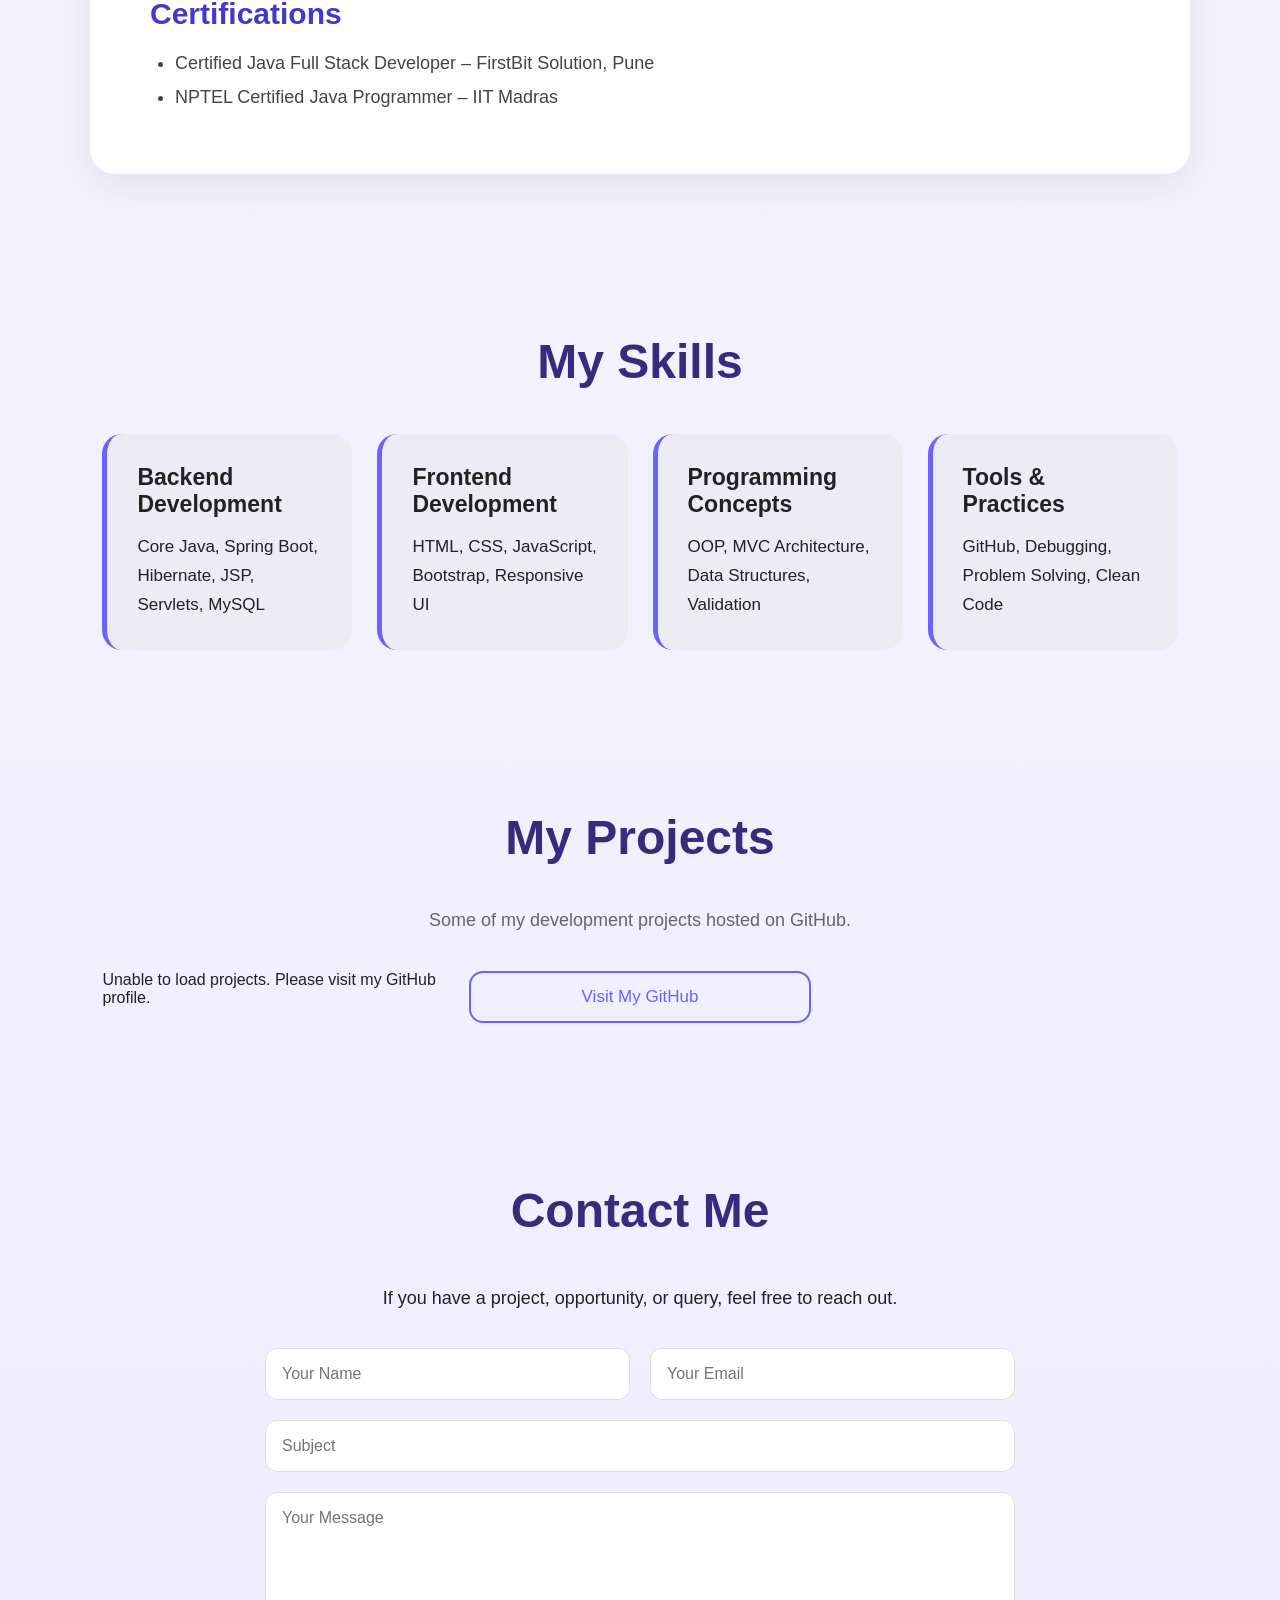
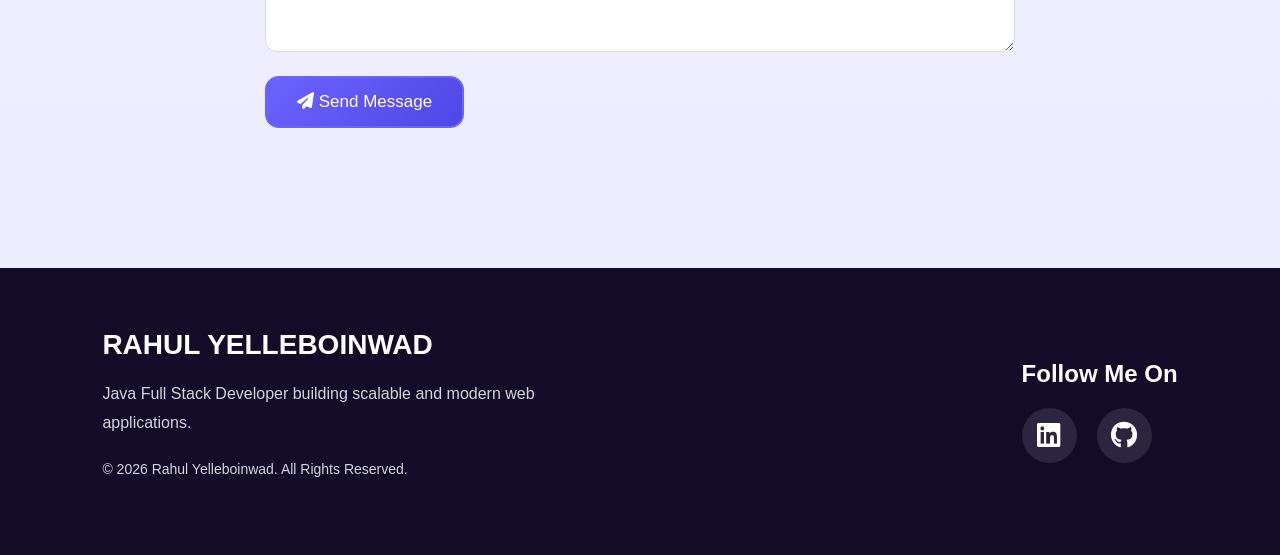
==== commit 91832a8f: "Add favicon and apple-touch-icon to index.html Added favicon and apple-touch-icon links to the head " ====
--- a/index.html
+++ b/index.html
@@ -13,6 +13,9 @@
     <meta name="author" content="Rahul Yelleboinwad">
 
     <meta name="robots" content="index, follow">
+    <!-- Website Favicon -->
+    <link rel="icon" type="image/jpg" href="images/favicon.jpg">
+    <link rel="apple-touch-icon" href="images/favicon.jpg">
 
     <title>Rahul Yelleboinwad | Java Full Stack Developer</title>
 
--- a/style.css
+++ b/style.css
@@ -505,6 +505,7 @@
         display: inline-flex;
         position: relative;
         z-index: 1003;
+       margin-left: auto;
     }
 
     .menu-overlay {
@@ -745,3 +746,41 @@
         transition-duration: 0.01ms !important;
     }
 }
+// left side toggle button in navbar
+
+/* ==========================================
+   MOBILE & TABLET - LEFT HAMBURGER POSITION
+========================================== */
+
+@media (max-width: 900px) {
+
+    .navbar {
+        display: flex;
+        flex-direction: row;
+        align-items: center;
+        justify-content: flex-start;
+        gap: 15px;
+    }
+
+    /* Move hamburger to the left */
+    .menu-btn {
+        display: inline-flex;
+        order: -1;
+        position: relative;
+        z-index: 1003;
+        flex-shrink: 0;
+        margin: 0;
+    }
+
+    /* Keep logo after hamburger */
+    .logo {
+        order: 0;
+        min-width: 0;
+    }
+
+    /* Hide hamburger when navigation is open */
+    body.menu-open .menu-btn {
+        display: none !important;
+    }
+
+}
